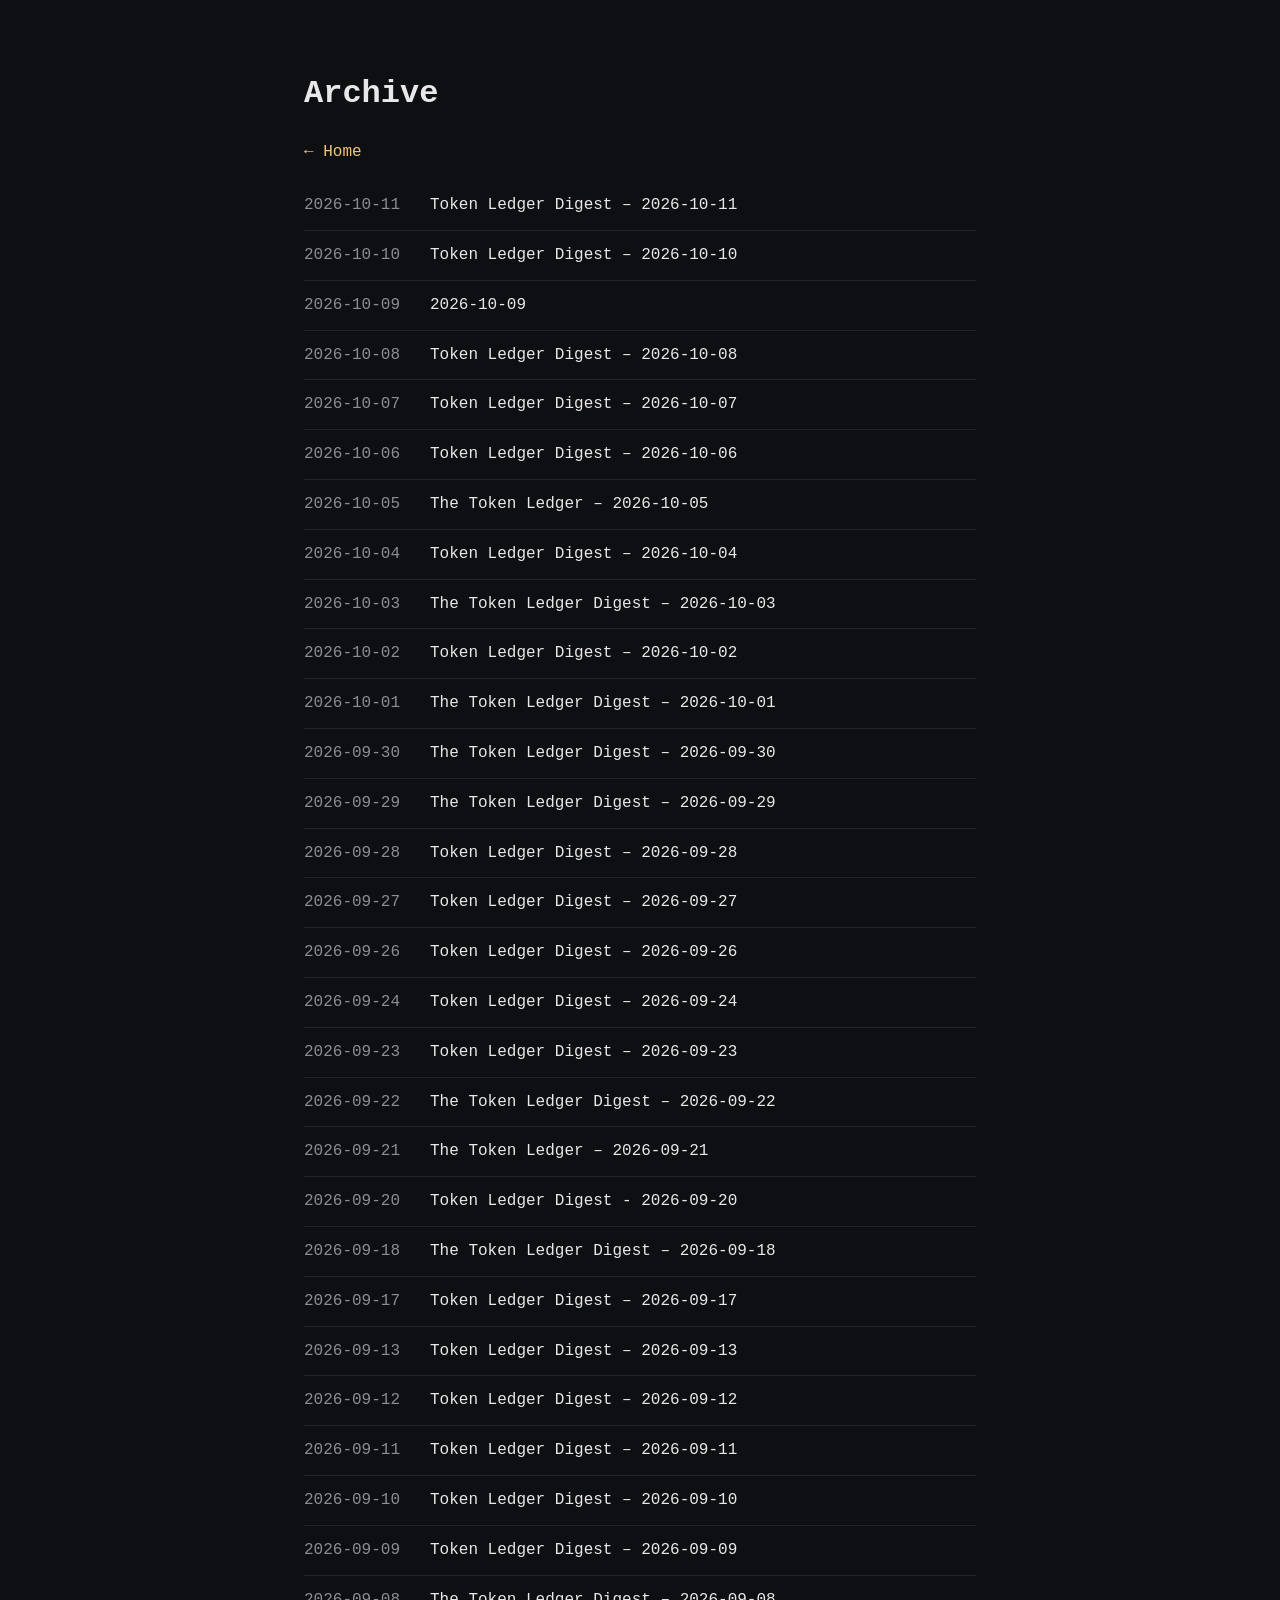
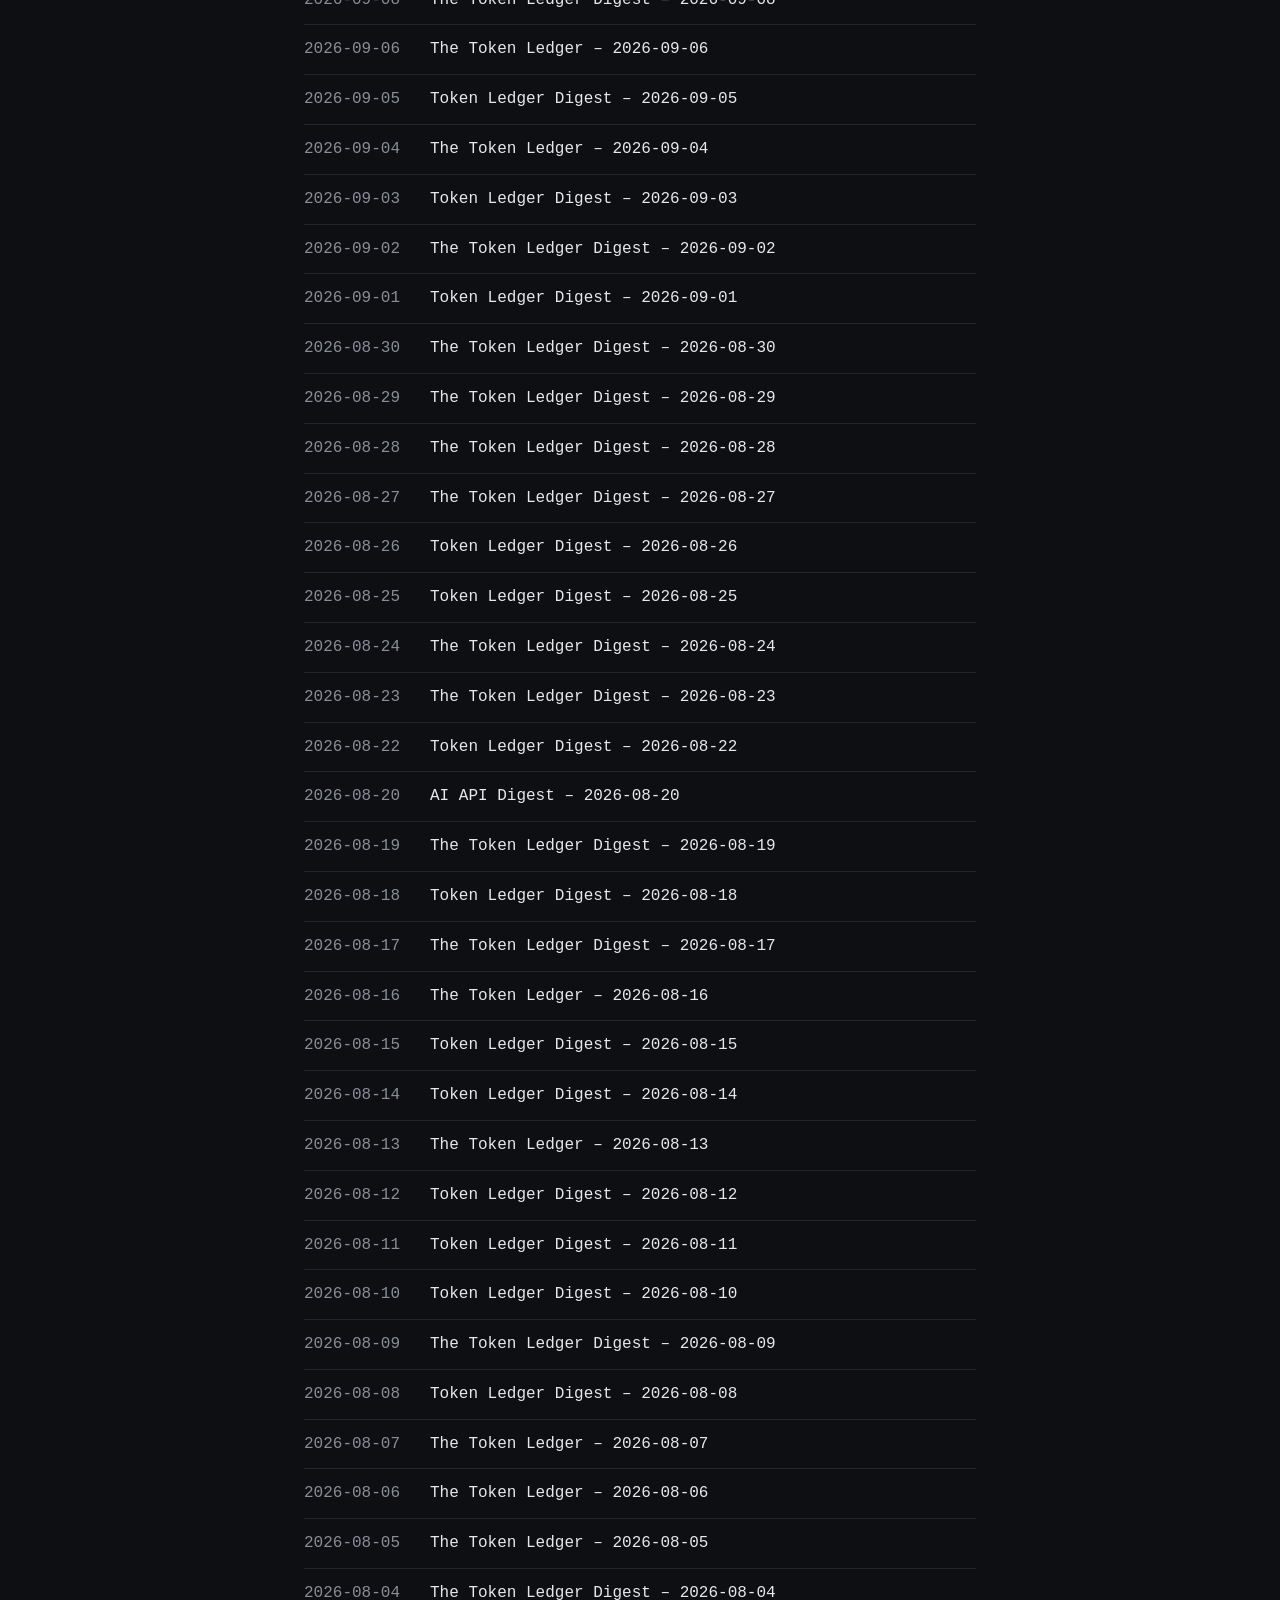
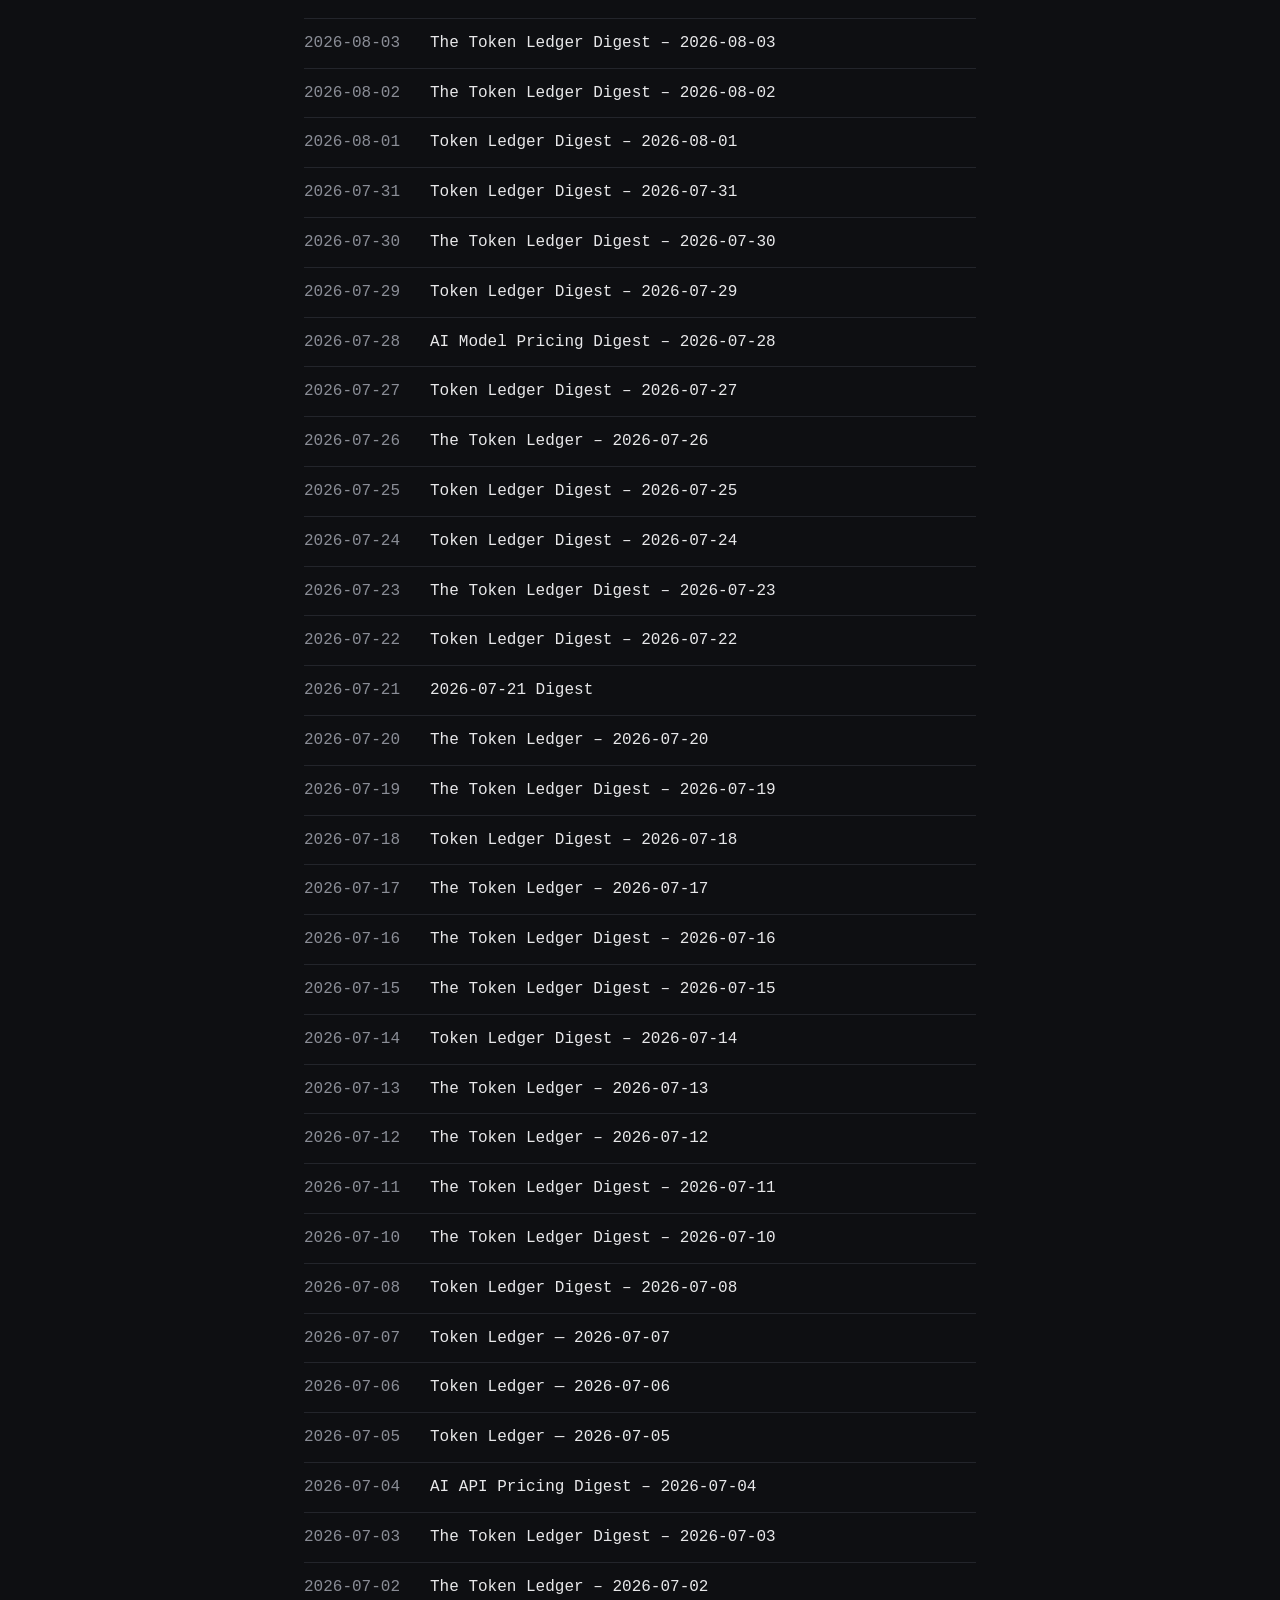
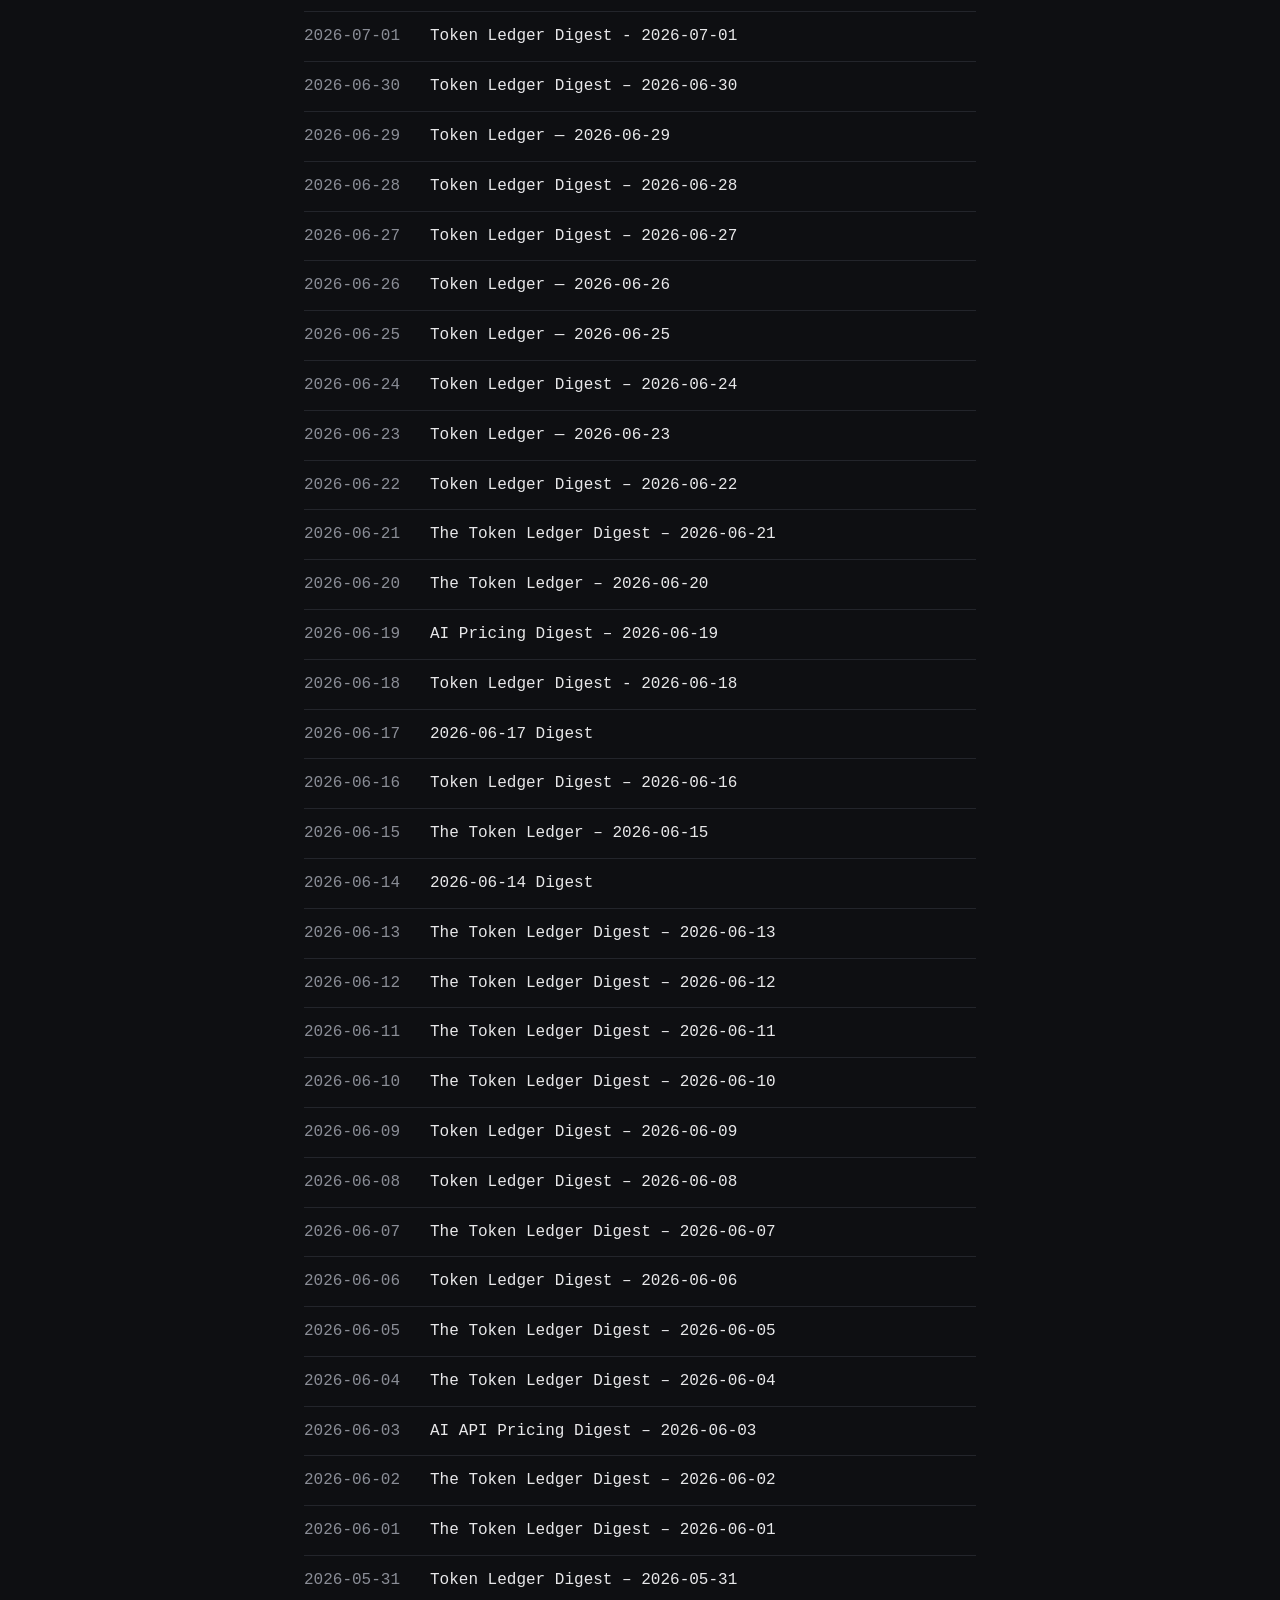
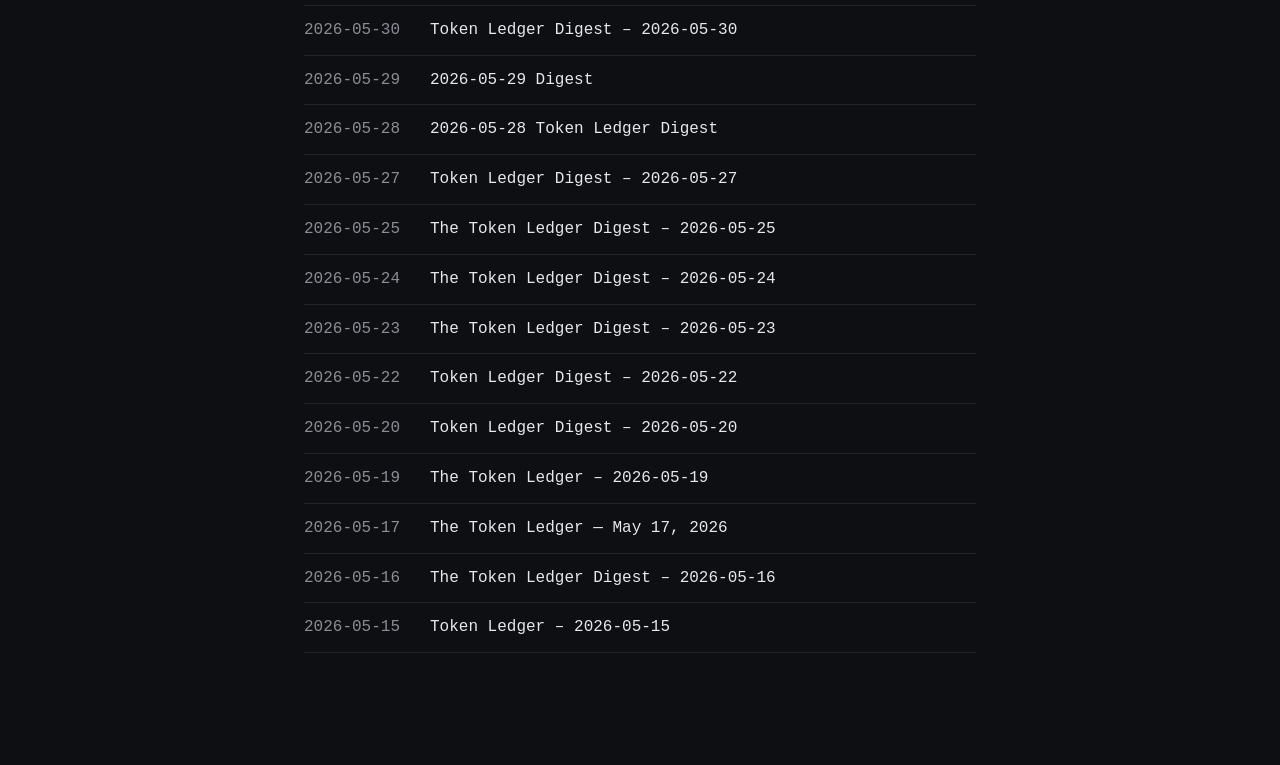
==== site/archive_index.html @ 9f9533fa "digest: 2026-10-11" ====
<!doctype html><meta charset=utf-8><title>Archive — The Token Ledger</title><link rel=stylesheet href=style.css><body><main><h1>Archive</h1><p><a href="./">← Home</a></p><ul class="archive"><li><a href="entry.html?d=2026-10-11"><span class="d">2026-10-11</span> Token Ledger Digest – 2026-10-11</a></li>
<li><a href="entry.html?d=2026-10-10"><span class="d">2026-10-10</span> Token Ledger Digest – 2026-10-10</a></li>
<li><a href="entry.html?d=2026-10-09"><span class="d">2026-10-09</span> 2026-10-09</a></li>
<li><a href="entry.html?d=2026-10-08"><span class="d">2026-10-08</span> Token Ledger Digest – 2026-10-08</a></li>
<li><a href="entry.html?d=2026-10-07"><span class="d">2026-10-07</span> Token Ledger Digest – 2026-10-07</a></li>
<li><a href="entry.html?d=2026-10-06"><span class="d">2026-10-06</span> Token Ledger Digest – 2026-10-06</a></li>
<li><a href="entry.html?d=2026-10-05"><span class="d">2026-10-05</span> The Token Ledger – 2026-10-05</a></li>
<li><a href="entry.html?d=2026-10-04"><span class="d">2026-10-04</span> Token Ledger Digest – 2026-10-04</a></li>
<li><a href="entry.html?d=2026-10-03"><span class="d">2026-10-03</span> The Token Ledger Digest – 2026-10-03</a></li>
<li><a href="entry.html?d=2026-10-02"><span class="d">2026-10-02</span> Token Ledger Digest – 2026-10-02</a></li>
<li><a href="entry.html?d=2026-10-01"><span class="d">2026-10-01</span> The Token Ledger Digest – 2026-10-01</a></li>
<li><a href="entry.html?d=2026-09-30"><span class="d">2026-09-30</span> The Token Ledger Digest – 2026-09-30</a></li>
<li><a href="entry.html?d=2026-09-29"><span class="d">2026-09-29</span> The Token Ledger Digest – 2026-09-29</a></li>
<li><a href="entry.html?d=2026-09-28"><span class="d">2026-09-28</span> Token Ledger Digest – 2026-09-28</a></li>
<li><a href="entry.html?d=2026-09-27"><span class="d">2026-09-27</span> Token Ledger Digest – 2026-09-27</a></li>
<li><a href="entry.html?d=2026-09-26"><span class="d">2026-09-26</span> Token Ledger Digest – 2026-09-26</a></li>
<li><a href="entry.html?d=2026-09-24"><span class="d">2026-09-24</span> Token Ledger Digest – 2026-09-24</a></li>
<li><a href="entry.html?d=2026-09-23"><span class="d">2026-09-23</span> Token Ledger Digest – 2026-09-23</a></li>
<li><a href="entry.html?d=2026-09-22"><span class="d">2026-09-22</span> The Token Ledger Digest – 2026-09-22</a></li>
<li><a href="entry.html?d=2026-09-21"><span class="d">2026-09-21</span> The Token Ledger – 2026-09-21</a></li>
<li><a href="entry.html?d=2026-09-20"><span class="d">2026-09-20</span> Token Ledger Digest - 2026-09-20</a></li>
<li><a href="entry.html?d=2026-09-18"><span class="d">2026-09-18</span> The Token Ledger Digest – 2026-09-18</a></li>
<li><a href="entry.html?d=2026-09-17"><span class="d">2026-09-17</span> Token Ledger Digest – 2026-09-17</a></li>
<li><a href="entry.html?d=2026-09-13"><span class="d">2026-09-13</span> Token Ledger Digest – 2026-09-13</a></li>
<li><a href="entry.html?d=2026-09-12"><span class="d">2026-09-12</span> Token Ledger Digest – 2026-09-12</a></li>
<li><a href="entry.html?d=2026-09-11"><span class="d">2026-09-11</span> Token Ledger Digest – 2026-09-11</a></li>
<li><a href="entry.html?d=2026-09-10"><span class="d">2026-09-10</span> Token Ledger Digest – 2026-09-10</a></li>
<li><a href="entry.html?d=2026-09-09"><span class="d">2026-09-09</span> Token Ledger Digest – 2026-09-09</a></li>
<li><a href="entry.html?d=2026-09-08"><span class="d">2026-09-08</span> The Token Ledger Digest – 2026-09-08</a></li>
<li><a href="entry.html?d=2026-09-06"><span class="d">2026-09-06</span> The Token Ledger – 2026-09-06</a></li>
<li><a href="entry.html?d=2026-09-05"><span class="d">2026-09-05</span> Token Ledger Digest – 2026-09-05</a></li>
<li><a href="entry.html?d=2026-09-04"><span class="d">2026-09-04</span> The Token Ledger – 2026-09-04</a></li>
<li><a href="entry.html?d=2026-09-03"><span class="d">2026-09-03</span> Token Ledger Digest – 2026-09-03</a></li>
<li><a href="entry.html?d=2026-09-02"><span class="d">2026-09-02</span> The Token Ledger Digest – 2026-09-02</a></li>
<li><a href="entry.html?d=2026-09-01"><span class="d">2026-09-01</span> Token Ledger Digest – 2026-09-01</a></li>
<li><a href="entry.html?d=2026-08-30"><span class="d">2026-08-30</span> The Token Ledger Digest – 2026-08-30</a></li>
<li><a href="entry.html?d=2026-08-29"><span class="d">2026-08-29</span> The Token Ledger Digest – 2026-08-29</a></li>
<li><a href="entry.html?d=2026-08-28"><span class="d">2026-08-28</span> The Token Ledger Digest – 2026-08-28</a></li>
<li><a href="entry.html?d=2026-08-27"><span class="d">2026-08-27</span> The Token Ledger Digest – 2026-08-27</a></li>
<li><a href="entry.html?d=2026-08-26"><span class="d">2026-08-26</span> Token Ledger Digest – 2026-08-26</a></li>
<li><a href="entry.html?d=2026-08-25"><span class="d">2026-08-25</span> Token Ledger Digest – 2026-08-25</a></li>
<li><a href="entry.html?d=2026-08-24"><span class="d">2026-08-24</span> The Token Ledger Digest – 2026-08-24</a></li>
<li><a href="entry.html?d=2026-08-23"><span class="d">2026-08-23</span> The Token Ledger Digest – 2026-08-23</a></li>
<li><a href="entry.html?d=2026-08-22"><span class="d">2026-08-22</span> Token Ledger Digest – 2026-08-22</a></li>
<li><a href="entry.html?d=2026-08-20"><span class="d">2026-08-20</span> AI API Digest – 2026-08-20</a></li>
<li><a href="entry.html?d=2026-08-19"><span class="d">2026-08-19</span> The Token Ledger Digest – 2026-08-19</a></li>
<li><a href="entry.html?d=2026-08-18"><span class="d">2026-08-18</span> Token Ledger Digest – 2026-08-18</a></li>
<li><a href="entry.html?d=2026-08-17"><span class="d">2026-08-17</span> The Token Ledger Digest – 2026-08-17</a></li>
<li><a href="entry.html?d=2026-08-16"><span class="d">2026-08-16</span> The Token Ledger – 2026-08-16</a></li>
<li><a href="entry.html?d=2026-08-15"><span class="d">2026-08-15</span> Token Ledger Digest – 2026-08-15</a></li>
<li><a href="entry.html?d=2026-08-14"><span class="d">2026-08-14</span> Token Ledger Digest – 2026-08-14</a></li>
<li><a href="entry.html?d=2026-08-13"><span class="d">2026-08-13</span> The Token Ledger – 2026-08-13</a></li>
<li><a href="entry.html?d=2026-08-12"><span class="d">2026-08-12</span> Token Ledger Digest – 2026-08-12</a></li>
<li><a href="entry.html?d=2026-08-11"><span class="d">2026-08-11</span> Token Ledger Digest – 2026-08-11</a></li>
<li><a href="entry.html?d=2026-08-10"><span class="d">2026-08-10</span> Token Ledger Digest – 2026-08-10</a></li>
<li><a href="entry.html?d=2026-08-09"><span class="d">2026-08-09</span> The Token Ledger Digest – 2026-08-09</a></li>
<li><a href="entry.html?d=2026-08-08"><span class="d">2026-08-08</span> Token Ledger Digest – 2026-08-08</a></li>
<li><a href="entry.html?d=2026-08-07"><span class="d">2026-08-07</span> The Token Ledger – 2026-08-07</a></li>
<li><a href="entry.html?d=2026-08-06"><span class="d">2026-08-06</span> The Token Ledger – 2026-08-06</a></li>
<li><a href="entry.html?d=2026-08-05"><span class="d">2026-08-05</span> The Token Ledger – 2026-08-05</a></li>
<li><a href="entry.html?d=2026-08-04"><span class="d">2026-08-04</span> The Token Ledger Digest – 2026-08-04</a></li>
<li><a href="entry.html?d=2026-08-03"><span class="d">2026-08-03</span> The Token Ledger Digest – 2026-08-03</a></li>
<li><a href="entry.html?d=2026-08-02"><span class="d">2026-08-02</span> The Token Ledger Digest – 2026-08-02</a></li>
<li><a href="entry.html?d=2026-08-01"><span class="d">2026-08-01</span> Token Ledger Digest – 2026-08-01</a></li>
<li><a href="entry.html?d=2026-07-31"><span class="d">2026-07-31</span> Token Ledger Digest – 2026-07-31</a></li>
<li><a href="entry.html?d=2026-07-30"><span class="d">2026-07-30</span> The Token Ledger Digest – 2026-07-30</a></li>
<li><a href="entry.html?d=2026-07-29"><span class="d">2026-07-29</span> Token Ledger Digest – 2026-07-29</a></li>
<li><a href="entry.html?d=2026-07-28"><span class="d">2026-07-28</span> AI Model Pricing Digest – 2026-07-28</a></li>
<li><a href="entry.html?d=2026-07-27"><span class="d">2026-07-27</span> Token Ledger Digest – 2026-07-27</a></li>
<li><a href="entry.html?d=2026-07-26"><span class="d">2026-07-26</span> The Token Ledger – 2026-07-26</a></li>
<li><a href="entry.html?d=2026-07-25"><span class="d">2026-07-25</span> Token Ledger Digest – 2026-07-25</a></li>
<li><a href="entry.html?d=2026-07-24"><span class="d">2026-07-24</span> Token Ledger Digest – 2026-07-24</a></li>
<li><a href="entry.html?d=2026-07-23"><span class="d">2026-07-23</span> The Token Ledger Digest – 2026-07-23</a></li>
<li><a href="entry.html?d=2026-07-22"><span class="d">2026-07-22</span> Token Ledger Digest – 2026-07-22</a></li>
<li><a href="entry.html?d=2026-07-21"><span class="d">2026-07-21</span> 2026-07-21 Digest</a></li>
<li><a href="entry.html?d=2026-07-20"><span class="d">2026-07-20</span> The Token Ledger – 2026-07-20</a></li>
<li><a href="entry.html?d=2026-07-19"><span class="d">2026-07-19</span> The Token Ledger Digest – 2026-07-19</a></li>
<li><a href="entry.html?d=2026-07-18"><span class="d">2026-07-18</span> Token Ledger Digest – 2026-07-18</a></li>
<li><a href="entry.html?d=2026-07-17"><span class="d">2026-07-17</span> The Token Ledger – 2026-07-17</a></li>
<li><a href="entry.html?d=2026-07-16"><span class="d">2026-07-16</span> The Token Ledger Digest – 2026-07-16</a></li>
<li><a href="entry.html?d=2026-07-15"><span class="d">2026-07-15</span> The Token Ledger Digest – 2026-07-15</a></li>
<li><a href="entry.html?d=2026-07-14"><span class="d">2026-07-14</span> Token Ledger Digest – 2026-07-14</a></li>
<li><a href="entry.html?d=2026-07-13"><span class="d">2026-07-13</span> The Token Ledger – 2026-07-13</a></li>
<li><a href="entry.html?d=2026-07-12"><span class="d">2026-07-12</span> The Token Ledger – 2026-07-12</a></li>
<li><a href="entry.html?d=2026-07-11"><span class="d">2026-07-11</span> The Token Ledger Digest – 2026-07-11</a></li>
<li><a href="entry.html?d=2026-07-10"><span class="d">2026-07-10</span> The Token Ledger Digest – 2026-07-10</a></li>
<li><a href="entry.html?d=2026-07-08"><span class="d">2026-07-08</span> Token Ledger Digest – 2026-07-08</a></li>
<li><a href="entry.html?d=2026-07-07"><span class="d">2026-07-07</span> Token Ledger — 2026-07-07</a></li>
<li><a href="entry.html?d=2026-07-06"><span class="d">2026-07-06</span> Token Ledger — 2026-07-06</a></li>
<li><a href="entry.html?d=2026-07-05"><span class="d">2026-07-05</span> Token Ledger — 2026-07-05</a></li>
<li><a href="entry.html?d=2026-07-04"><span class="d">2026-07-04</span> AI API Pricing Digest – 2026-07-04</a></li>
<li><a href="entry.html?d=2026-07-03"><span class="d">2026-07-03</span> The Token Ledger Digest – 2026-07-03</a></li>
<li><a href="entry.html?d=2026-07-02"><span class="d">2026-07-02</span> The Token Ledger – 2026-07-02</a></li>
<li><a href="entry.html?d=2026-07-01"><span class="d">2026-07-01</span> Token Ledger Digest - 2026-07-01</a></li>
<li><a href="entry.html?d=2026-06-30"><span class="d">2026-06-30</span> Token Ledger Digest – 2026-06-30</a></li>
<li><a href="entry.html?d=2026-06-29"><span class="d">2026-06-29</span> Token Ledger — 2026-06-29</a></li>
<li><a href="entry.html?d=2026-06-28"><span class="d">2026-06-28</span> Token Ledger Digest – 2026-06-28</a></li>
<li><a href="entry.html?d=2026-06-27"><span class="d">2026-06-27</span> Token Ledger Digest – 2026-06-27</a></li>
<li><a href="entry.html?d=2026-06-26"><span class="d">2026-06-26</span> Token Ledger — 2026-06-26</a></li>
<li><a href="entry.html?d=2026-06-25"><span class="d">2026-06-25</span> Token Ledger — 2026-06-25</a></li>
<li><a href="entry.html?d=2026-06-24"><span class="d">2026-06-24</span> Token Ledger Digest – 2026-06-24</a></li>
<li><a href="entry.html?d=2026-06-23"><span class="d">2026-06-23</span> Token Ledger — 2026-06-23</a></li>
<li><a href="entry.html?d=2026-06-22"><span class="d">2026-06-22</span> Token Ledger Digest – 2026-06-22</a></li>
<li><a href="entry.html?d=2026-06-21"><span class="d">2026-06-21</span> The Token Ledger Digest – 2026-06-21</a></li>
<li><a href="entry.html?d=2026-06-20"><span class="d">2026-06-20</span> The Token Ledger – 2026-06-20</a></li>
<li><a href="entry.html?d=2026-06-19"><span class="d">2026-06-19</span> AI Pricing Digest – 2026-06-19</a></li>
<li><a href="entry.html?d=2026-06-18"><span class="d">2026-06-18</span> Token Ledger Digest - 2026-06-18</a></li>
<li><a href="entry.html?d=2026-06-17"><span class="d">2026-06-17</span> 2026-06-17 Digest</a></li>
<li><a href="entry.html?d=2026-06-16"><span class="d">2026-06-16</span> Token Ledger Digest – 2026-06-16</a></li>
<li><a href="entry.html?d=2026-06-15"><span class="d">2026-06-15</span> The Token Ledger – 2026-06-15</a></li>
<li><a href="entry.html?d=2026-06-14"><span class="d">2026-06-14</span> 2026-06-14 Digest</a></li>
<li><a href="entry.html?d=2026-06-13"><span class="d">2026-06-13</span> The Token Ledger Digest – 2026-06-13</a></li>
<li><a href="entry.html?d=2026-06-12"><span class="d">2026-06-12</span> The Token Ledger Digest – 2026-06-12</a></li>
<li><a href="entry.html?d=2026-06-11"><span class="d">2026-06-11</span> The Token Ledger Digest – 2026-06-11</a></li>
<li><a href="entry.html?d=2026-06-10"><span class="d">2026-06-10</span> The Token Ledger Digest – 2026-06-10</a></li>
<li><a href="entry.html?d=2026-06-09"><span class="d">2026-06-09</span> Token Ledger Digest – 2026-06-09</a></li>
<li><a href="entry.html?d=2026-06-08"><span class="d">2026-06-08</span> Token Ledger Digest – 2026-06-08</a></li>
<li><a href="entry.html?d=2026-06-07"><span class="d">2026-06-07</span> The Token Ledger Digest – 2026-06-07</a></li>
<li><a href="entry.html?d=2026-06-06"><span class="d">2026-06-06</span> Token Ledger Digest – 2026-06-06</a></li>
<li><a href="entry.html?d=2026-06-05"><span class="d">2026-06-05</span> The Token Ledger Digest – 2026-06-05</a></li>
<li><a href="entry.html?d=2026-06-04"><span class="d">2026-06-04</span> The Token Ledger Digest – 2026-06-04</a></li>
<li><a href="entry.html?d=2026-06-03"><span class="d">2026-06-03</span> AI API Pricing Digest – 2026-06-03</a></li>
<li><a href="entry.html?d=2026-06-02"><span class="d">2026-06-02</span> The Token Ledger Digest – 2026-06-02</a></li>
<li><a href="entry.html?d=2026-06-01"><span class="d">2026-06-01</span> The Token Ledger Digest – 2026-06-01</a></li>
<li><a href="entry.html?d=2026-05-31"><span class="d">2026-05-31</span> Token Ledger Digest – 2026-05-31</a></li>
<li><a href="entry.html?d=2026-05-30"><span class="d">2026-05-30</span> Token Ledger Digest – 2026-05-30</a></li>
<li><a href="entry.html?d=2026-05-29"><span class="d">2026-05-29</span> 2026-05-29 Digest</a></li>
<li><a href="entry.html?d=2026-05-28"><span class="d">2026-05-28</span> 2026-05-28 Token Ledger Digest</a></li>
<li><a href="entry.html?d=2026-05-27"><span class="d">2026-05-27</span> Token Ledger Digest – 2026-05-27</a></li>
<li><a href="entry.html?d=2026-05-25"><span class="d">2026-05-25</span> The Token Ledger Digest – 2026-05-25</a></li>
<li><a href="entry.html?d=2026-05-24"><span class="d">2026-05-24</span> The Token Ledger Digest – 2026-05-24</a></li>
<li><a href="entry.html?d=2026-05-23"><span class="d">2026-05-23</span> The Token Ledger Digest – 2026-05-23</a></li>
<li><a href="entry.html?d=2026-05-22"><span class="d">2026-05-22</span> Token Ledger Digest – 2026-05-22</a></li>
<li><a href="entry.html?d=2026-05-20"><span class="d">2026-05-20</span> Token Ledger Digest – 2026-05-20</a></li>
<li><a href="entry.html?d=2026-05-19"><span class="d">2026-05-19</span> The Token Ledger – 2026-05-19</a></li>
<li><a href="entry.html?d=2026-05-17"><span class="d">2026-05-17</span> The Token Ledger — May 17, 2026</a></li>
<li><a href="entry.html?d=2026-05-16"><span class="d">2026-05-16</span> The Token Ledger Digest – 2026-05-16</a></li>
<li><a href="entry.html?d=2026-05-15"><span class="d">2026-05-15</span> Token Ledger – 2026-05-15</a></li></ul></main></body>
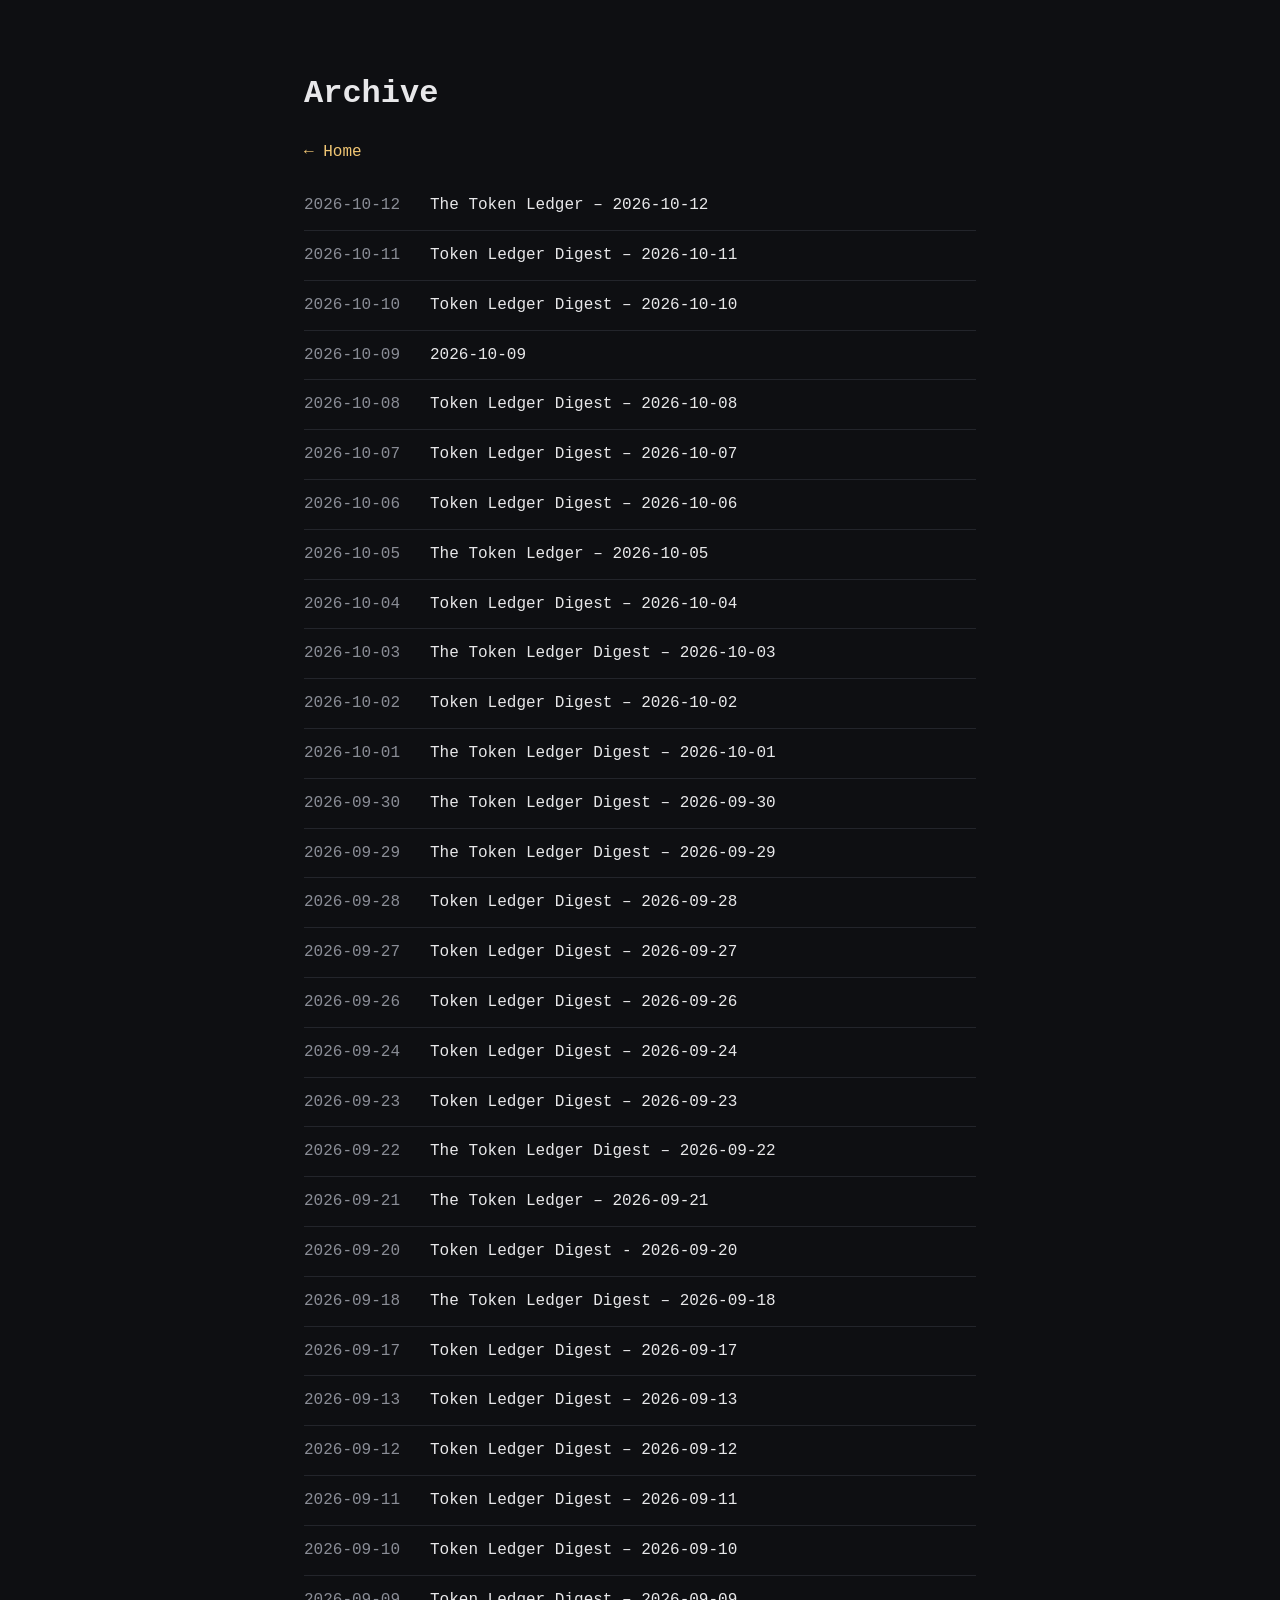
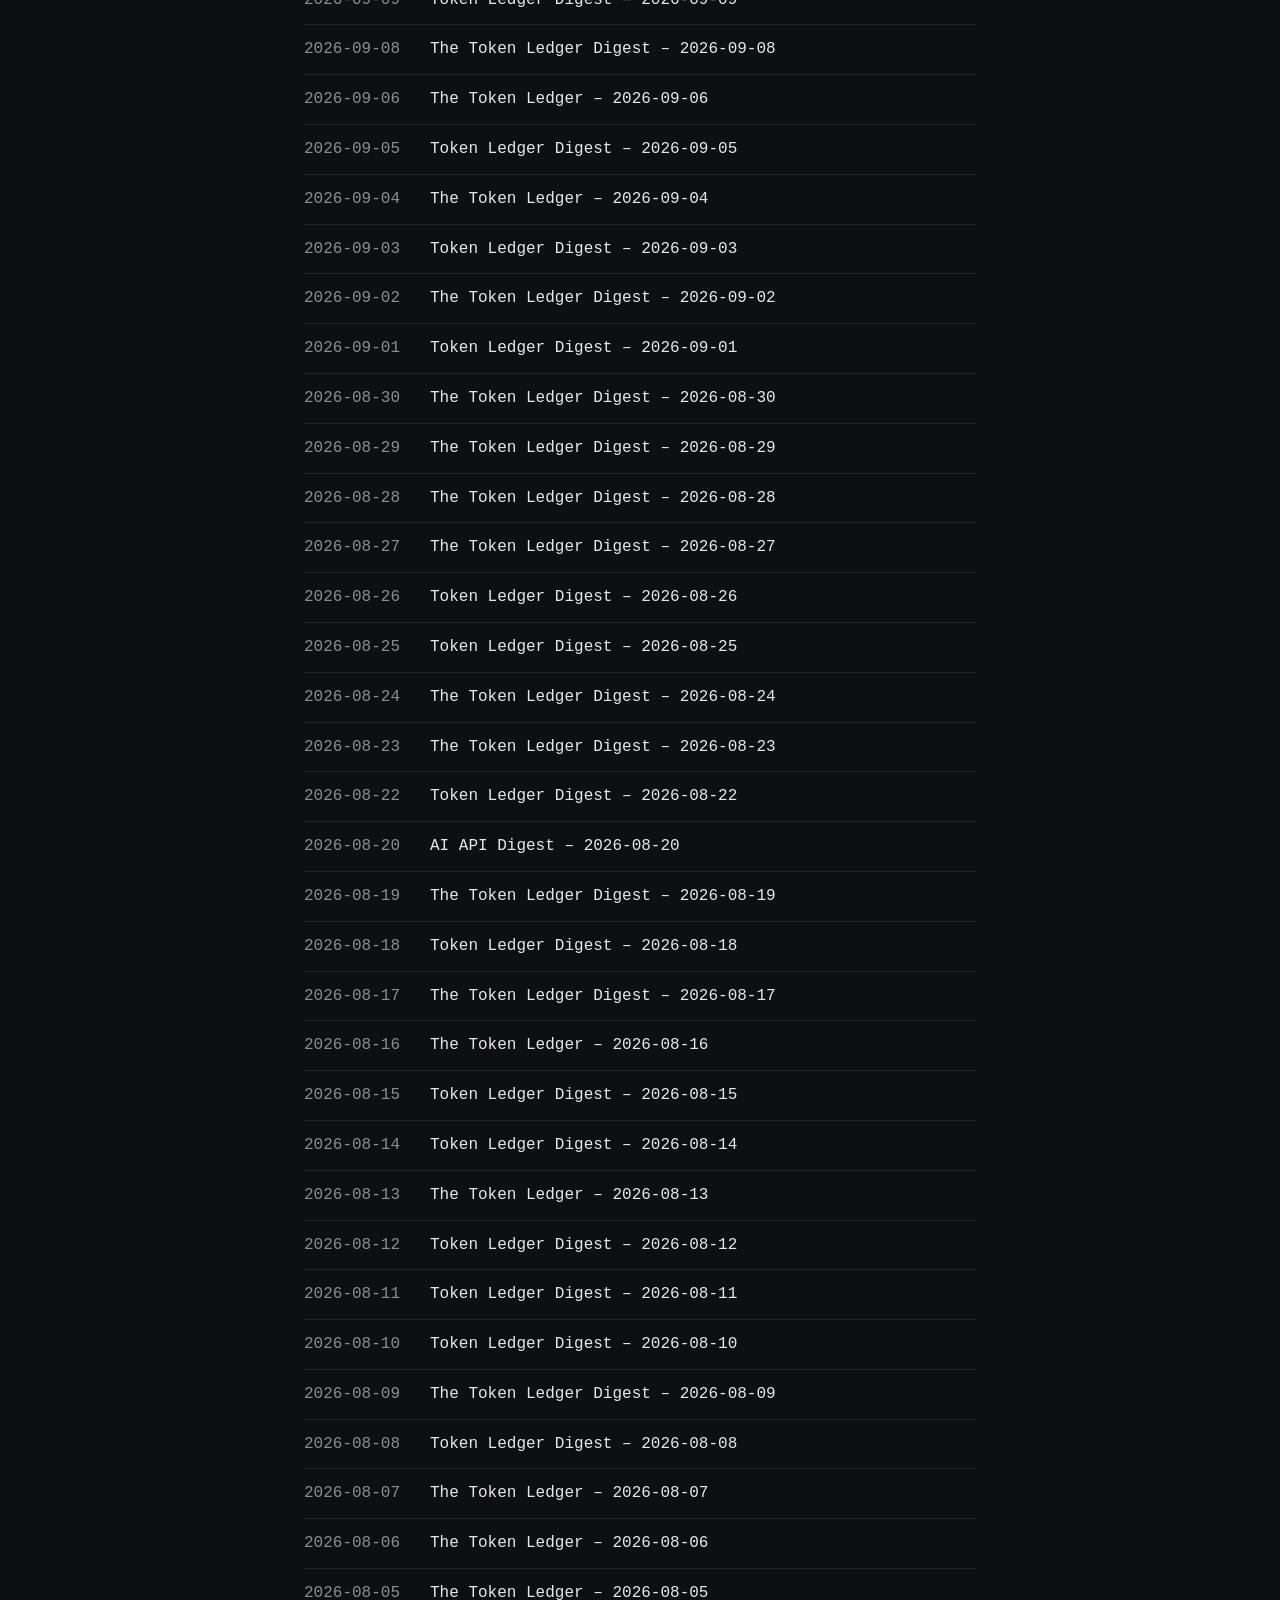
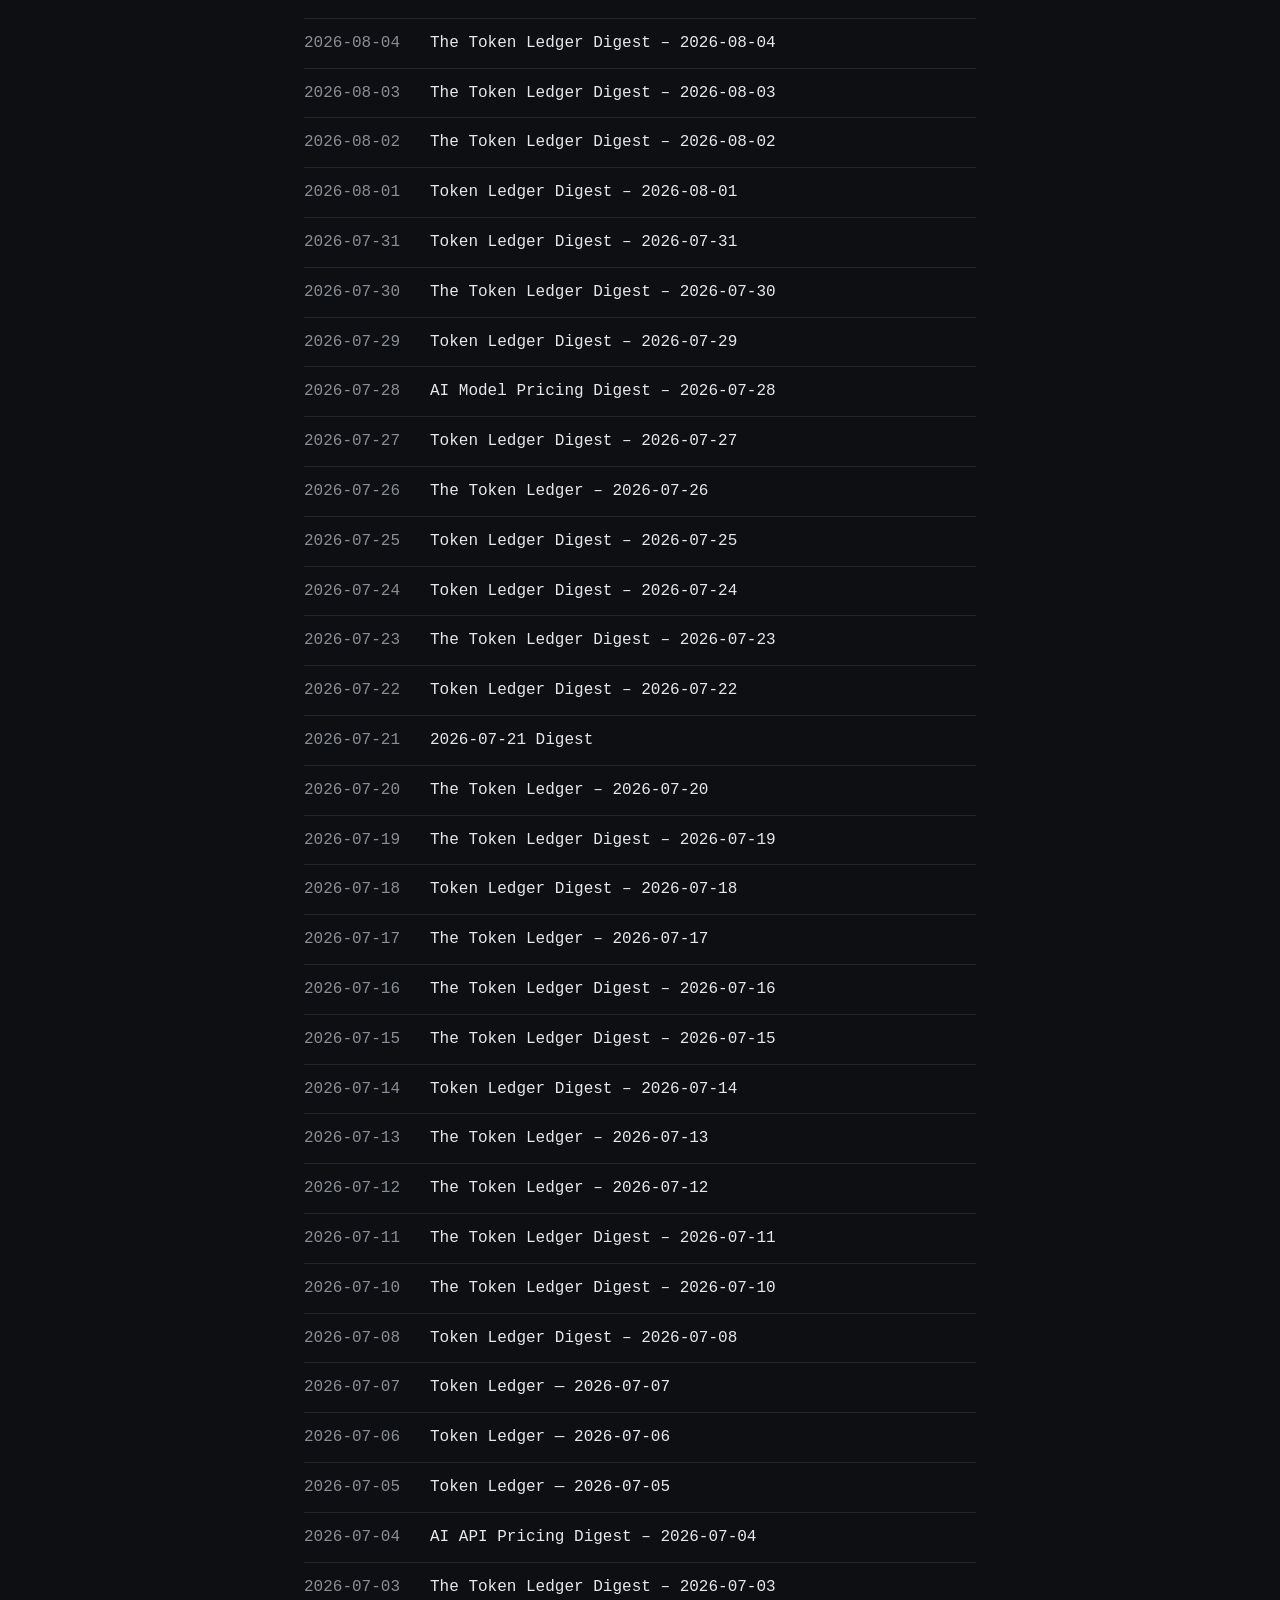
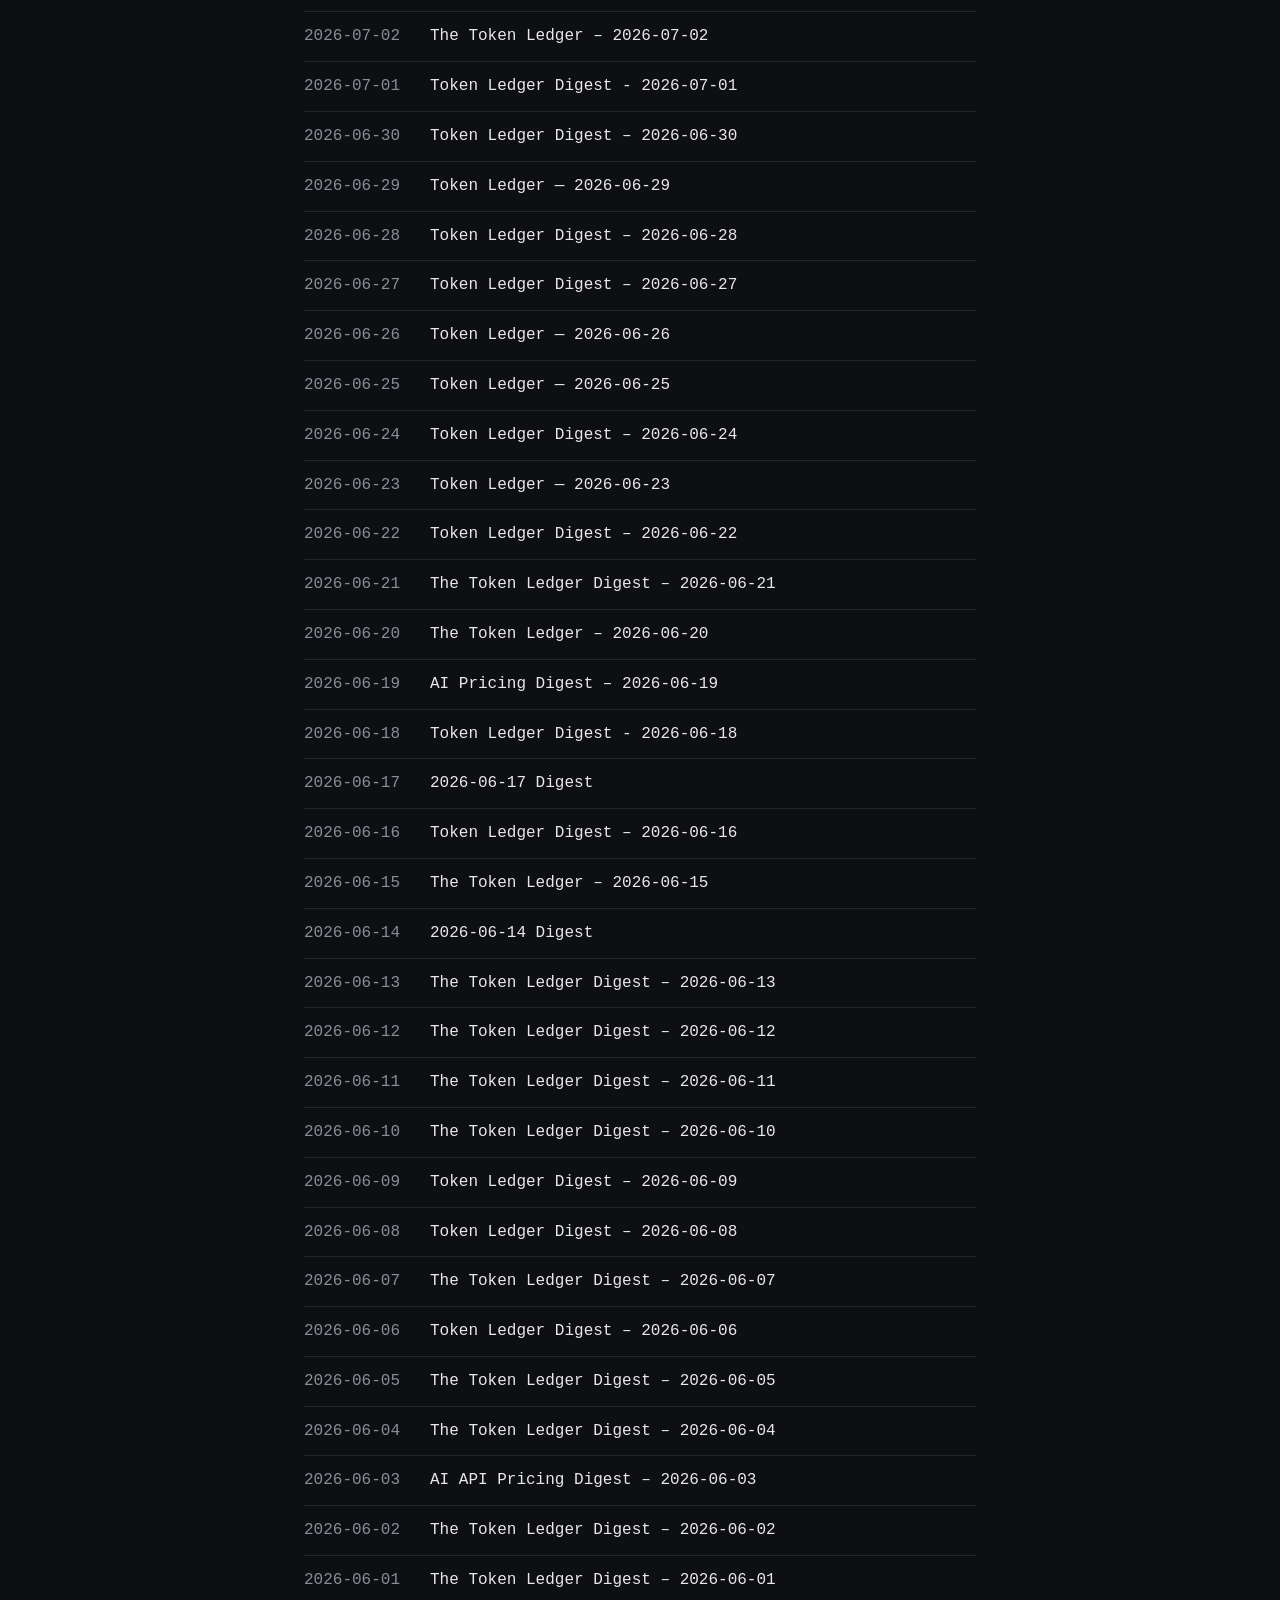
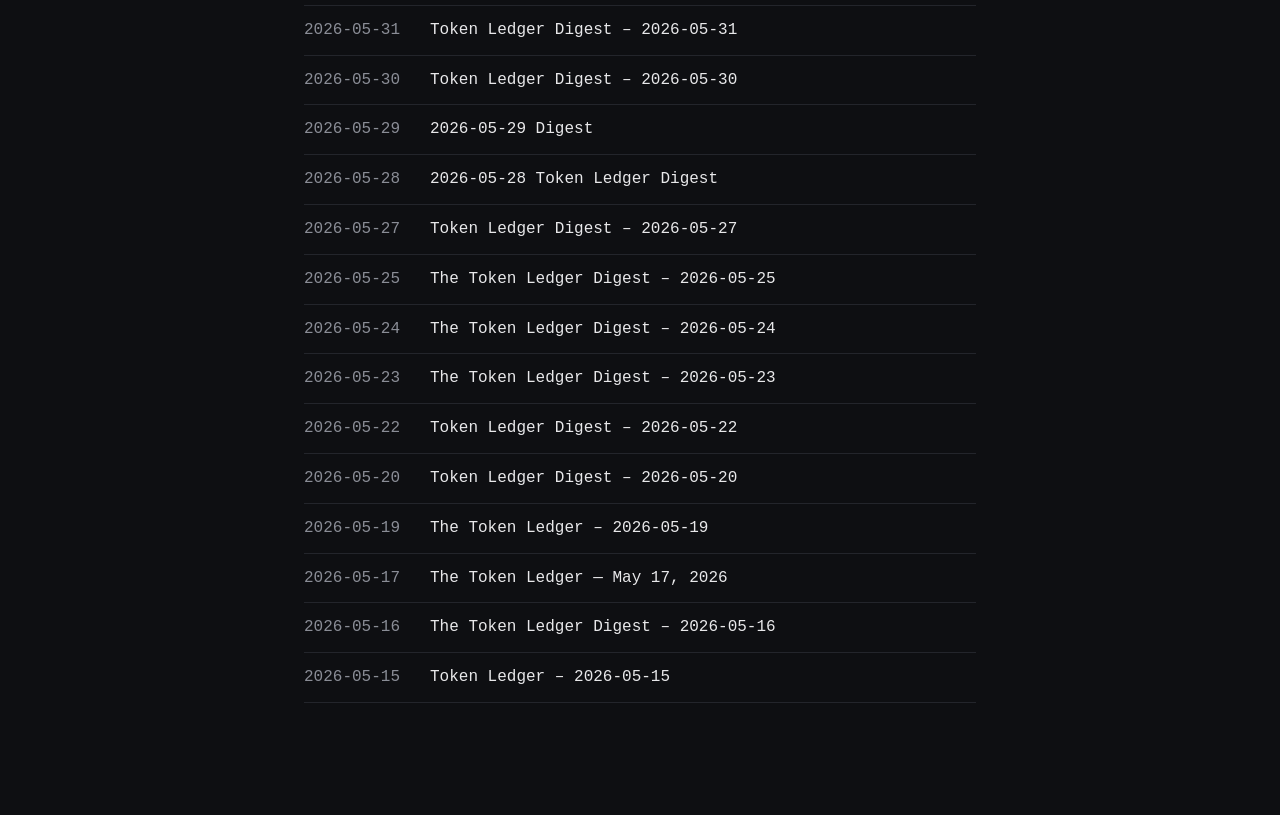
==== commit f63bdfa1: "digest: 2026-10-12" ====
--- a/site/archive_index.html
+++ b/site/archive_index.html
@@ -1,4 +1,5 @@
-<!doctype html><meta charset=utf-8><title>Archive — The Token Ledger</title><link rel=stylesheet href=style.css><body><main><h1>Archive</h1><p><a href="./">← Home</a></p><ul class="archive"><li><a href="entry.html?d=2026-10-11"><span class="d">2026-10-11</span> Token Ledger Digest – 2026-10-11</a></li>
+<!doctype html><meta charset=utf-8><title>Archive — The Token Ledger</title><link rel=stylesheet href=style.css><body><main><h1>Archive</h1><p><a href="./">← Home</a></p><ul class="archive"><li><a href="entry.html?d=2026-10-12"><span class="d">2026-10-12</span> The Token Ledger – 2026-10-12</a></li>
+<li><a href="entry.html?d=2026-10-11"><span class="d">2026-10-11</span> Token Ledger Digest – 2026-10-11</a></li>
 <li><a href="entry.html?d=2026-10-10"><span class="d">2026-10-10</span> Token Ledger Digest – 2026-10-10</a></li>
 <li><a href="entry.html?d=2026-10-09"><span class="d">2026-10-09</span> 2026-10-09</a></li>
 <li><a href="entry.html?d=2026-10-08"><span class="d">2026-10-08</span> Token Ledger Digest – 2026-10-08</a></li>
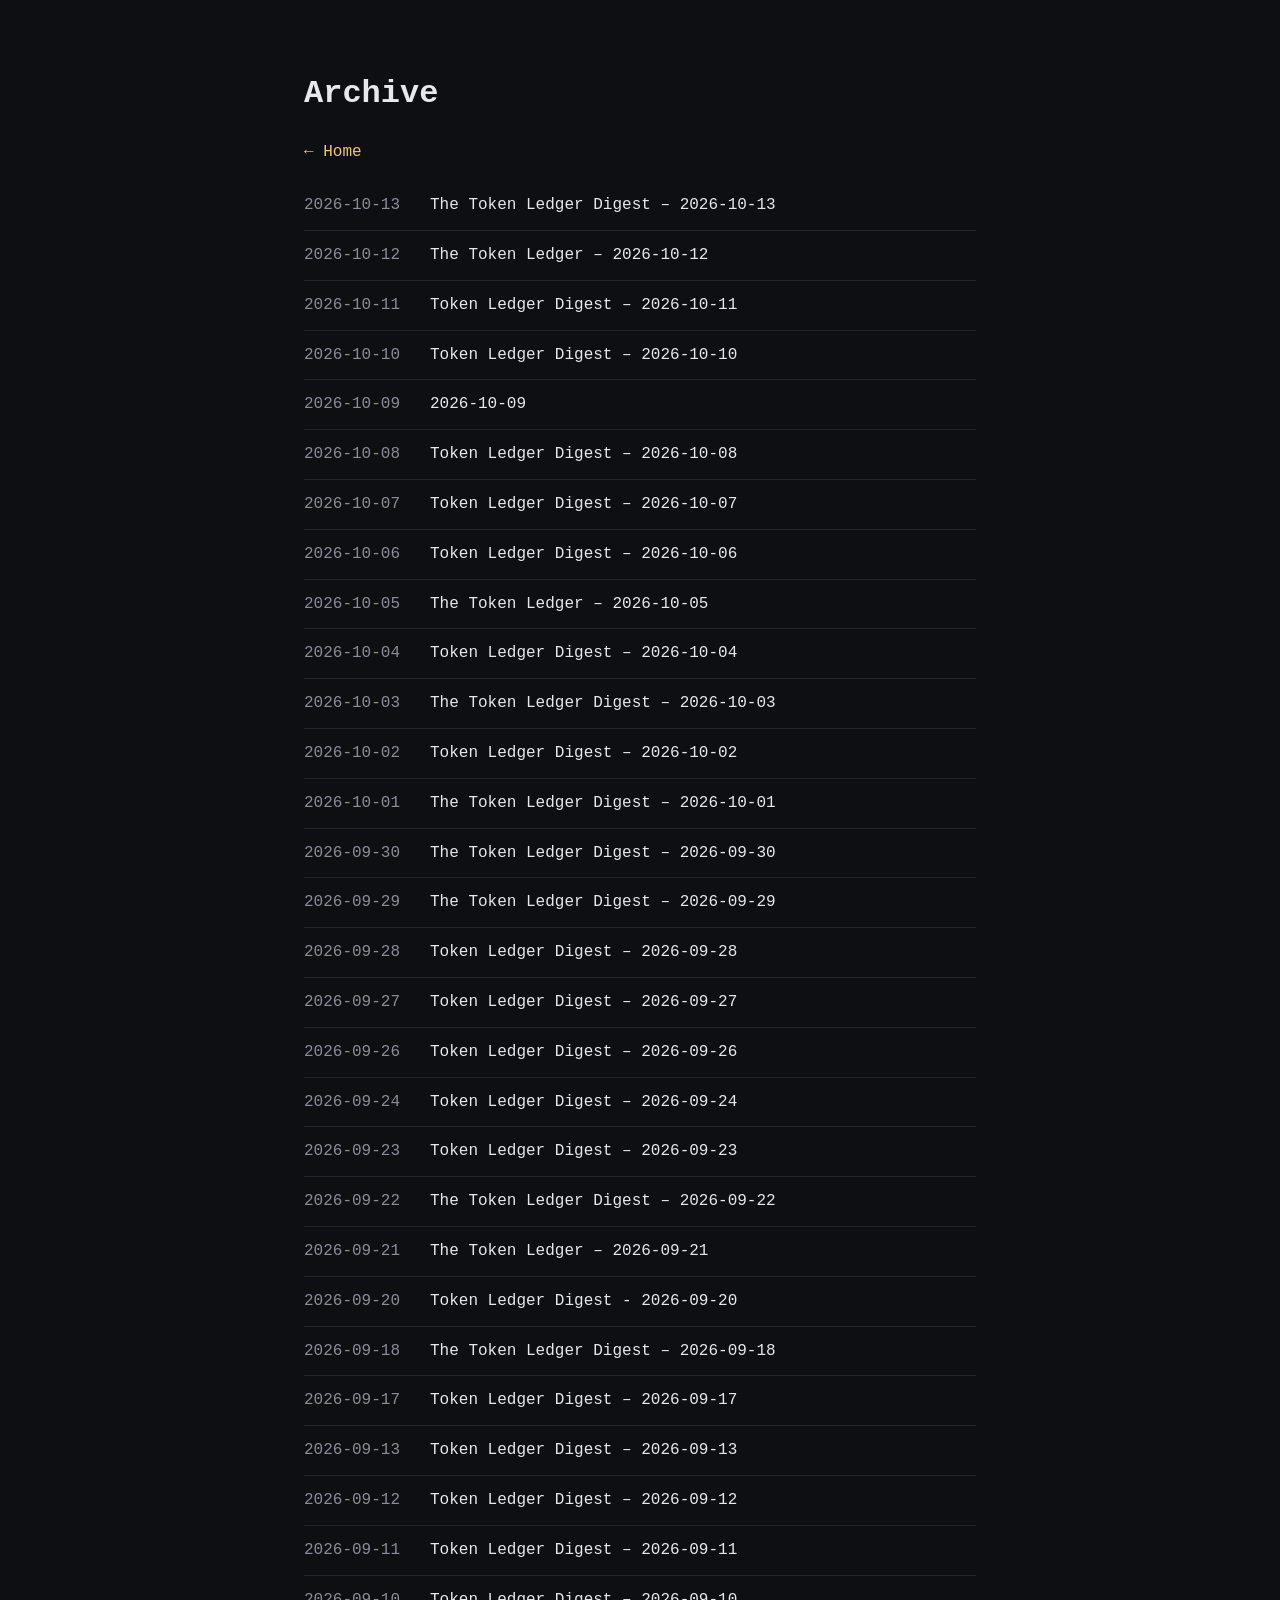
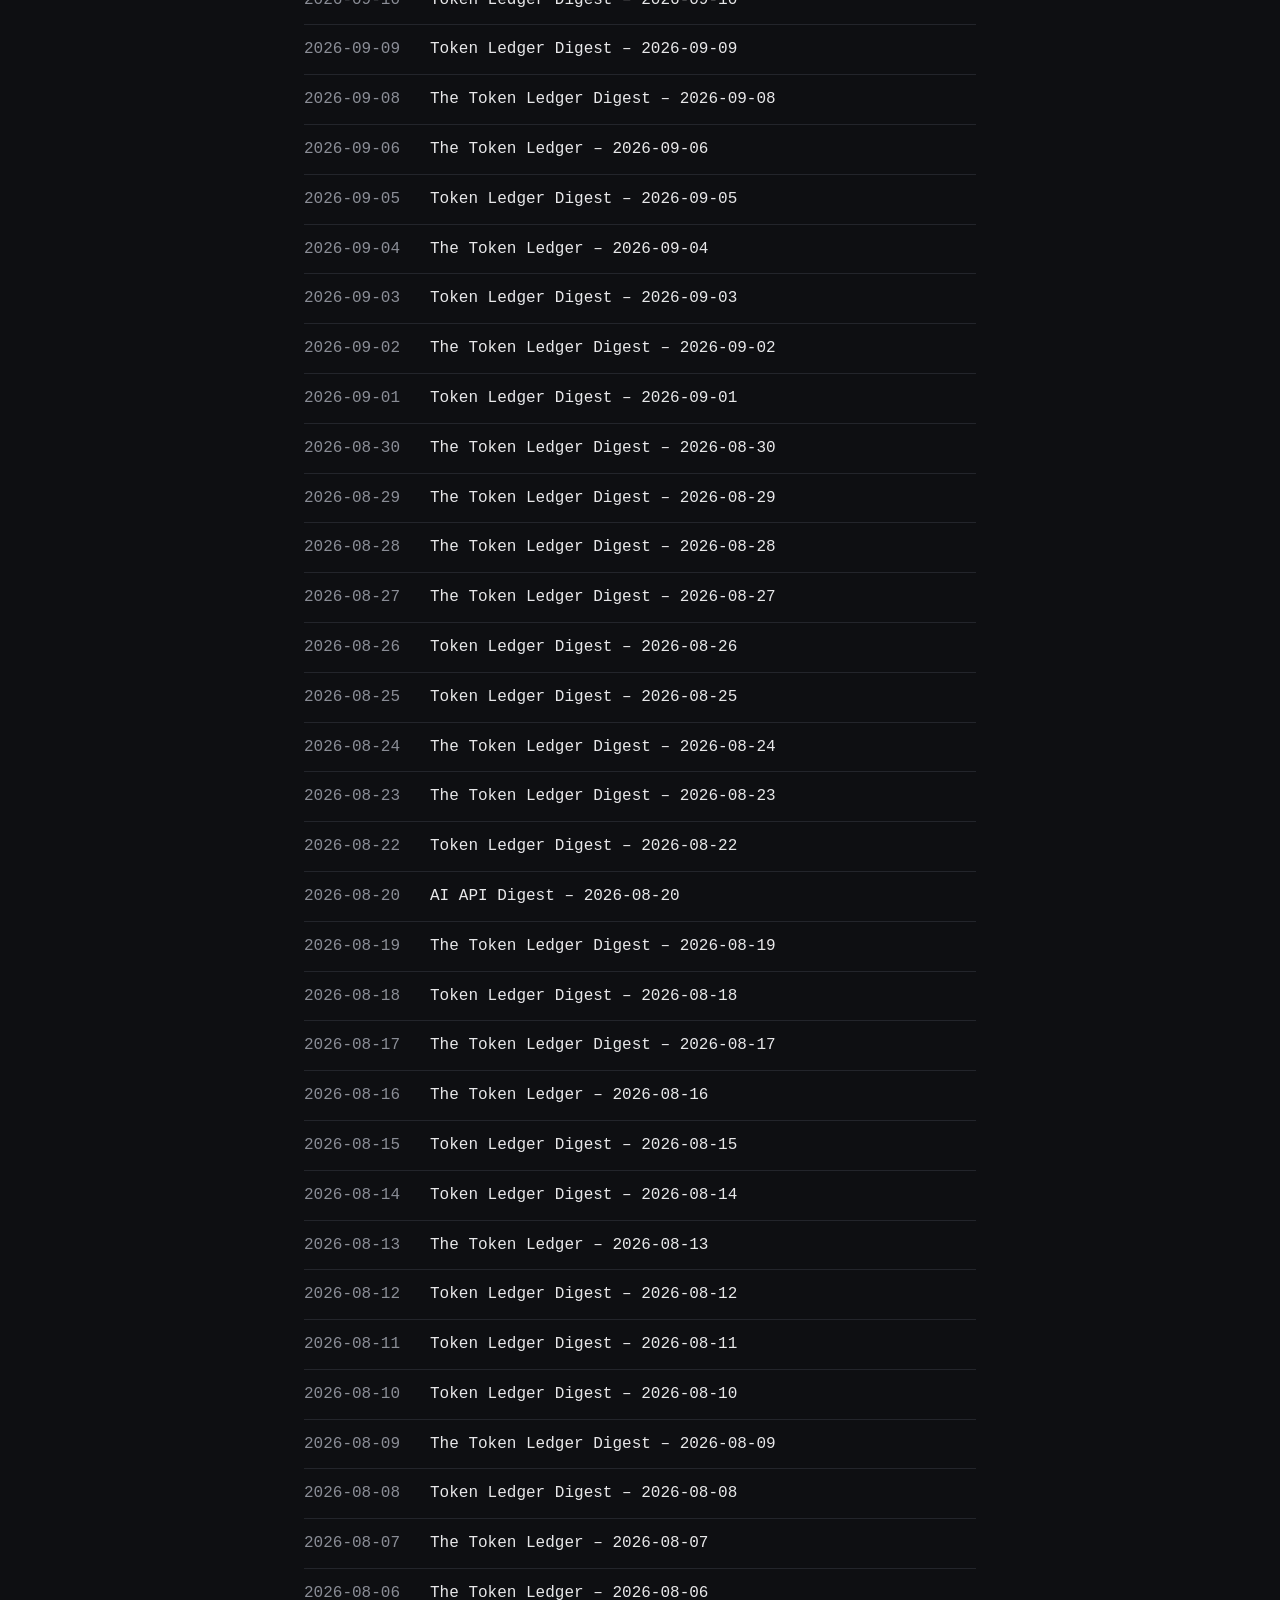
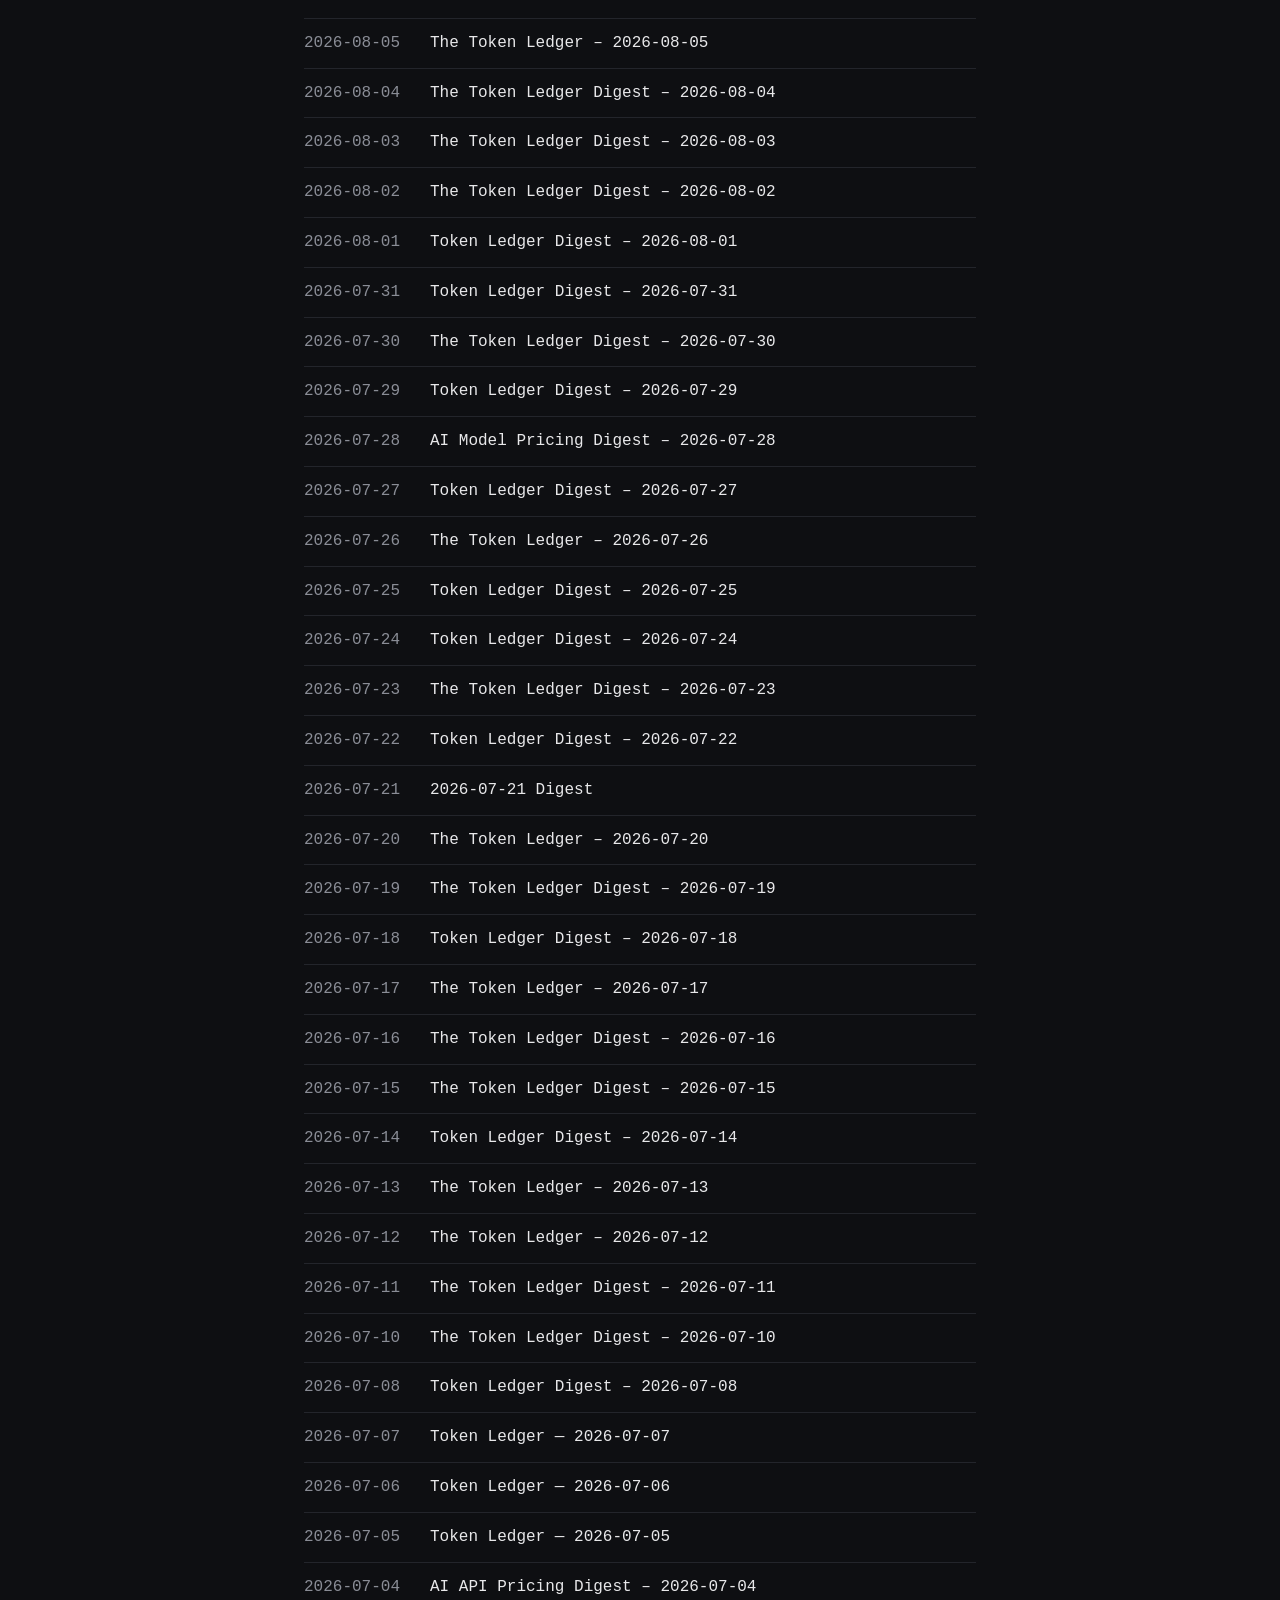
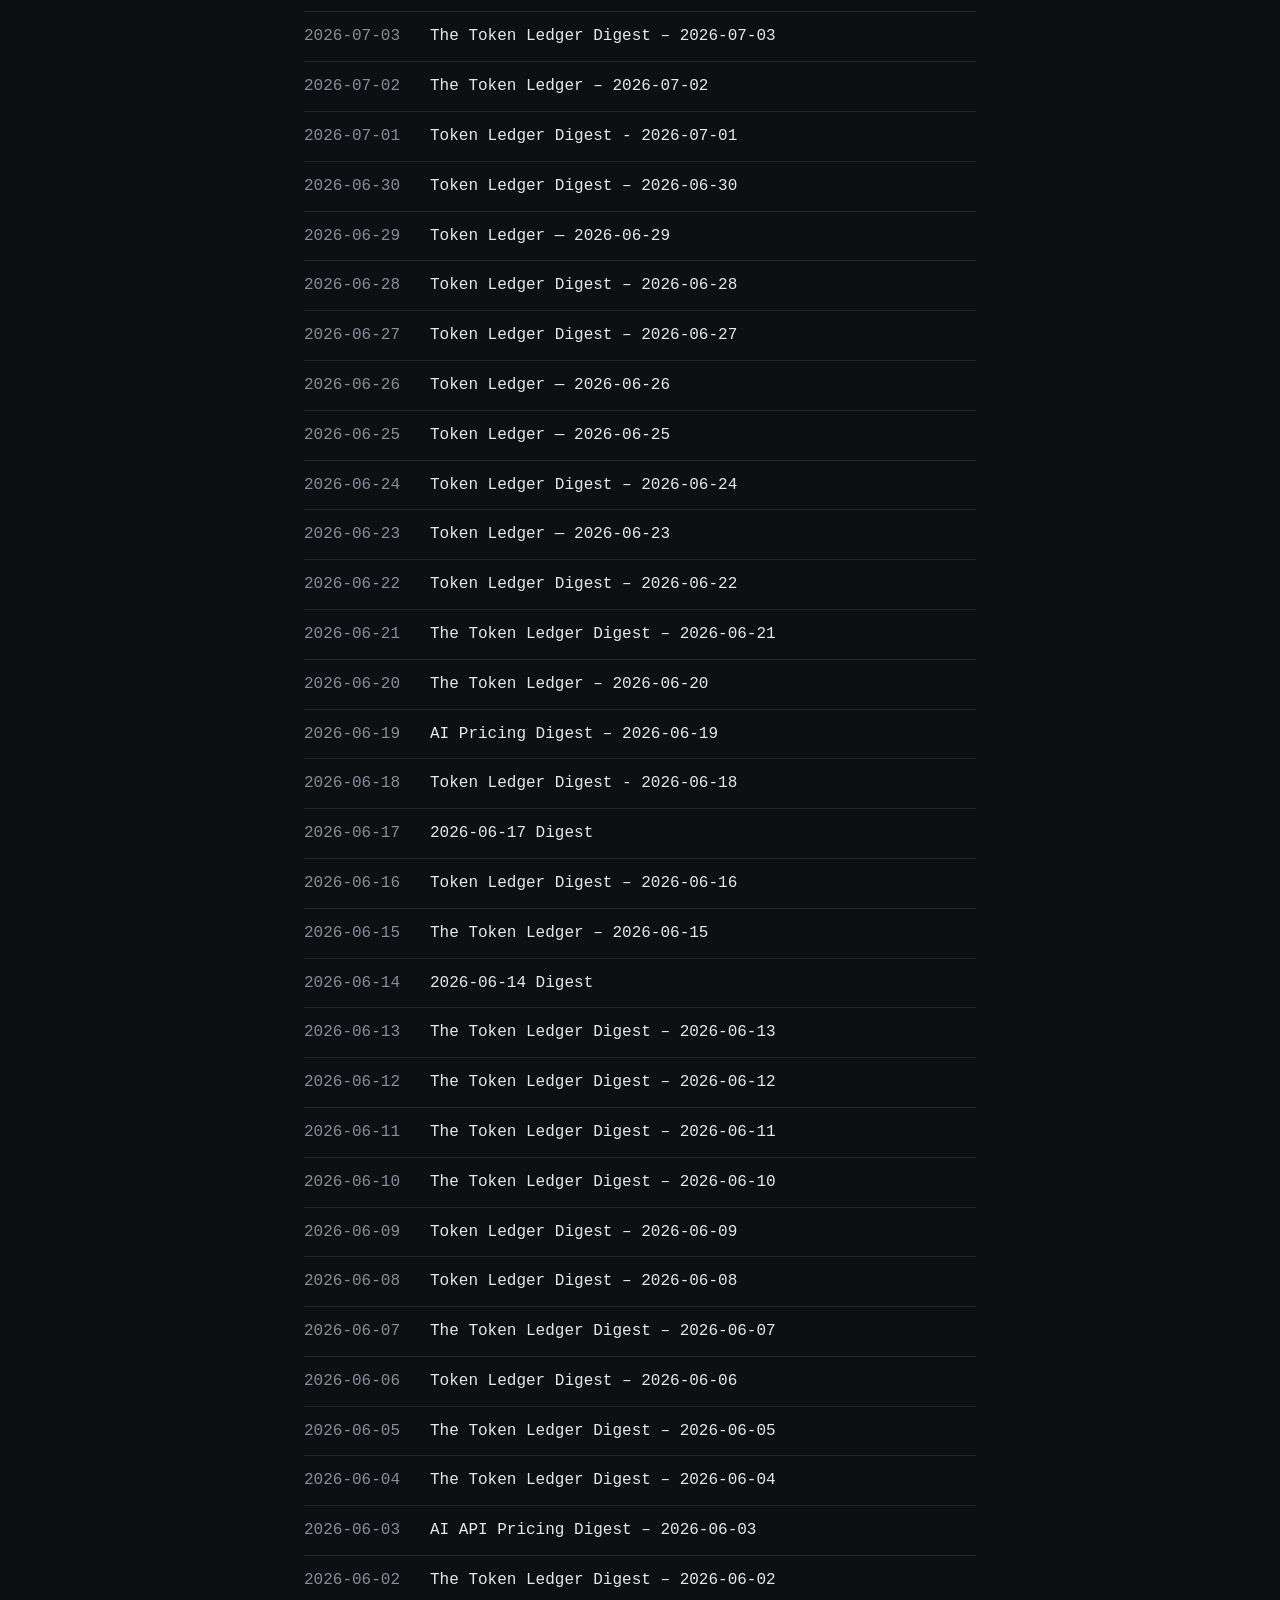
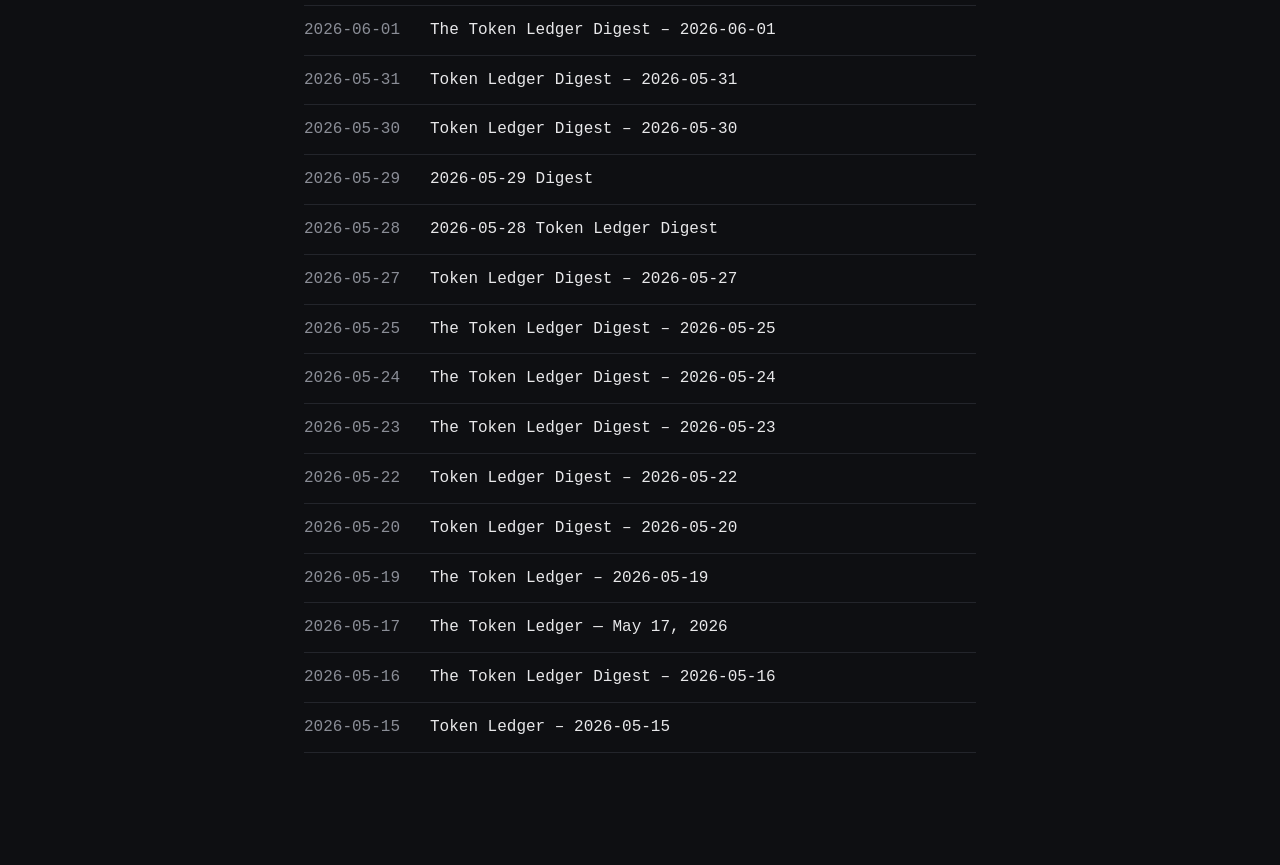
==== commit 3a8bd854: "digest: 2026-10-13" ====
--- a/site/archive_index.html
+++ b/site/archive_index.html
@@ -1,4 +1,5 @@
-<!doctype html><meta charset=utf-8><title>Archive — The Token Ledger</title><link rel=stylesheet href=style.css><body><main><h1>Archive</h1><p><a href="./">← Home</a></p><ul class="archive"><li><a href="entry.html?d=2026-10-12"><span class="d">2026-10-12</span> The Token Ledger – 2026-10-12</a></li>
+<!doctype html><meta charset=utf-8><title>Archive — The Token Ledger</title><link rel=stylesheet href=style.css><body><main><h1>Archive</h1><p><a href="./">← Home</a></p><ul class="archive"><li><a href="entry.html?d=2026-10-13"><span class="d">2026-10-13</span> The Token Ledger Digest – 2026-10-13</a></li>
+<li><a href="entry.html?d=2026-10-12"><span class="d">2026-10-12</span> The Token Ledger – 2026-10-12</a></li>
 <li><a href="entry.html?d=2026-10-11"><span class="d">2026-10-11</span> Token Ledger Digest – 2026-10-11</a></li>
 <li><a href="entry.html?d=2026-10-10"><span class="d">2026-10-10</span> Token Ledger Digest – 2026-10-10</a></li>
 <li><a href="entry.html?d=2026-10-09"><span class="d">2026-10-09</span> 2026-10-09</a></li>
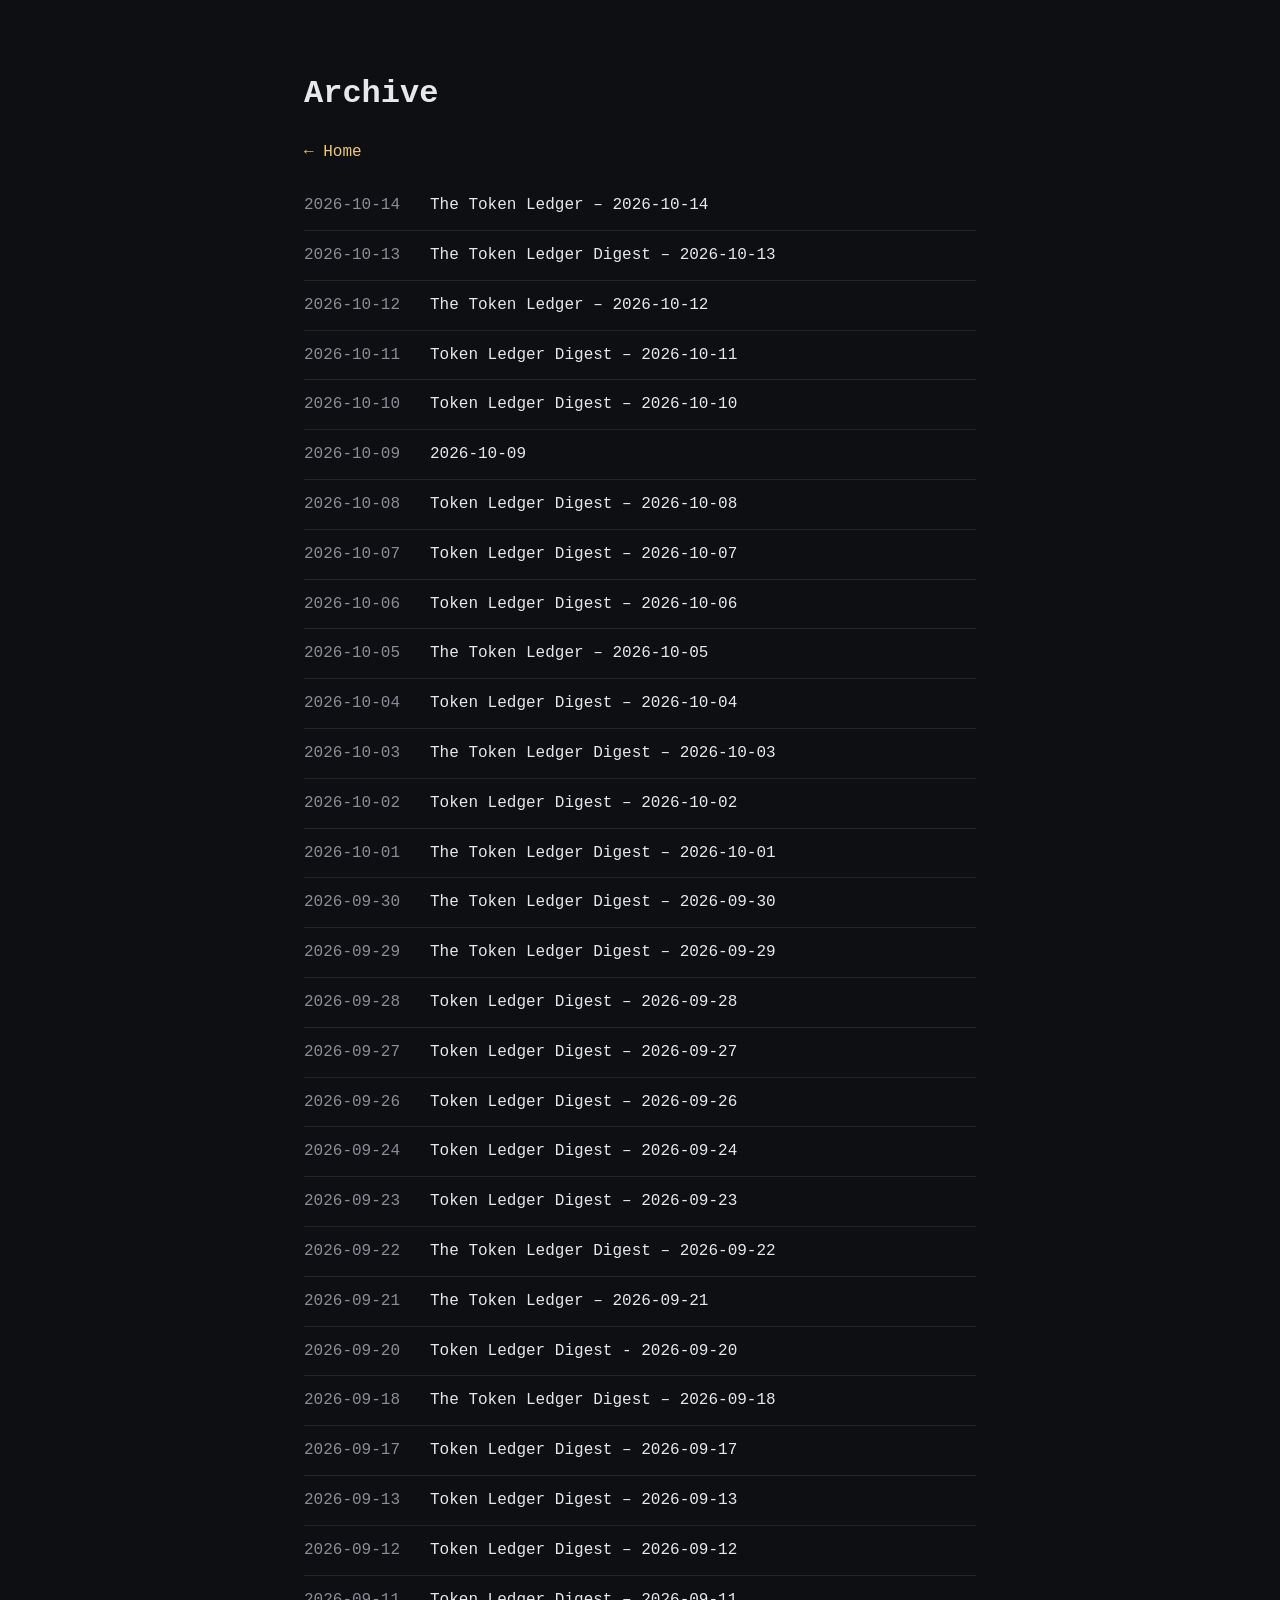
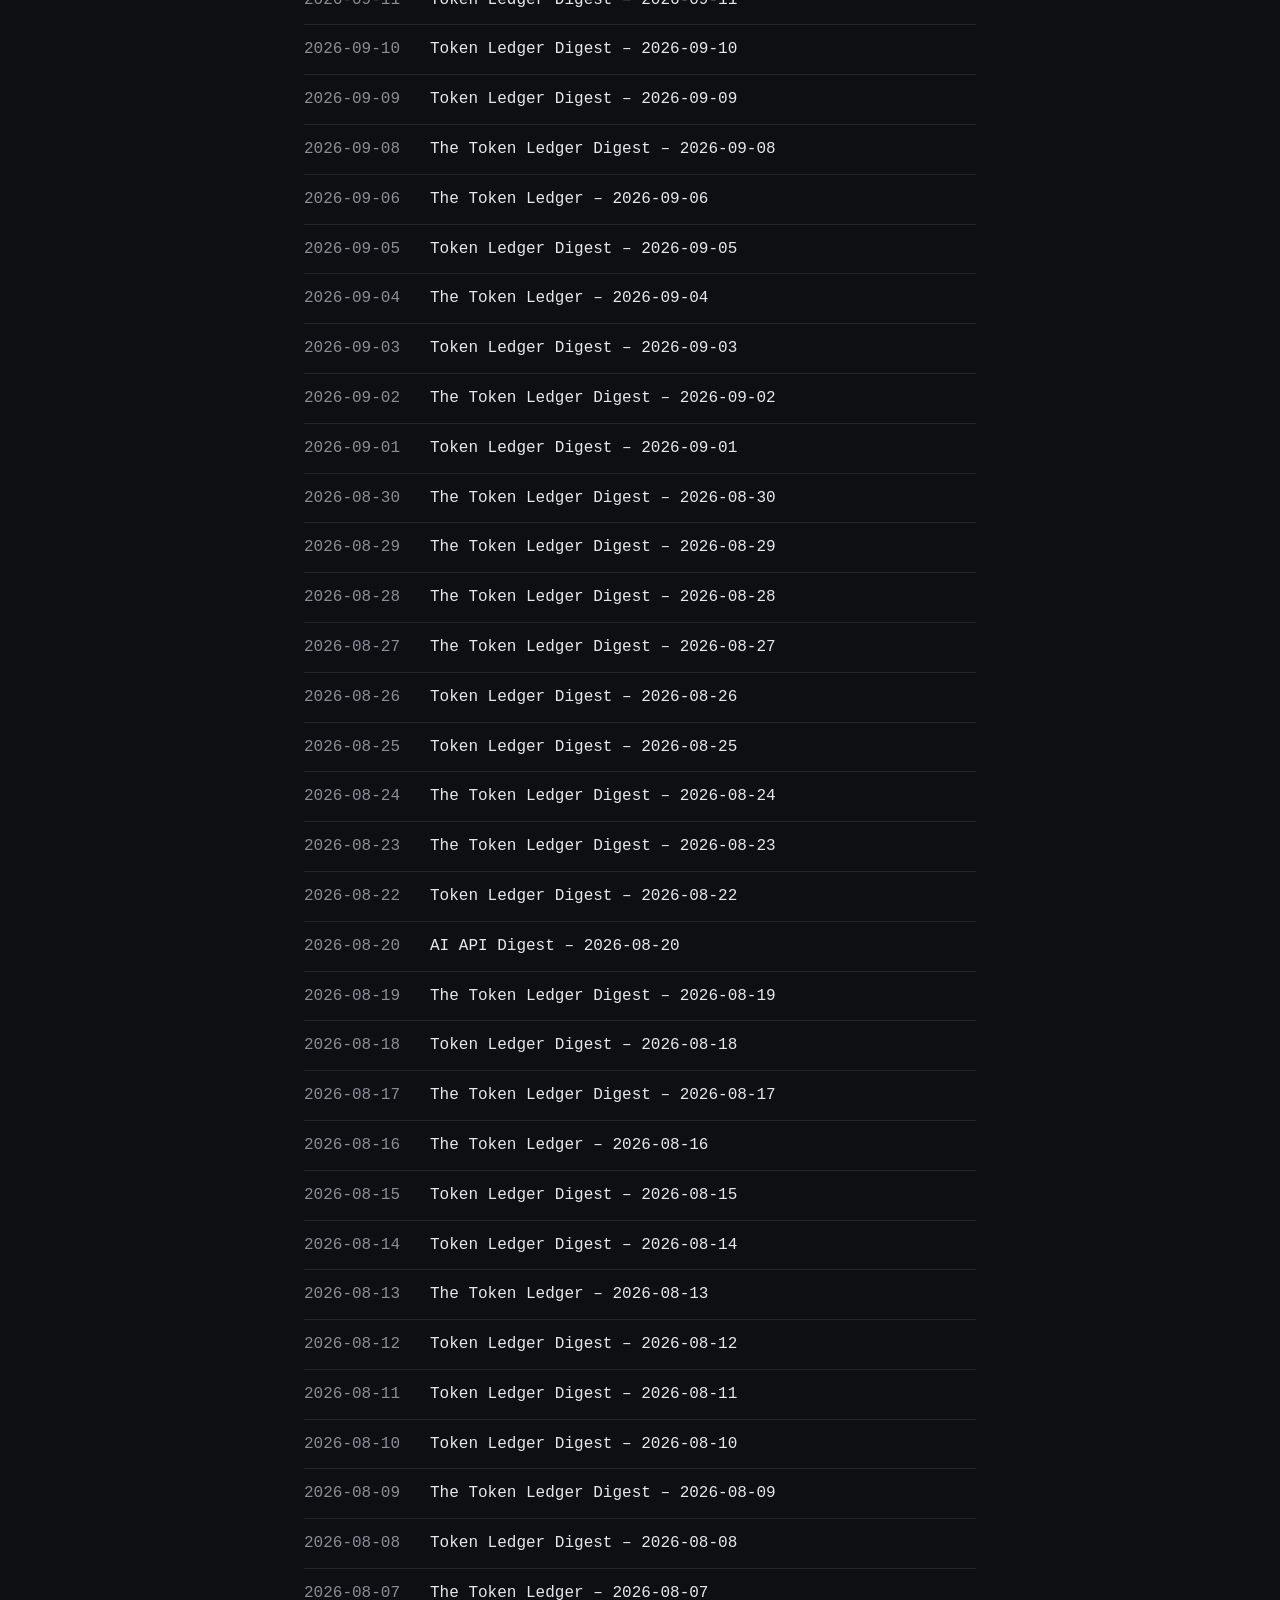
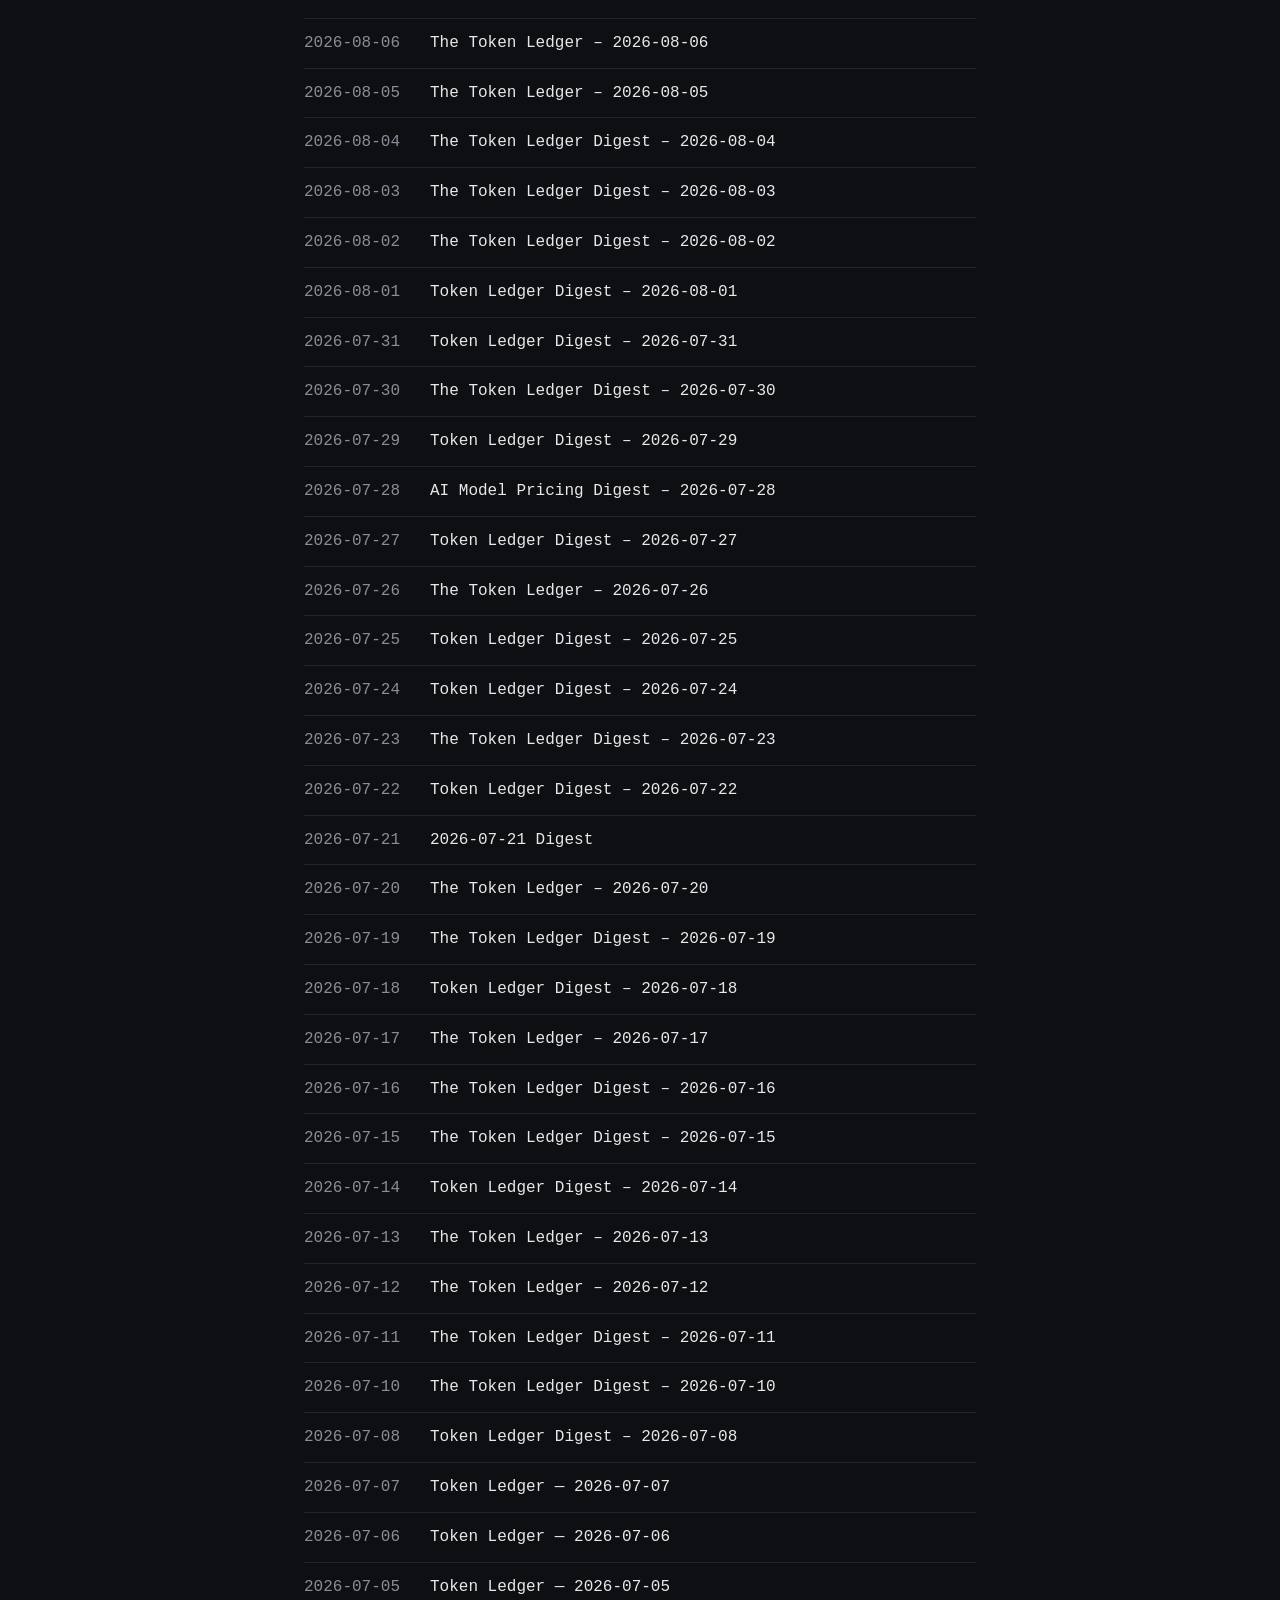
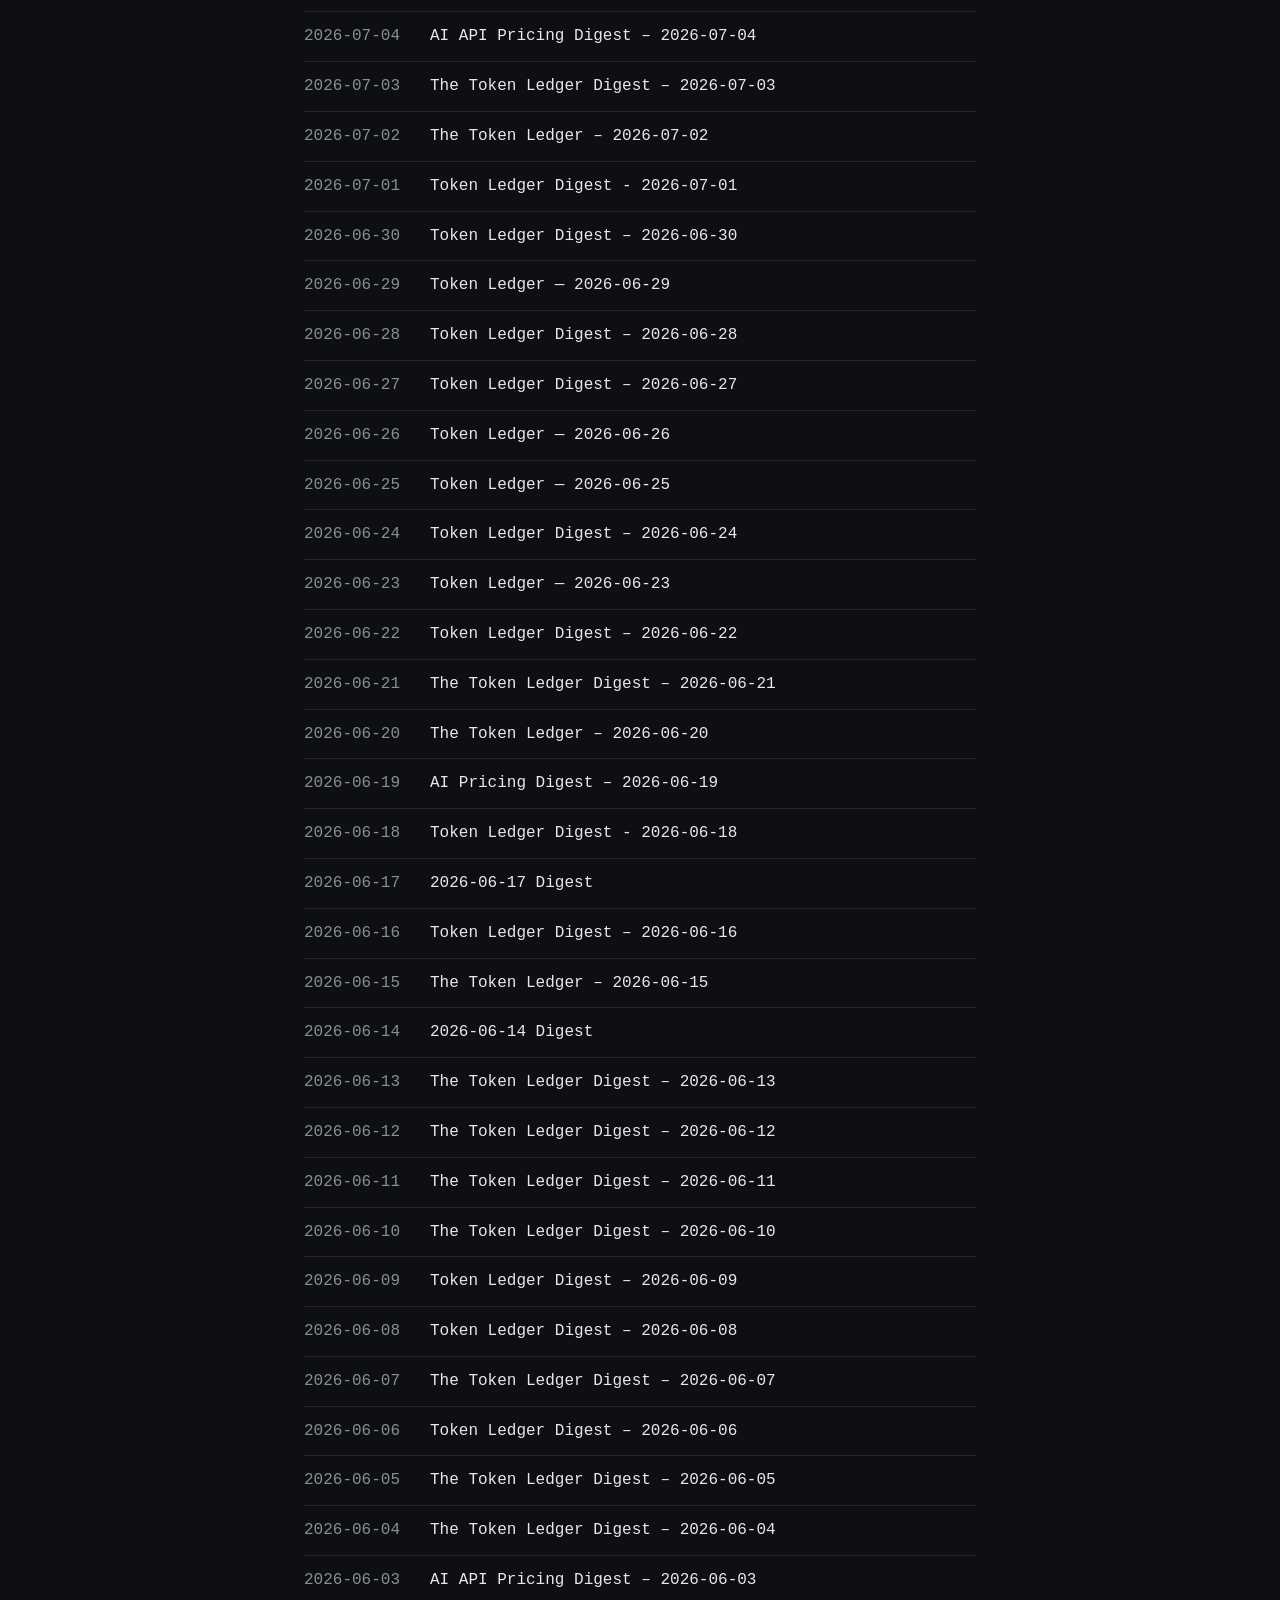
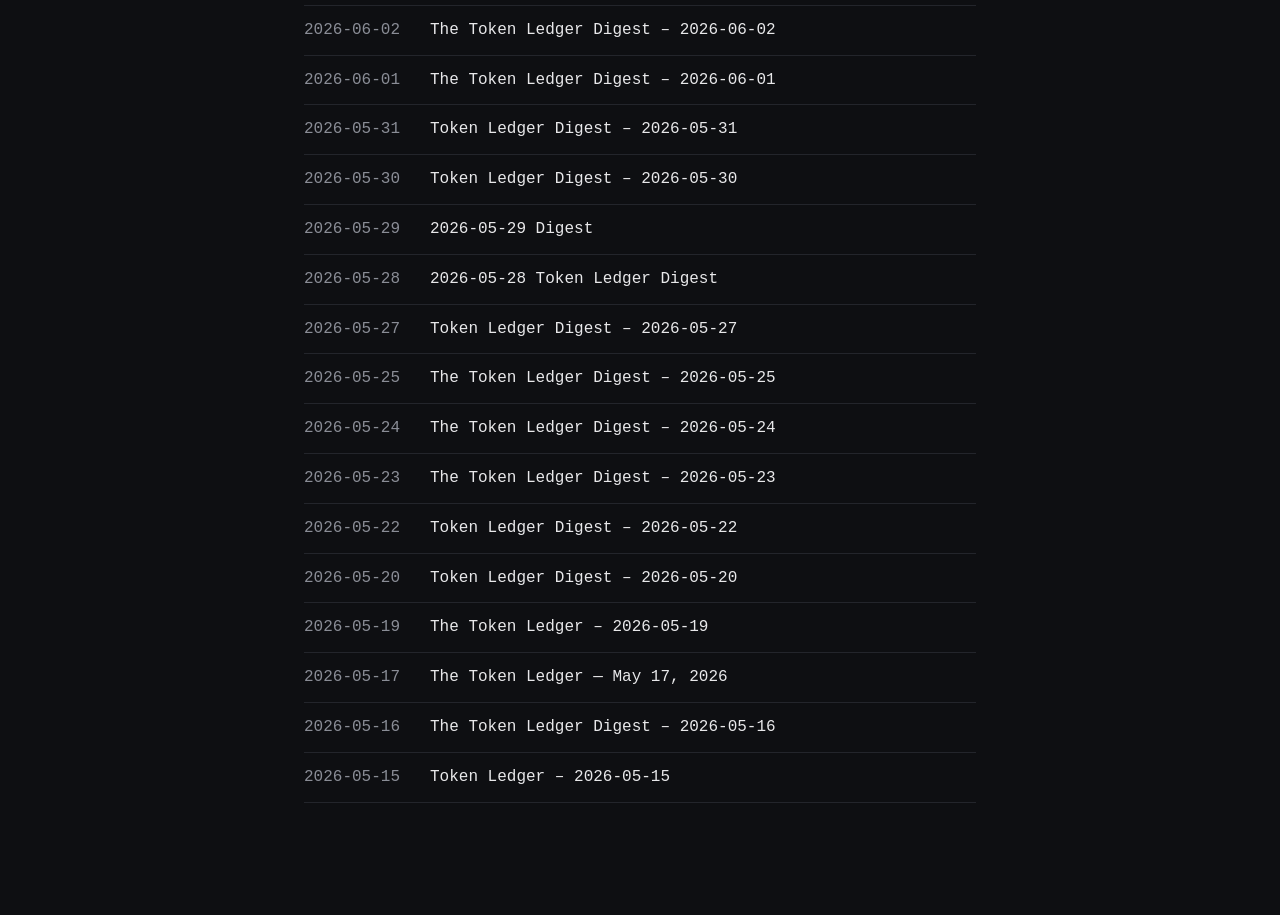
==== commit bcc58c36: "digest: 2026-10-14" ====
--- a/site/archive_index.html
+++ b/site/archive_index.html
@@ -1,4 +1,5 @@
-<!doctype html><meta charset=utf-8><title>Archive — The Token Ledger</title><link rel=stylesheet href=style.css><body><main><h1>Archive</h1><p><a href="./">← Home</a></p><ul class="archive"><li><a href="entry.html?d=2026-10-13"><span class="d">2026-10-13</span> The Token Ledger Digest – 2026-10-13</a></li>
+<!doctype html><meta charset=utf-8><title>Archive — The Token Ledger</title><link rel=stylesheet href=style.css><body><main><h1>Archive</h1><p><a href="./">← Home</a></p><ul class="archive"><li><a href="entry.html?d=2026-10-14"><span class="d">2026-10-14</span> The Token Ledger – 2026-10-14</a></li>
+<li><a href="entry.html?d=2026-10-13"><span class="d">2026-10-13</span> The Token Ledger Digest – 2026-10-13</a></li>
 <li><a href="entry.html?d=2026-10-12"><span class="d">2026-10-12</span> The Token Ledger – 2026-10-12</a></li>
 <li><a href="entry.html?d=2026-10-11"><span class="d">2026-10-11</span> Token Ledger Digest – 2026-10-11</a></li>
 <li><a href="entry.html?d=2026-10-10"><span class="d">2026-10-10</span> Token Ledger Digest – 2026-10-10</a></li>
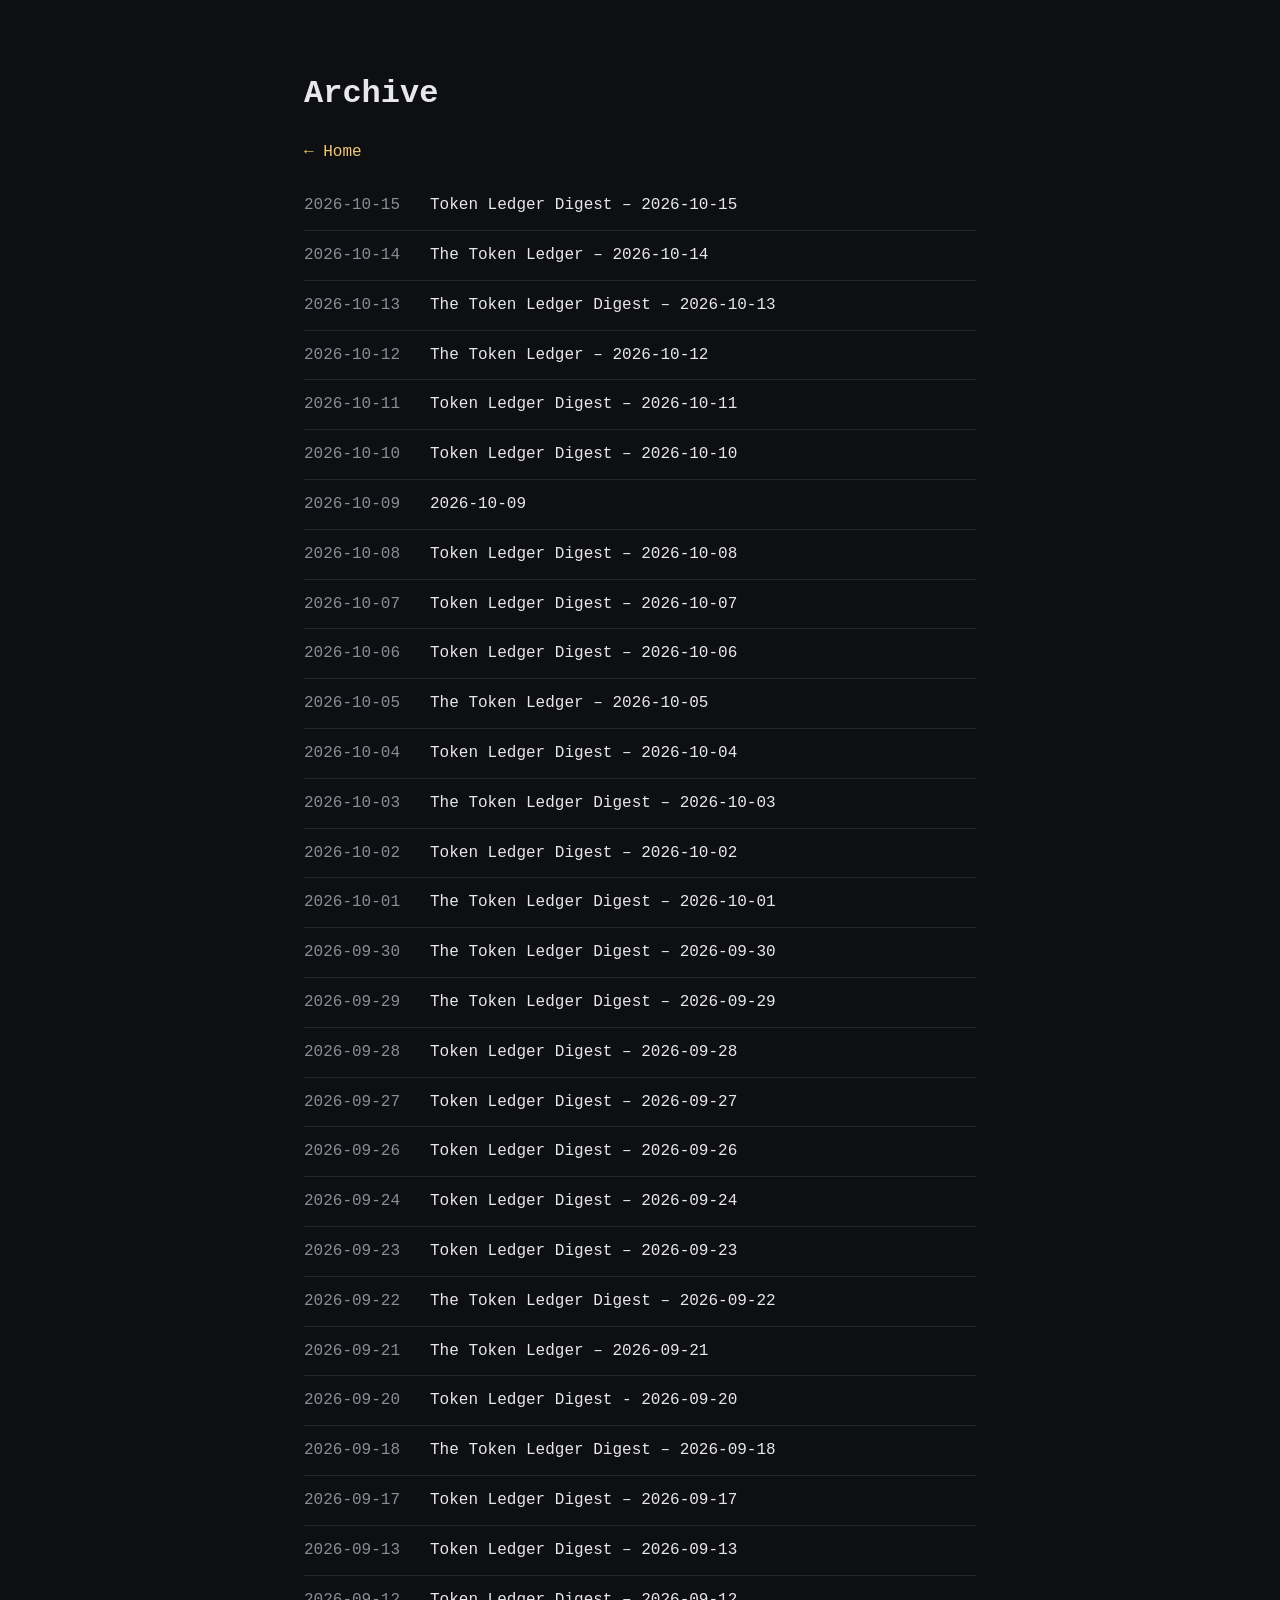
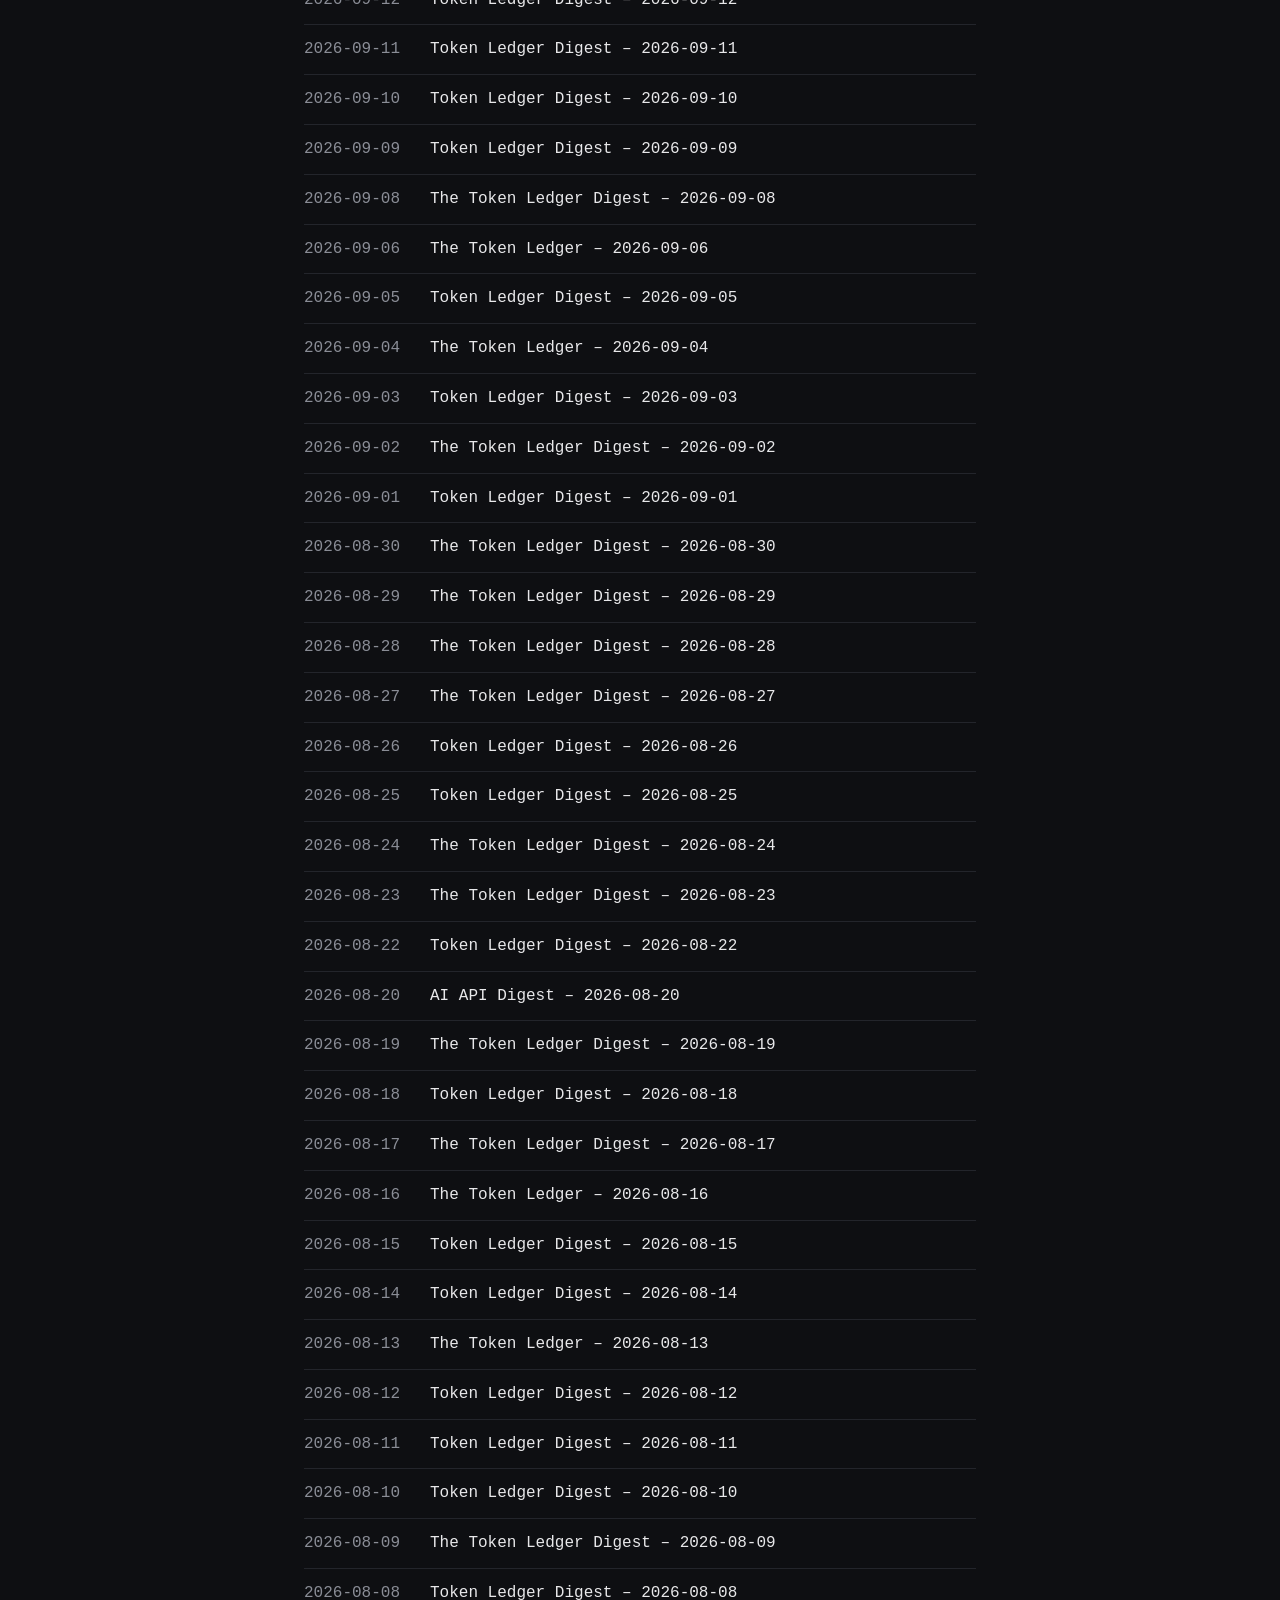
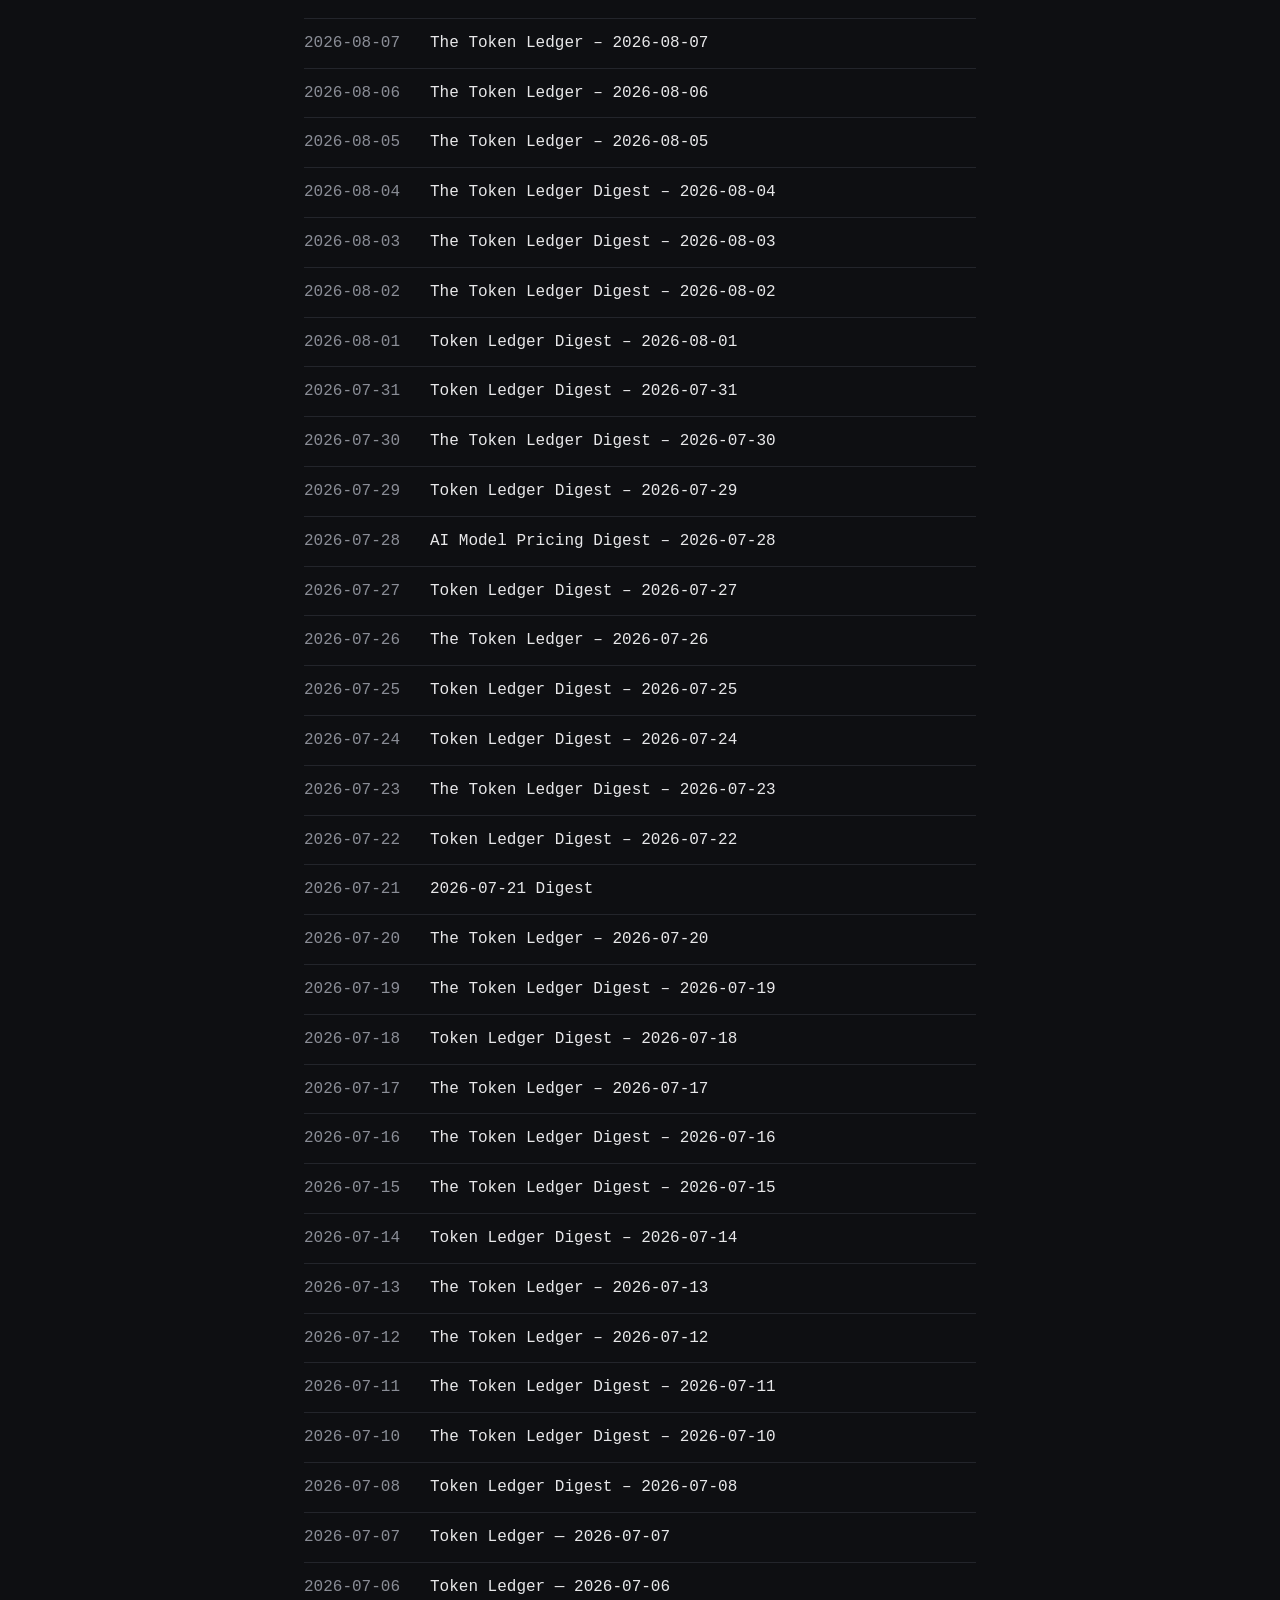
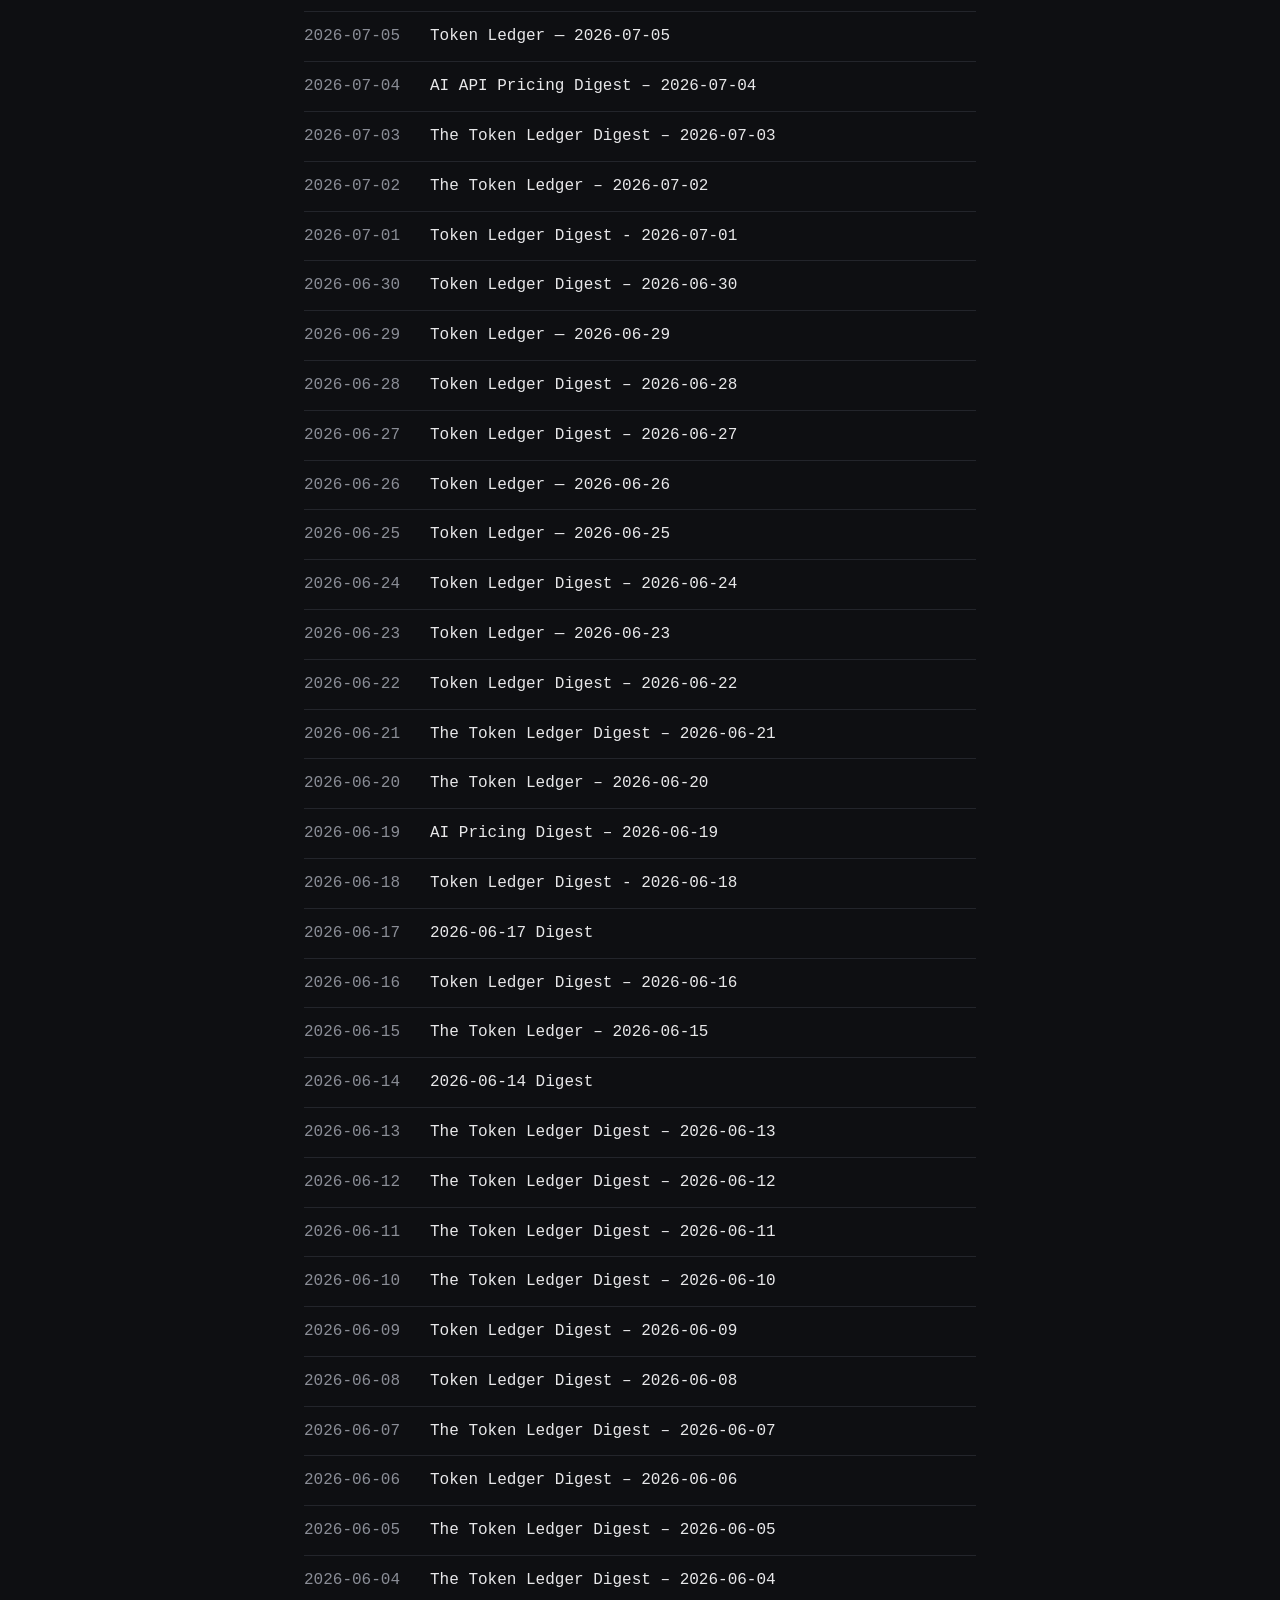
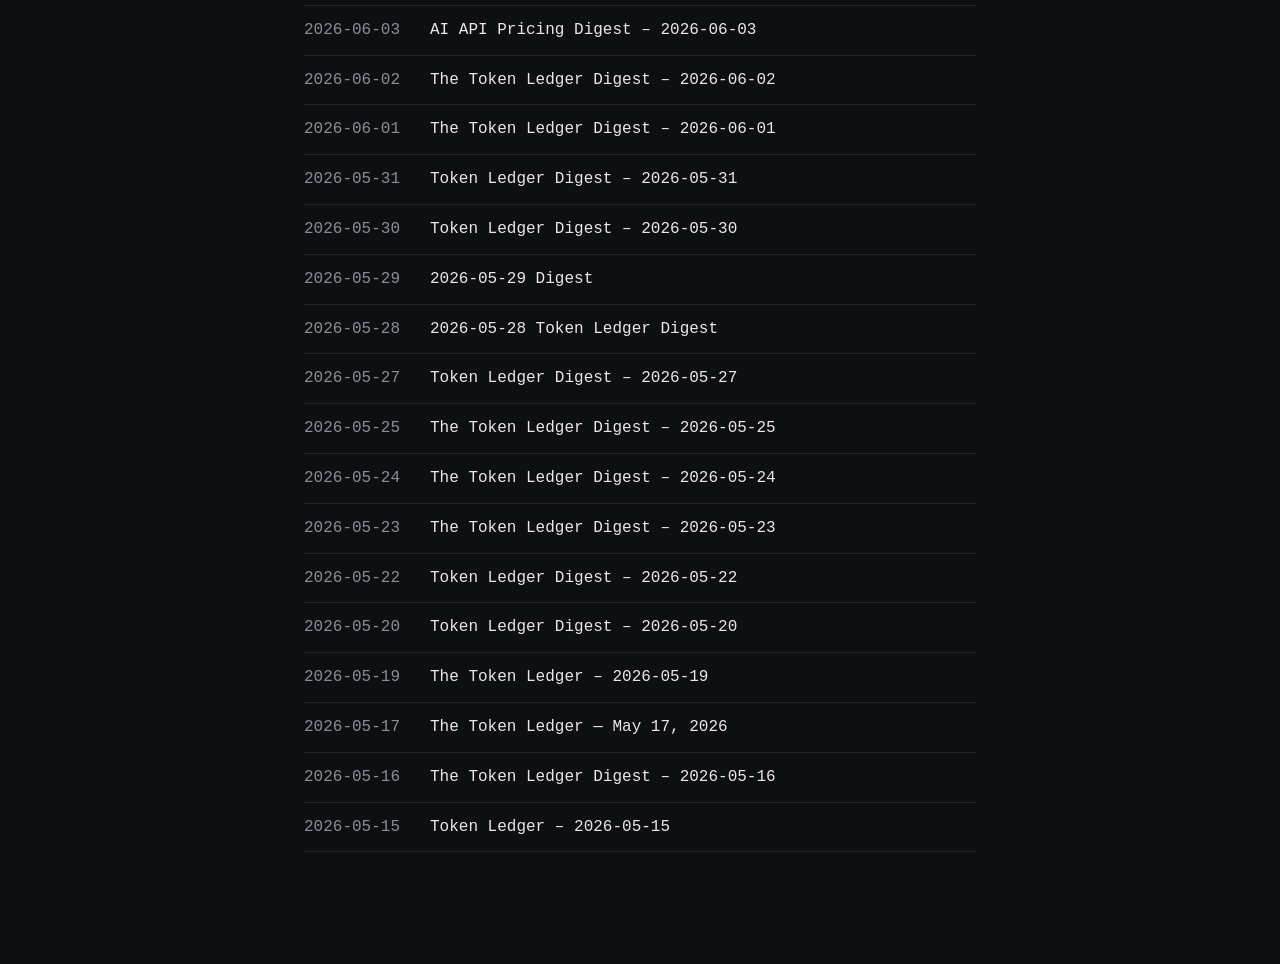
==== commit af8142dc: "digest: 2026-10-15" ====
--- a/site/archive_index.html
+++ b/site/archive_index.html
@@ -1,4 +1,5 @@
-<!doctype html><meta charset=utf-8><title>Archive — The Token Ledger</title><link rel=stylesheet href=style.css><body><main><h1>Archive</h1><p><a href="./">← Home</a></p><ul class="archive"><li><a href="entry.html?d=2026-10-14"><span class="d">2026-10-14</span> The Token Ledger – 2026-10-14</a></li>
+<!doctype html><meta charset=utf-8><title>Archive — The Token Ledger</title><link rel=stylesheet href=style.css><body><main><h1>Archive</h1><p><a href="./">← Home</a></p><ul class="archive"><li><a href="entry.html?d=2026-10-15"><span class="d">2026-10-15</span> Token Ledger Digest – 2026-10-15</a></li>
+<li><a href="entry.html?d=2026-10-14"><span class="d">2026-10-14</span> The Token Ledger – 2026-10-14</a></li>
 <li><a href="entry.html?d=2026-10-13"><span class="d">2026-10-13</span> The Token Ledger Digest – 2026-10-13</a></li>
 <li><a href="entry.html?d=2026-10-12"><span class="d">2026-10-12</span> The Token Ledger – 2026-10-12</a></li>
 <li><a href="entry.html?d=2026-10-11"><span class="d">2026-10-11</span> Token Ledger Digest – 2026-10-11</a></li>
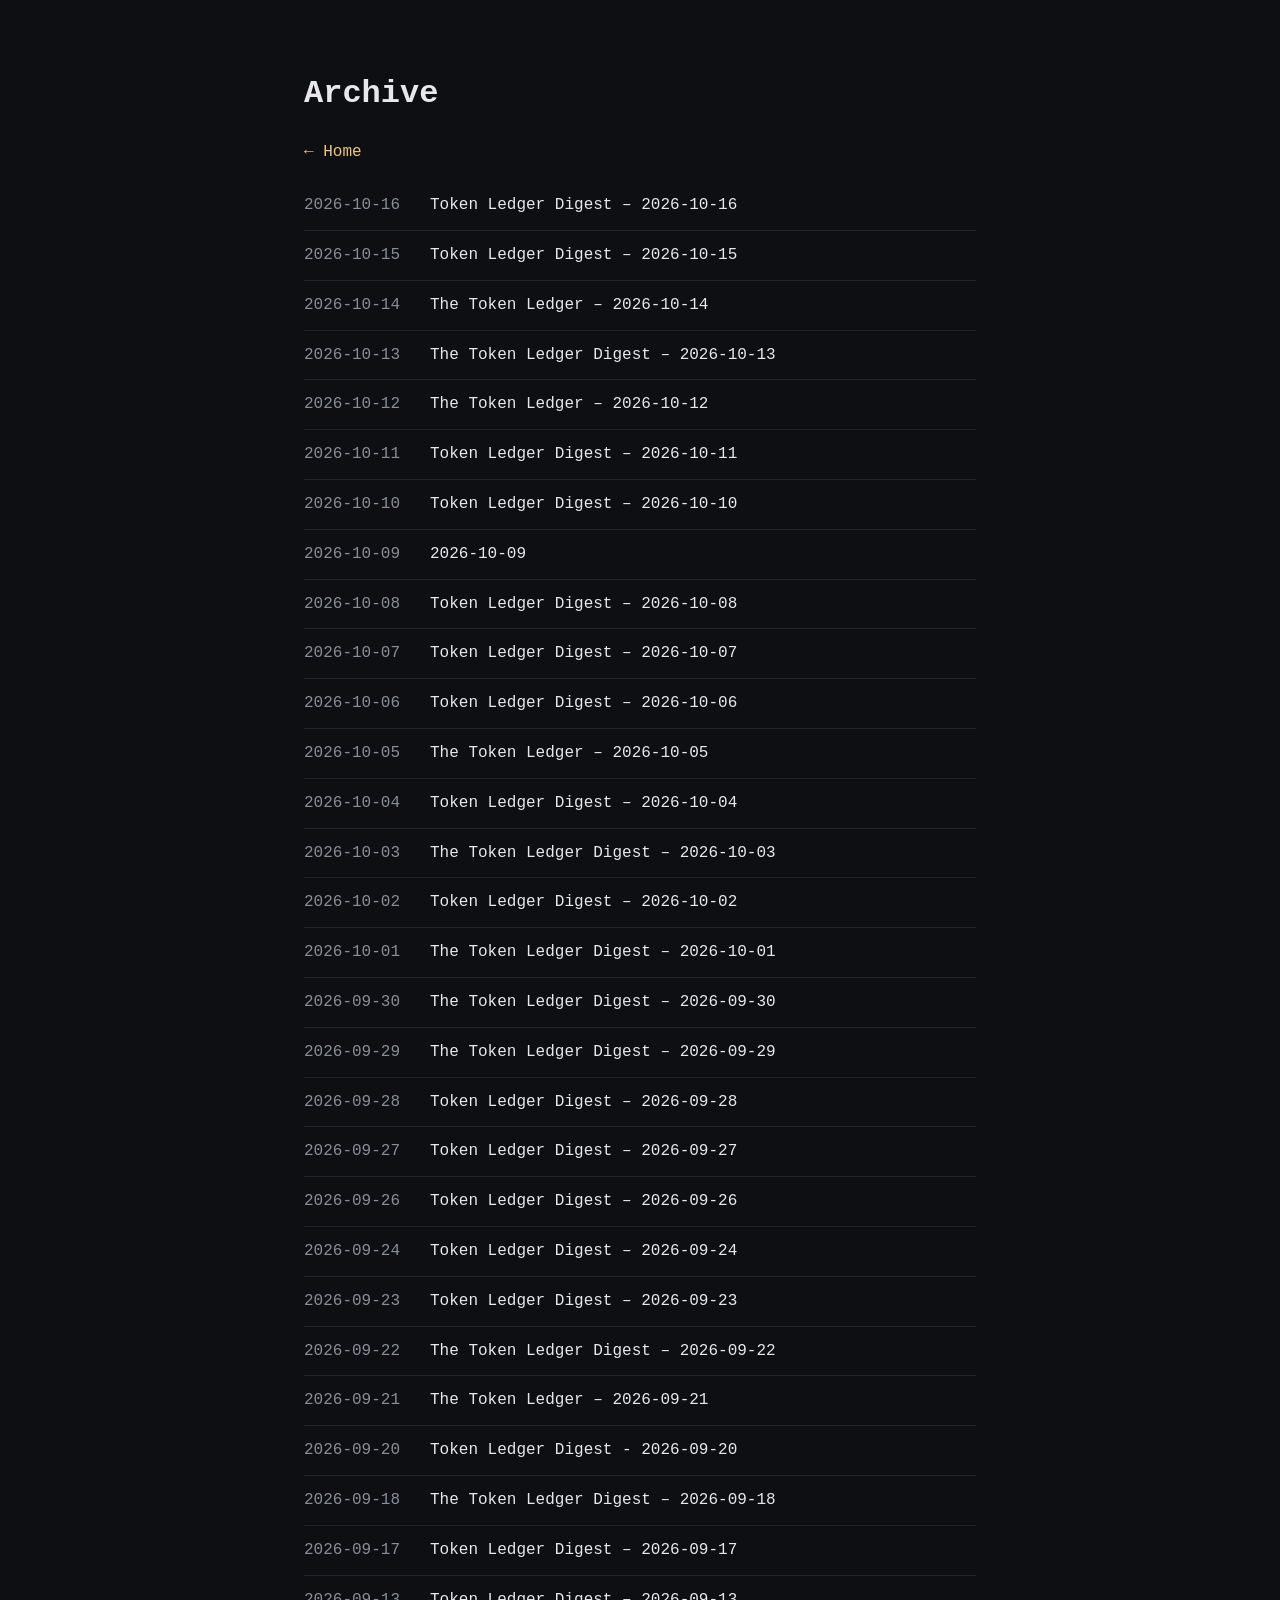
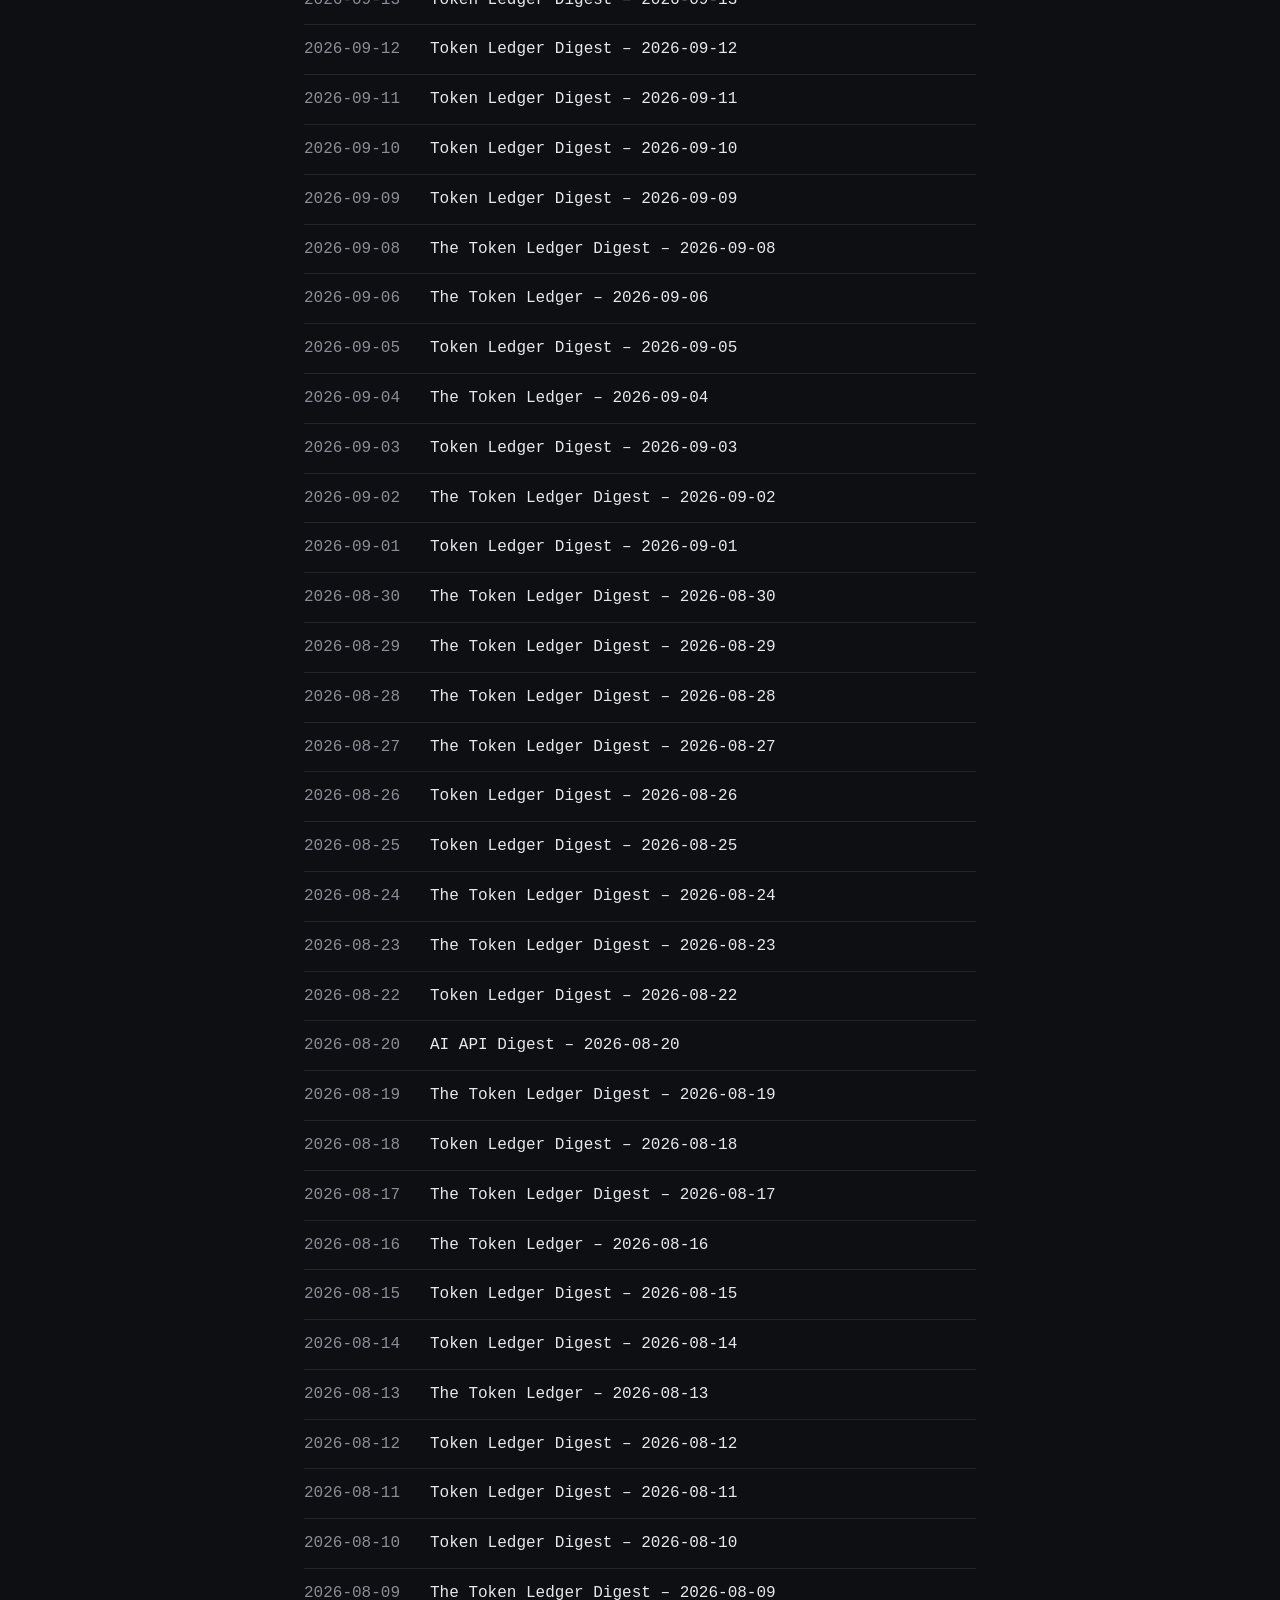
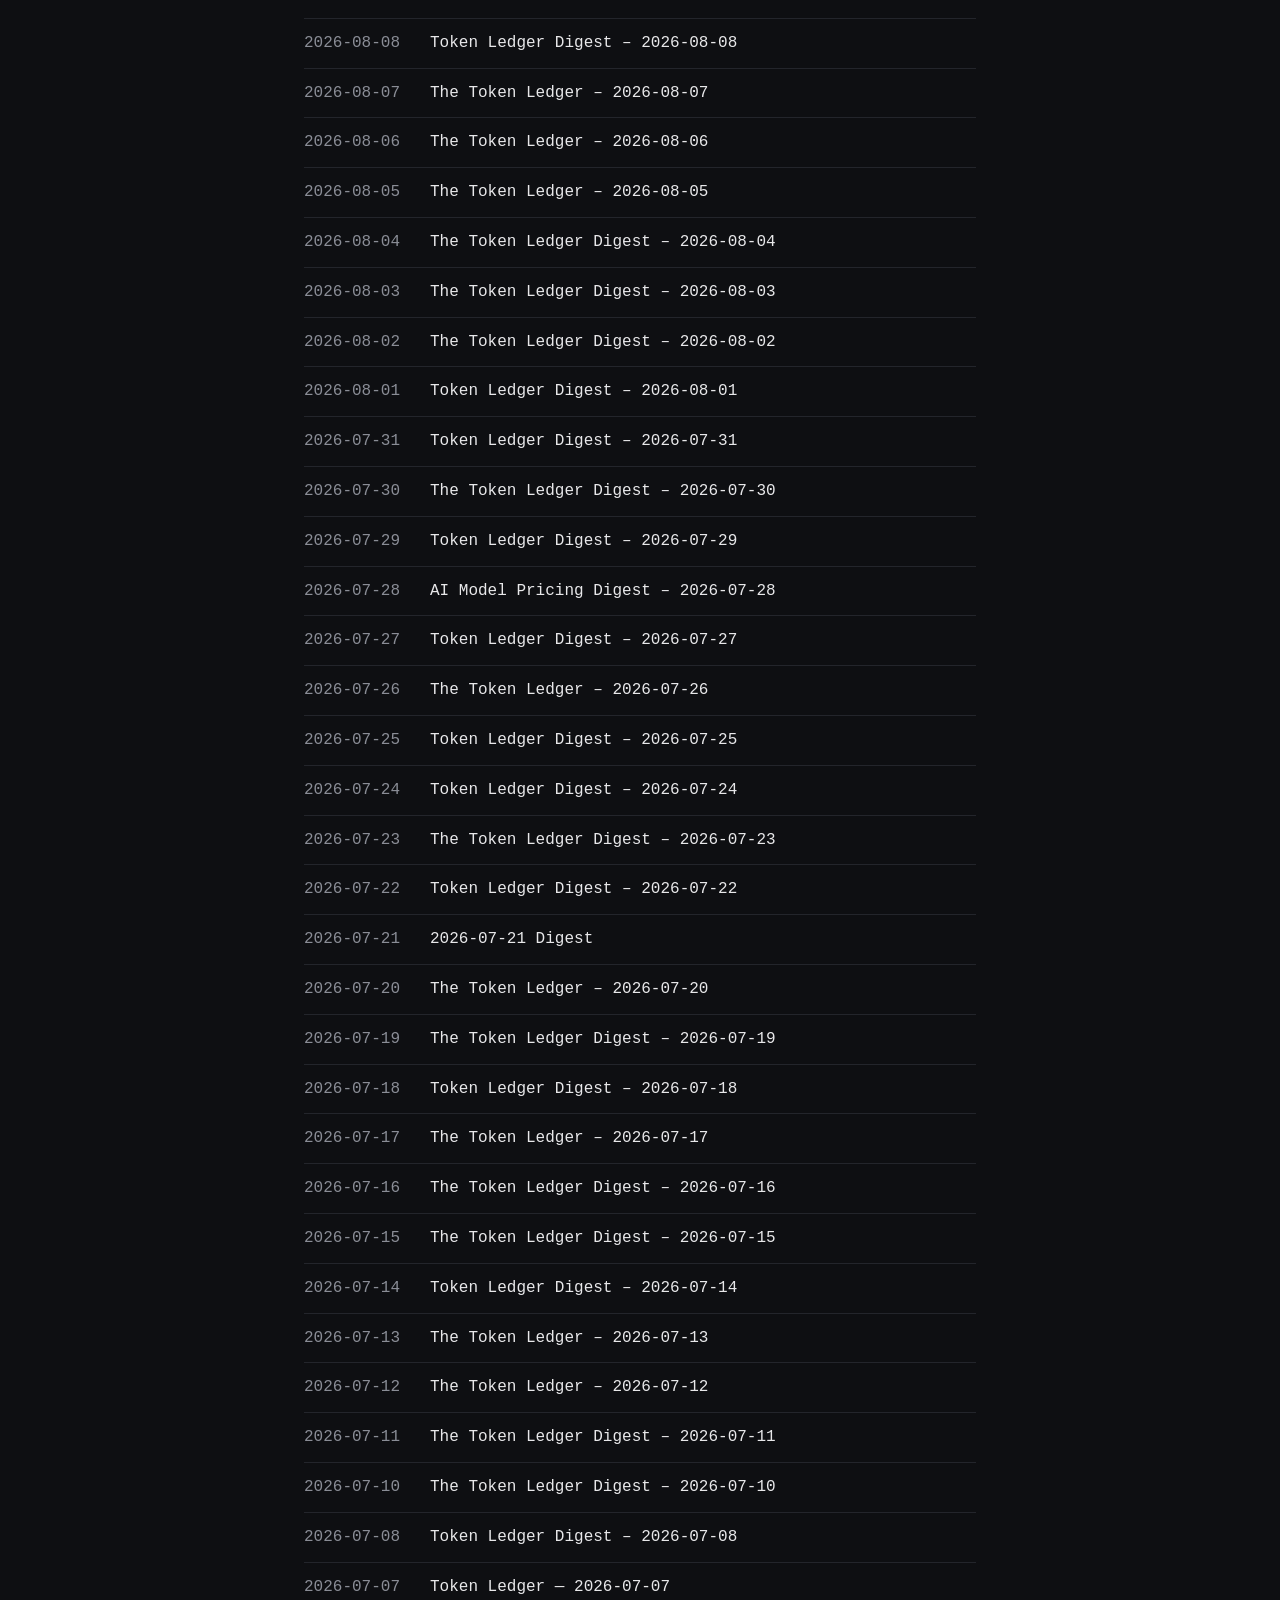
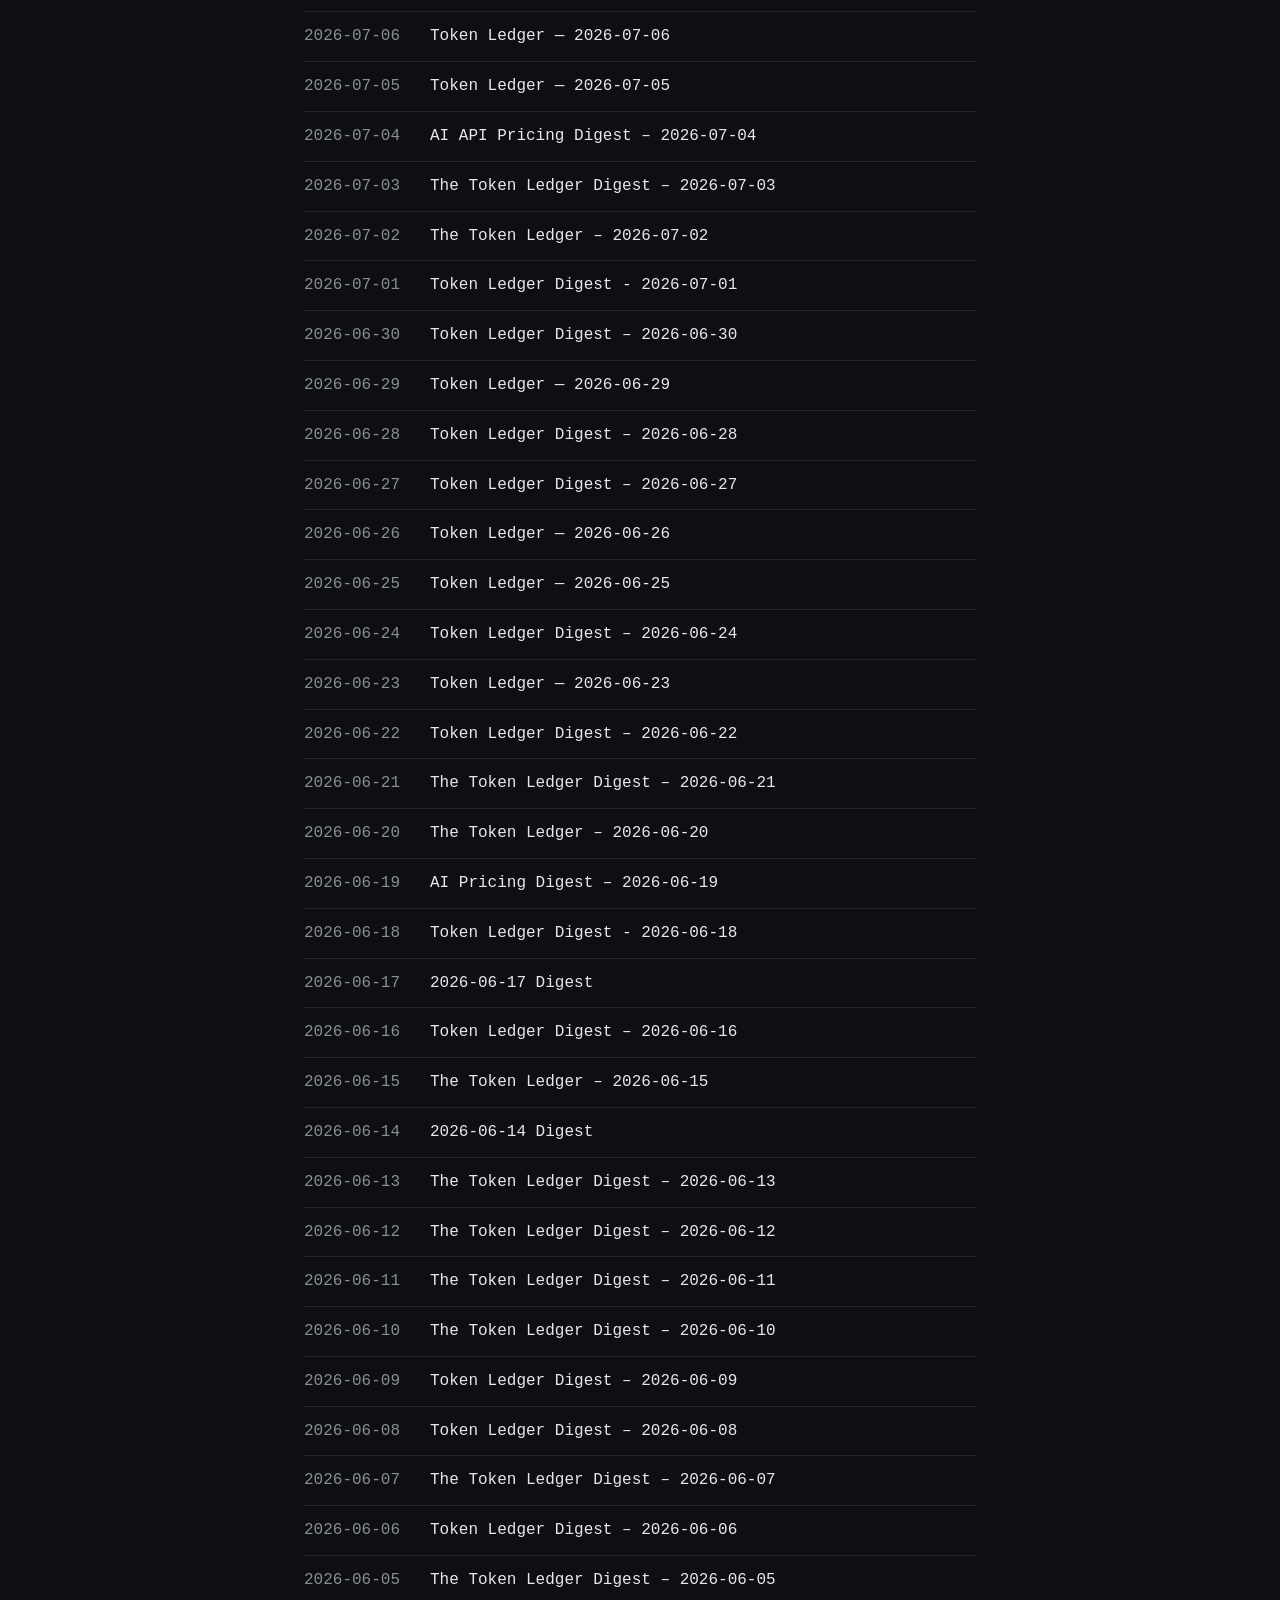
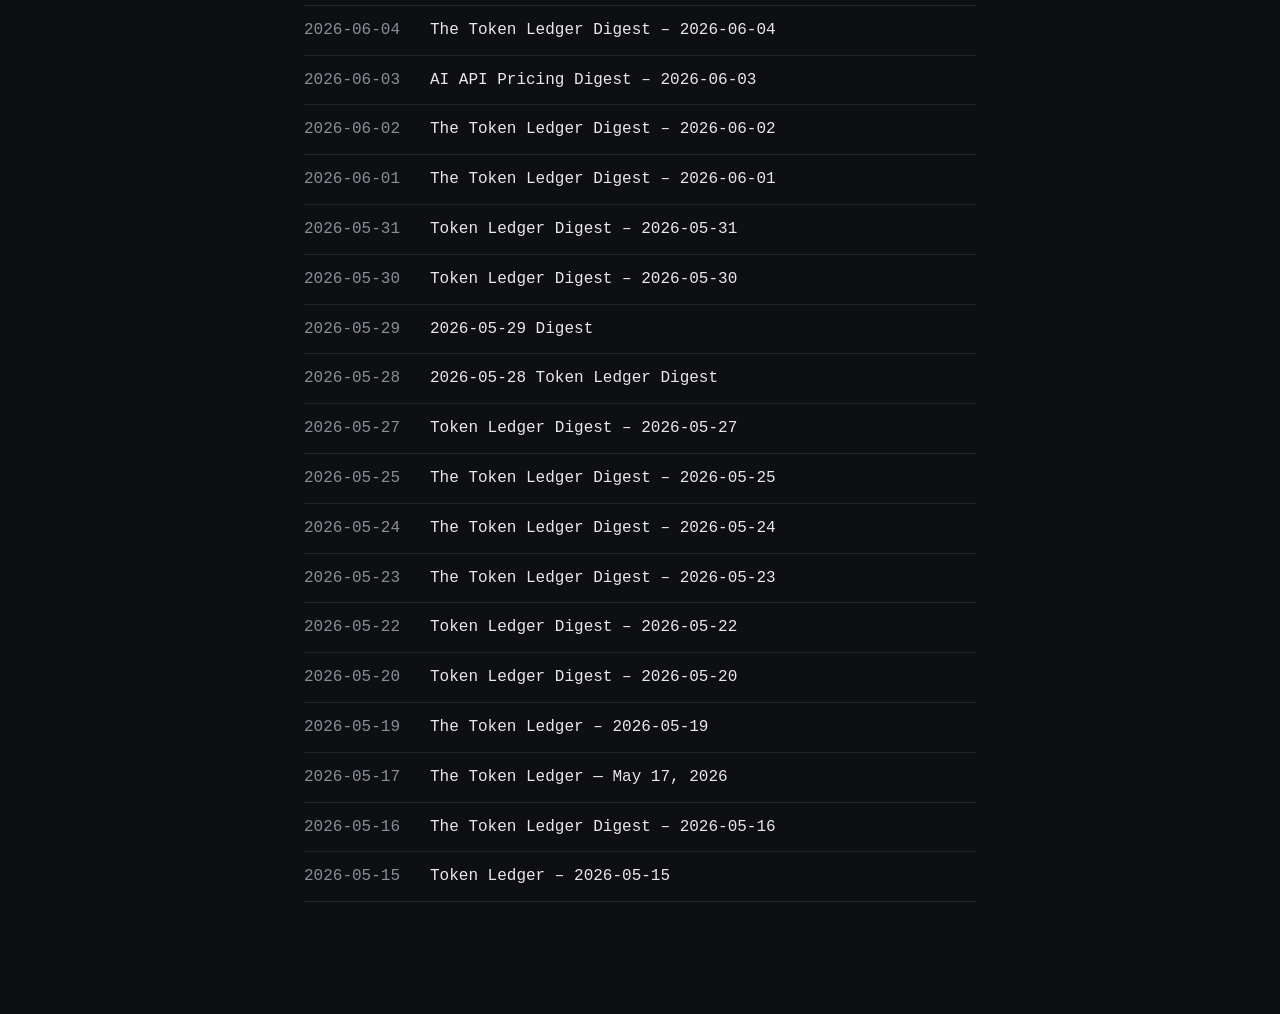
==== commit 5fc38940: "digest: 2026-10-16" ====
--- a/site/archive_index.html
+++ b/site/archive_index.html
@@ -1,4 +1,5 @@
-<!doctype html><meta charset=utf-8><title>Archive — The Token Ledger</title><link rel=stylesheet href=style.css><body><main><h1>Archive</h1><p><a href="./">← Home</a></p><ul class="archive"><li><a href="entry.html?d=2026-10-15"><span class="d">2026-10-15</span> Token Ledger Digest – 2026-10-15</a></li>
+<!doctype html><meta charset=utf-8><title>Archive — The Token Ledger</title><link rel=stylesheet href=style.css><body><main><h1>Archive</h1><p><a href="./">← Home</a></p><ul class="archive"><li><a href="entry.html?d=2026-10-16"><span class="d">2026-10-16</span> Token Ledger Digest – 2026-10-16</a></li>
+<li><a href="entry.html?d=2026-10-15"><span class="d">2026-10-15</span> Token Ledger Digest – 2026-10-15</a></li>
 <li><a href="entry.html?d=2026-10-14"><span class="d">2026-10-14</span> The Token Ledger – 2026-10-14</a></li>
 <li><a href="entry.html?d=2026-10-13"><span class="d">2026-10-13</span> The Token Ledger Digest – 2026-10-13</a></li>
 <li><a href="entry.html?d=2026-10-12"><span class="d">2026-10-12</span> The Token Ledger – 2026-10-12</a></li>
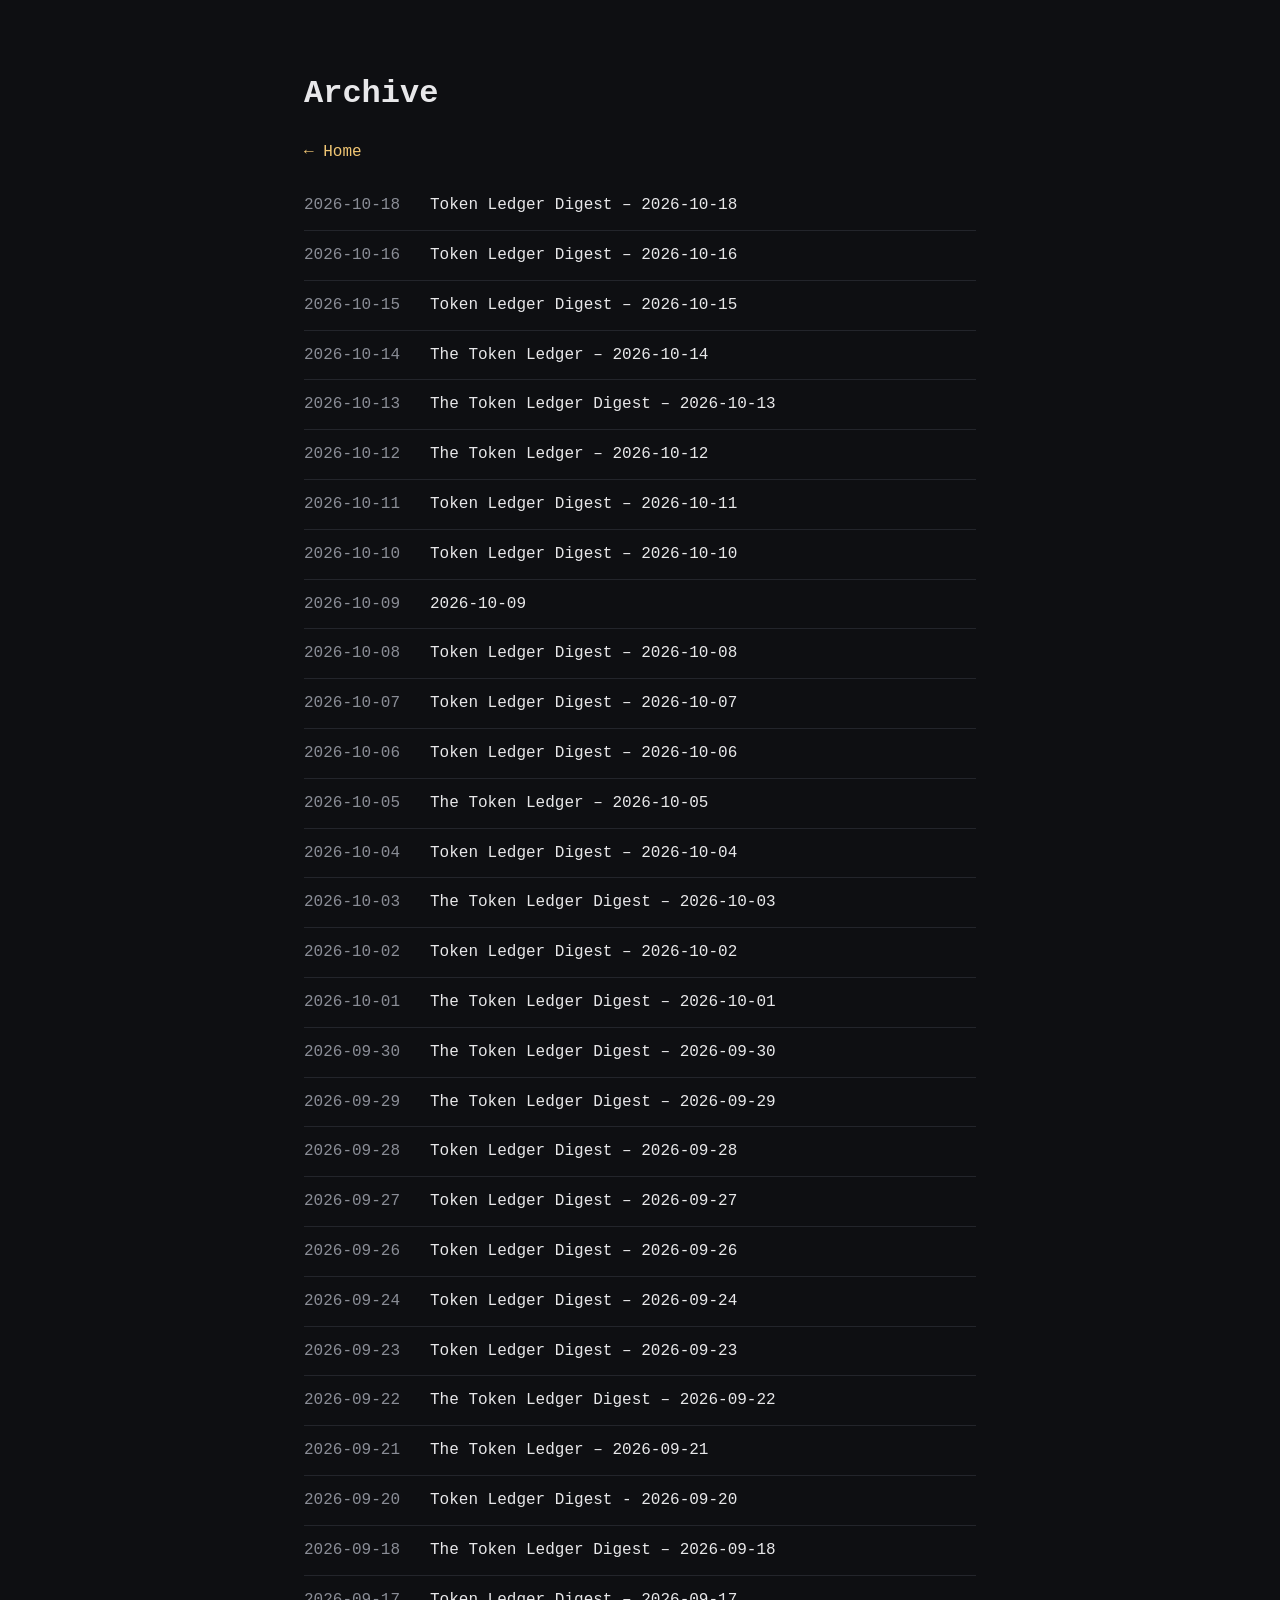
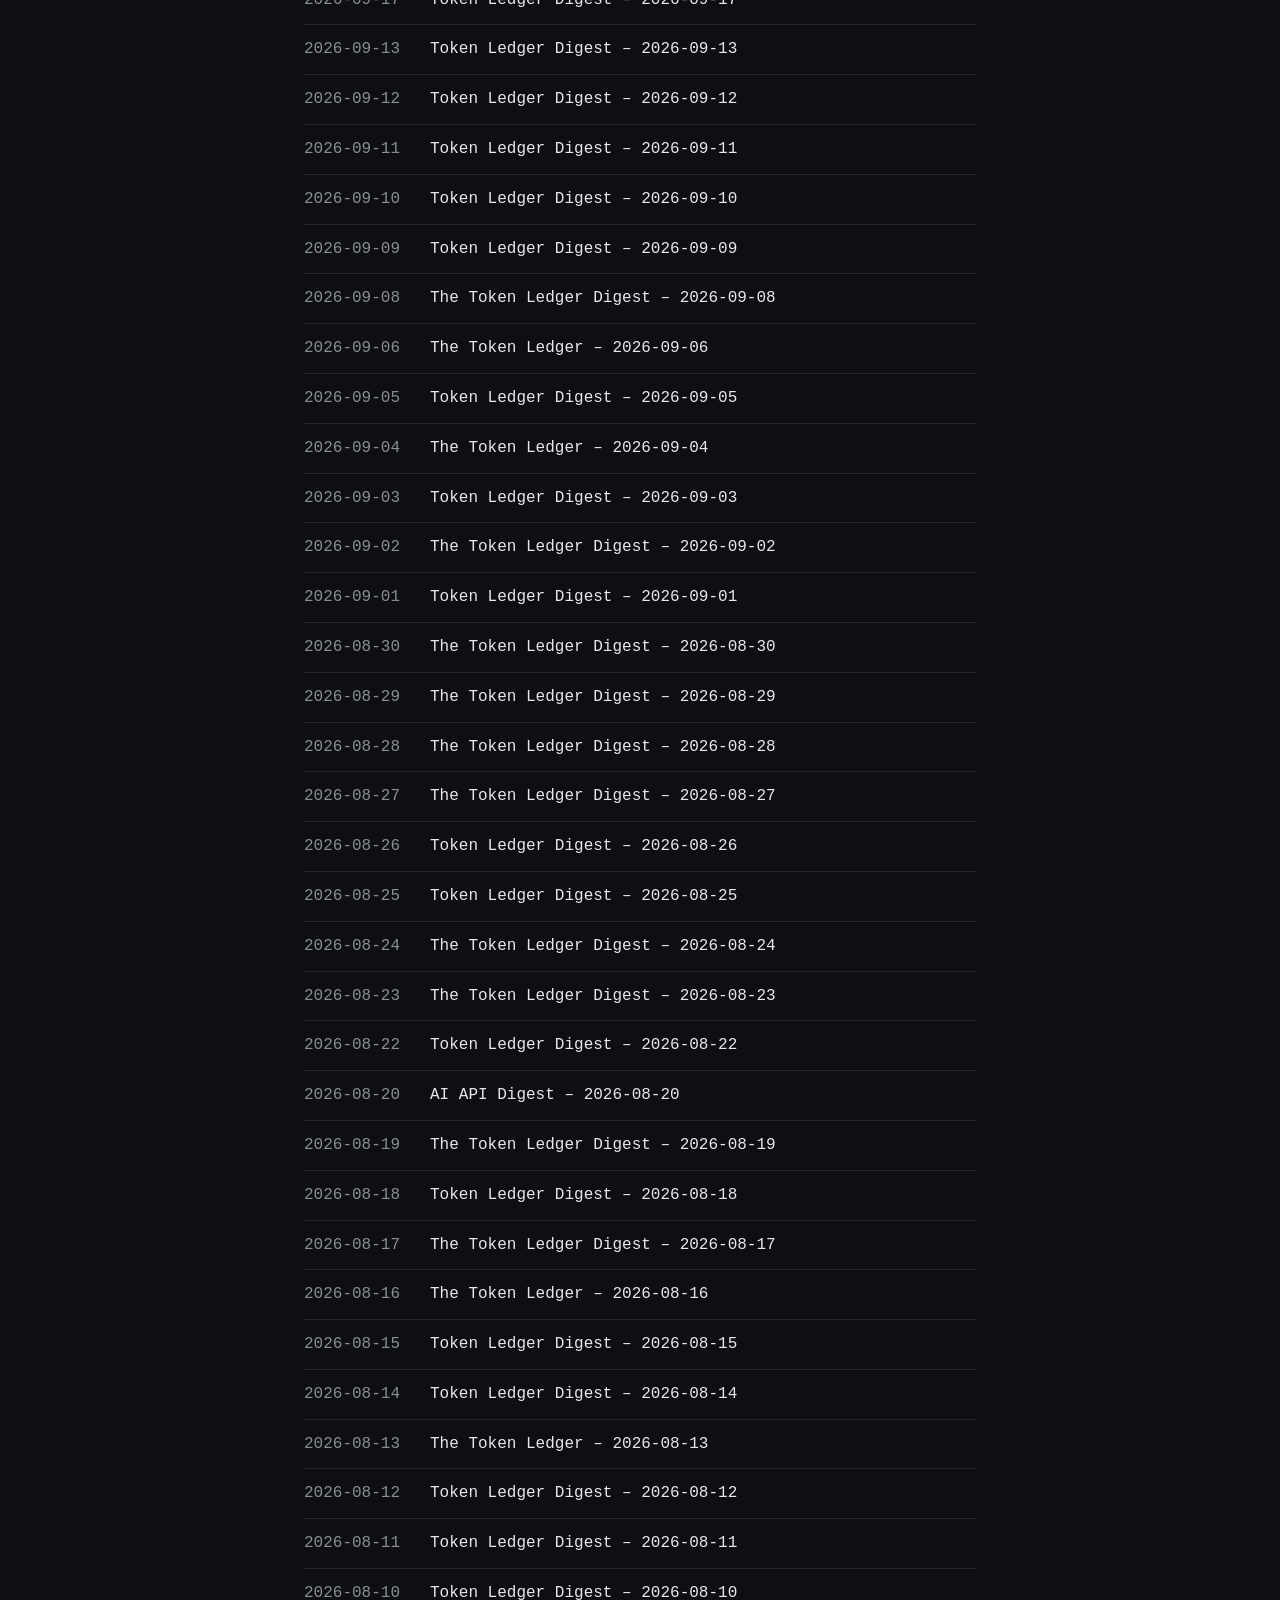
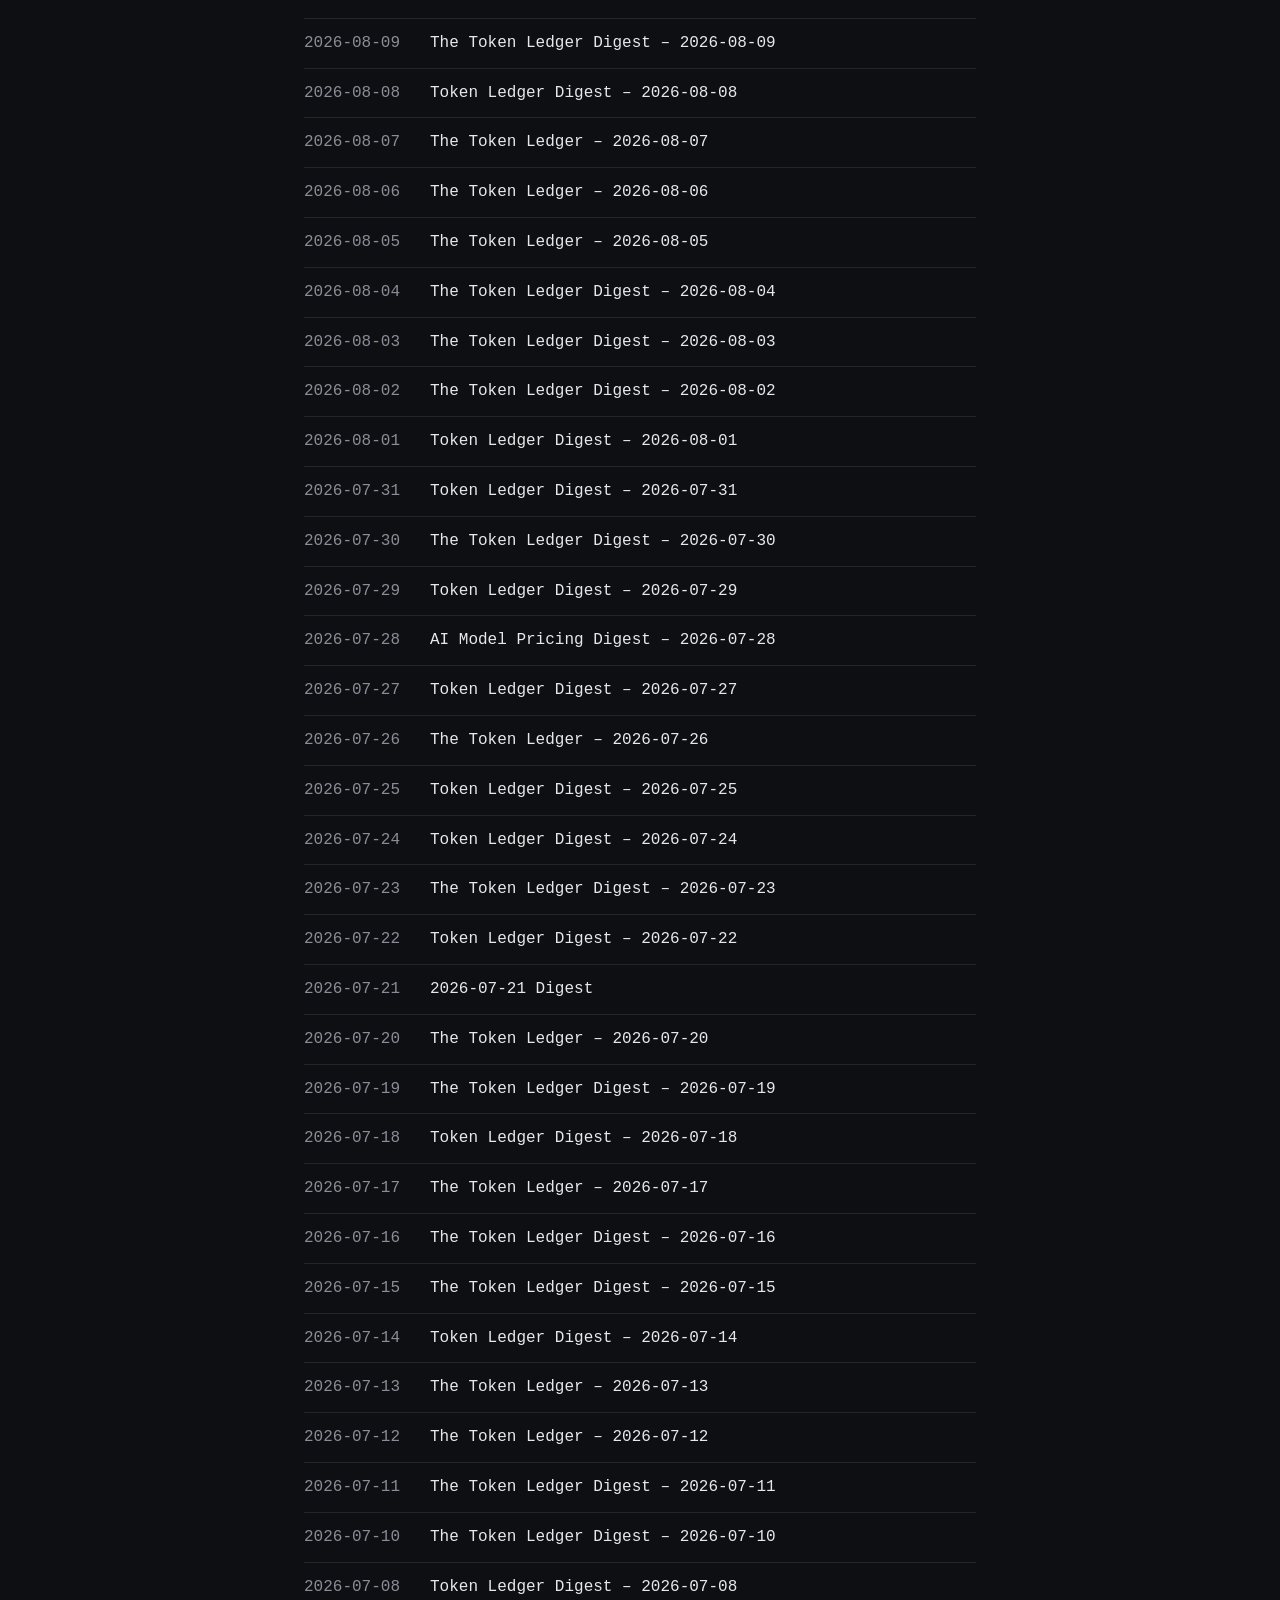
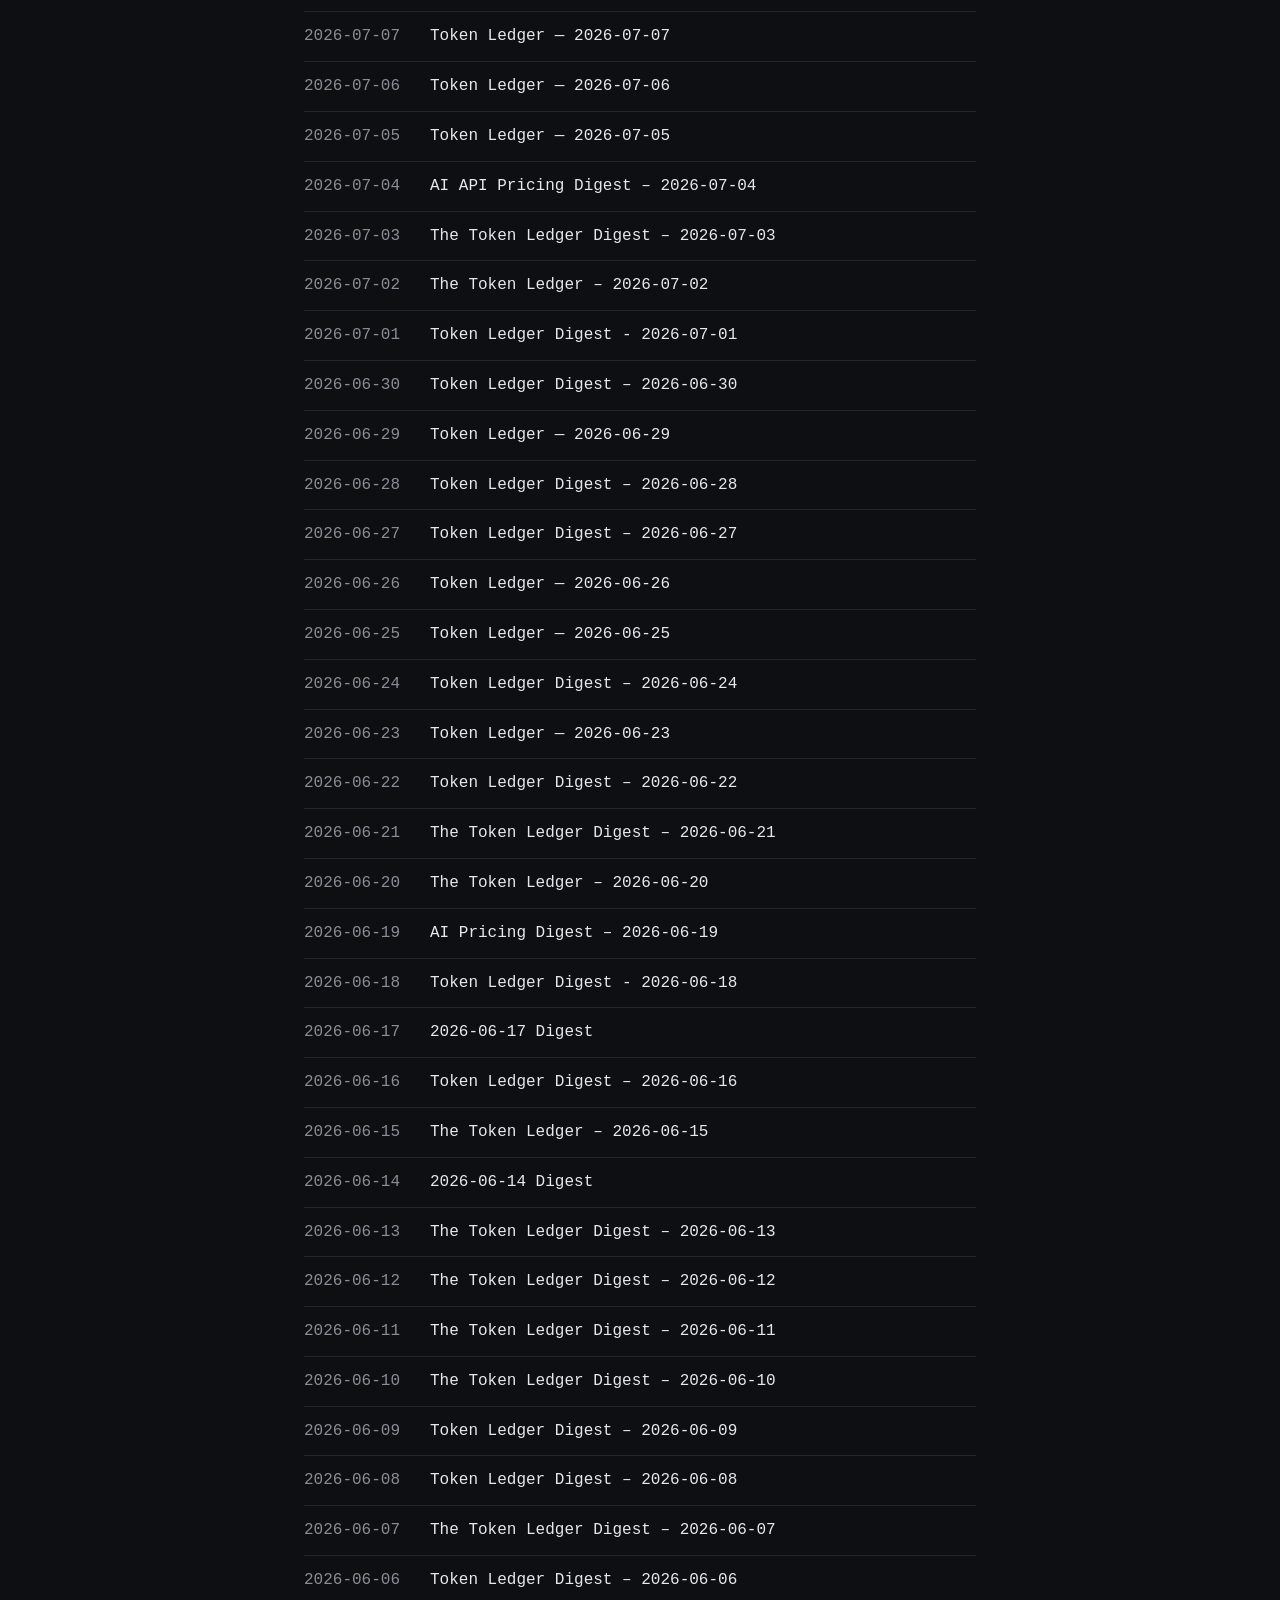
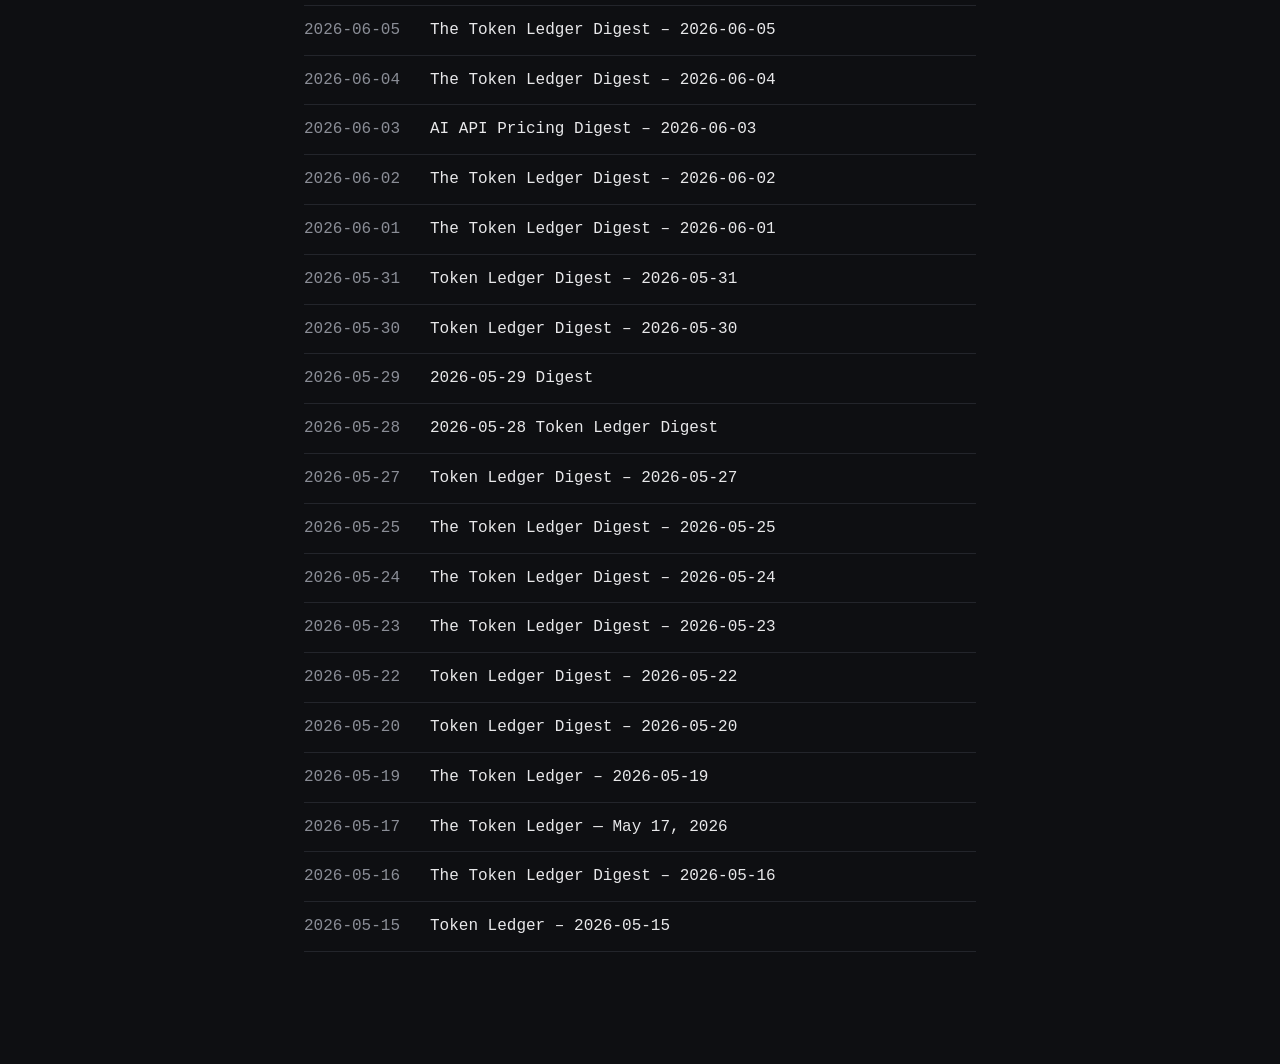
==== commit 58288975: "digest: 2026-10-18" ====
--- a/site/archive_index.html
+++ b/site/archive_index.html
@@ -1,4 +1,5 @@
-<!doctype html><meta charset=utf-8><title>Archive — The Token Ledger</title><link rel=stylesheet href=style.css><body><main><h1>Archive</h1><p><a href="./">← Home</a></p><ul class="archive"><li><a href="entry.html?d=2026-10-16"><span class="d">2026-10-16</span> Token Ledger Digest – 2026-10-16</a></li>
+<!doctype html><meta charset=utf-8><title>Archive — The Token Ledger</title><link rel=stylesheet href=style.css><body><main><h1>Archive</h1><p><a href="./">← Home</a></p><ul class="archive"><li><a href="entry.html?d=2026-10-18"><span class="d">2026-10-18</span> Token Ledger Digest – 2026-10-18</a></li>
+<li><a href="entry.html?d=2026-10-16"><span class="d">2026-10-16</span> Token Ledger Digest – 2026-10-16</a></li>
 <li><a href="entry.html?d=2026-10-15"><span class="d">2026-10-15</span> Token Ledger Digest – 2026-10-15</a></li>
 <li><a href="entry.html?d=2026-10-14"><span class="d">2026-10-14</span> The Token Ledger – 2026-10-14</a></li>
 <li><a href="entry.html?d=2026-10-13"><span class="d">2026-10-13</span> The Token Ledger Digest – 2026-10-13</a></li>
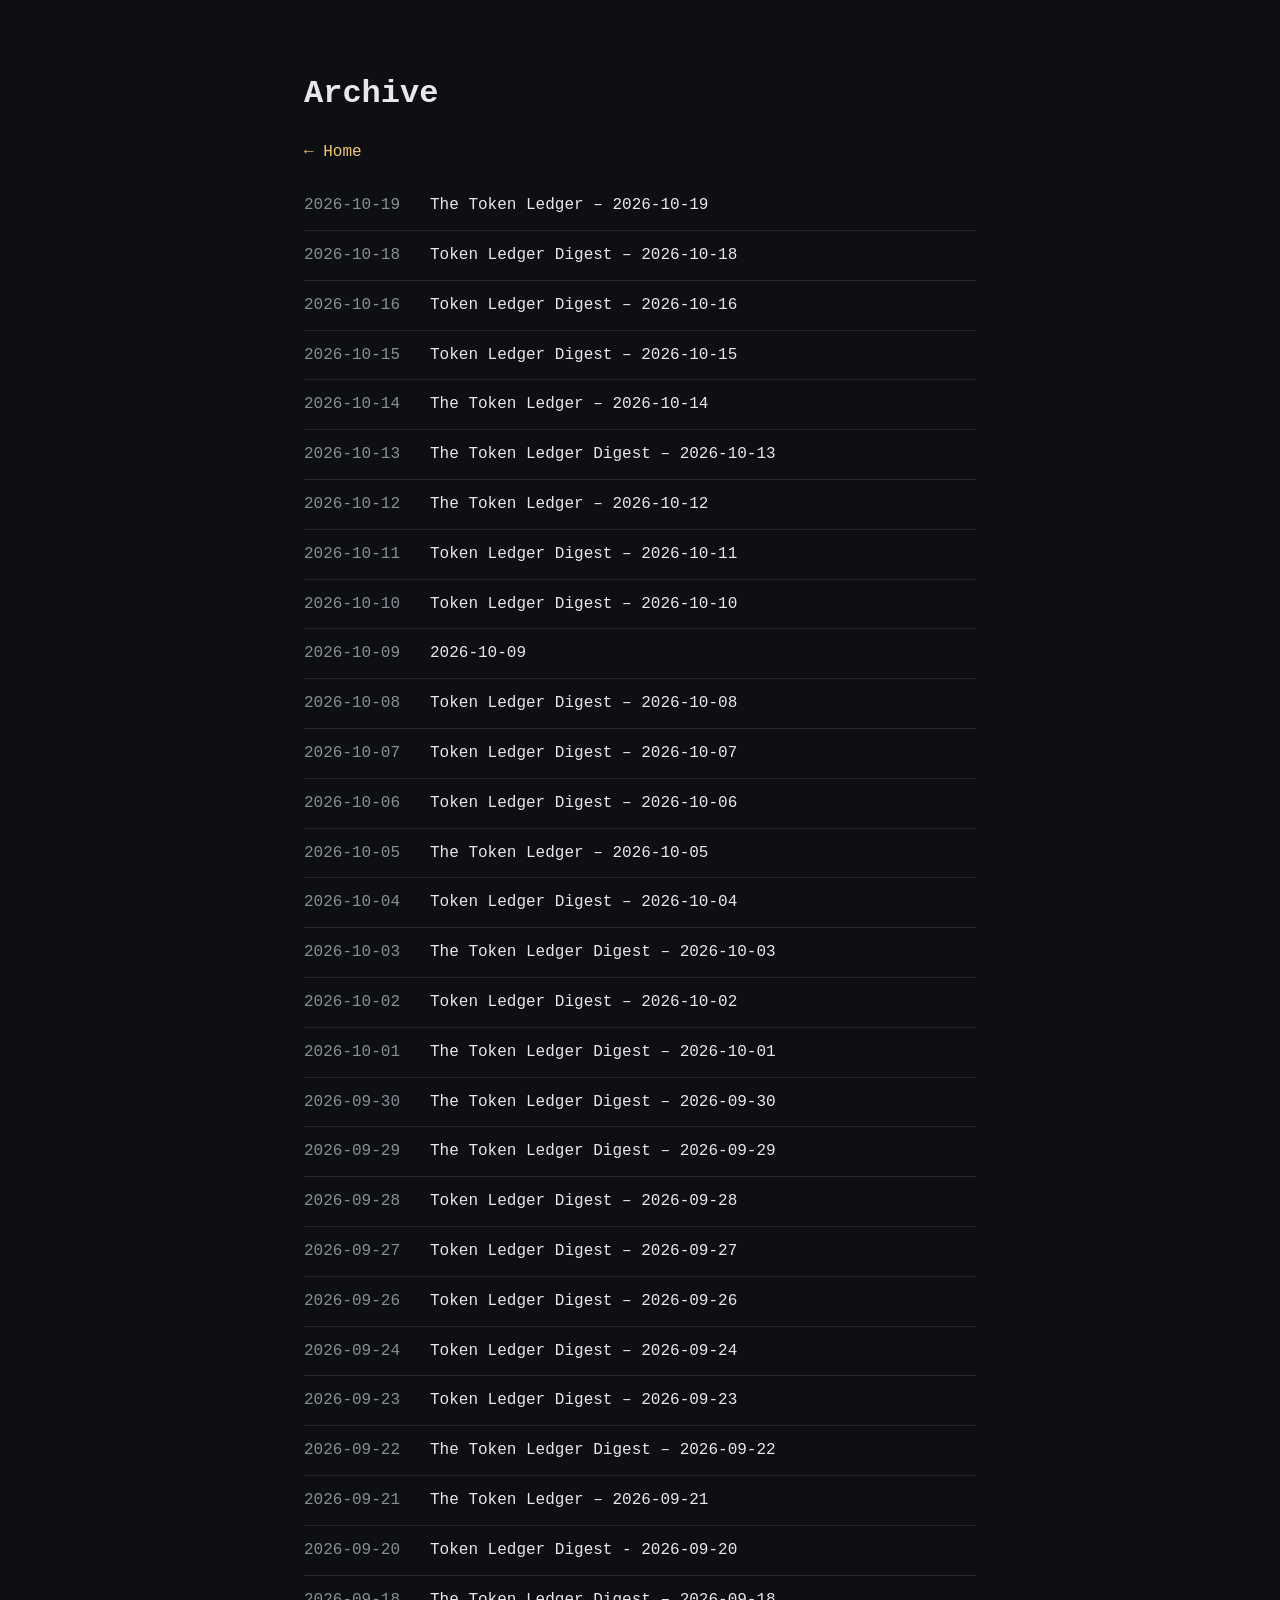
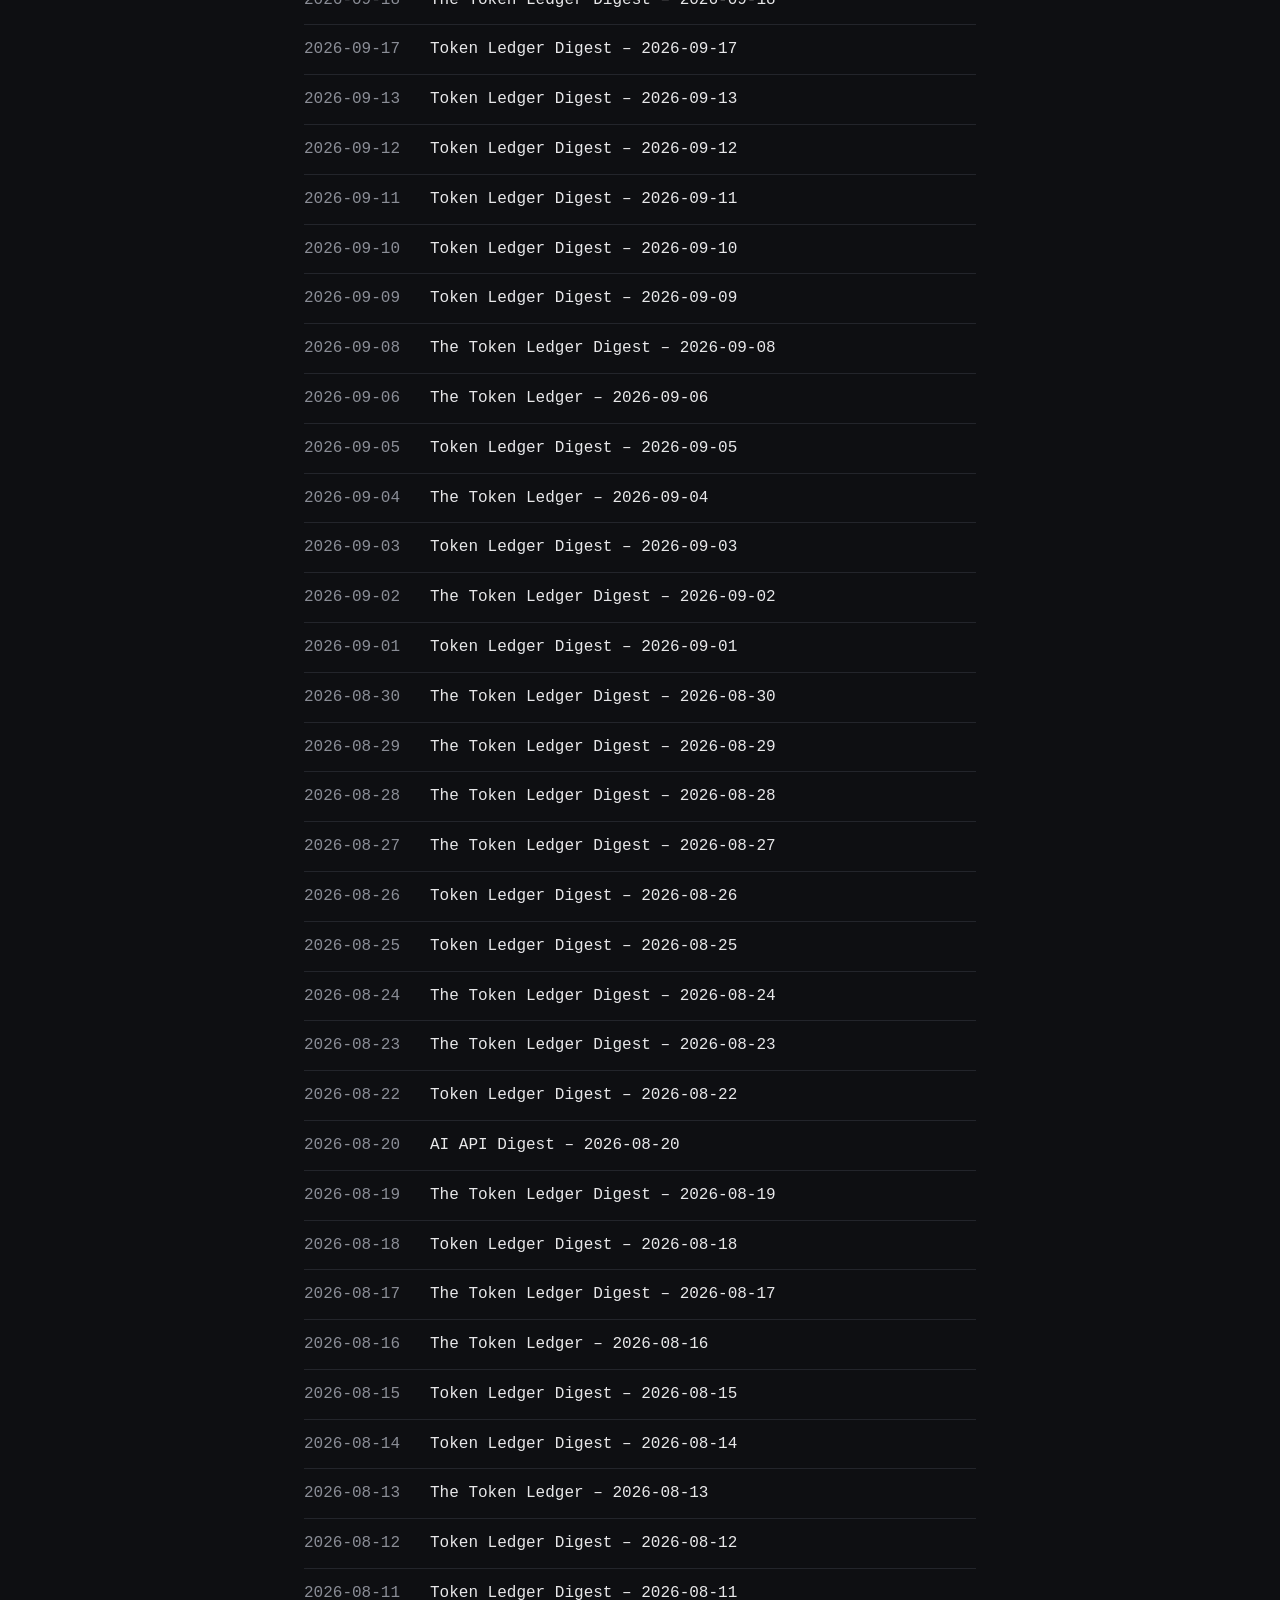
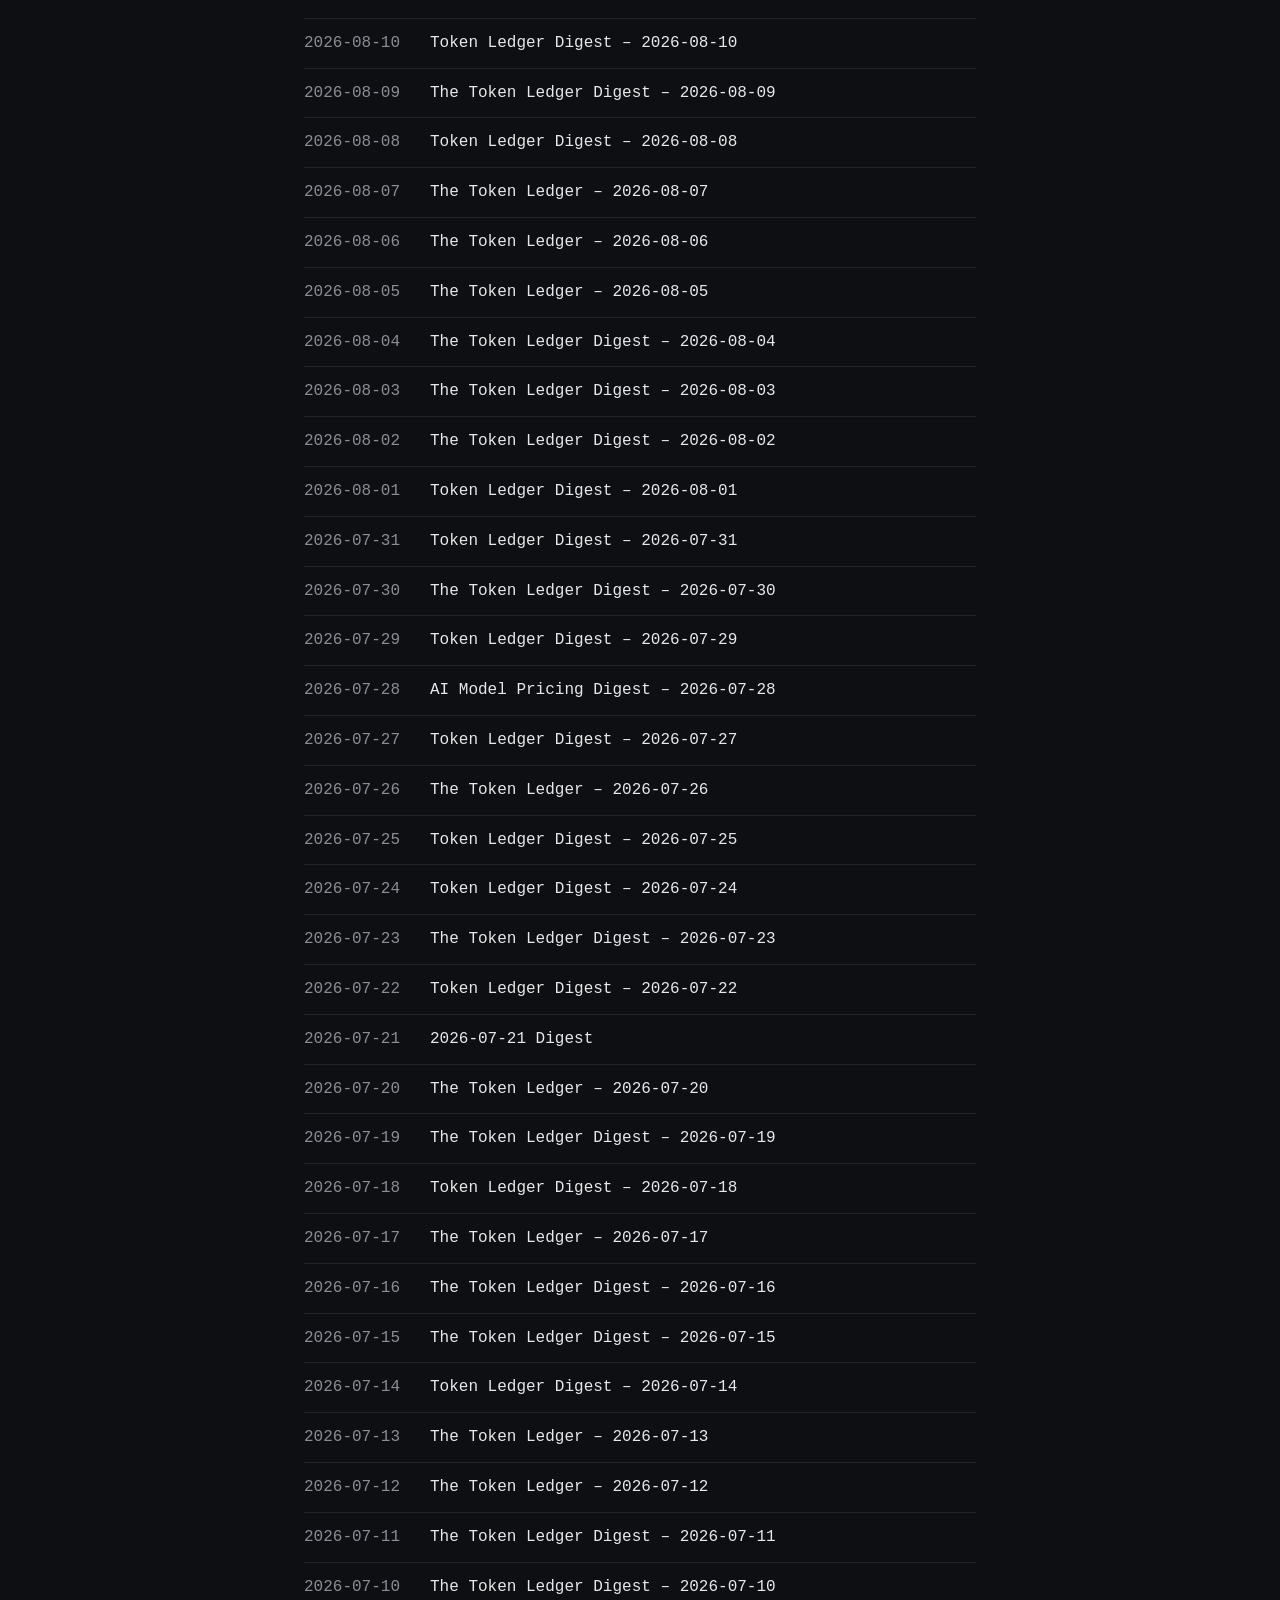
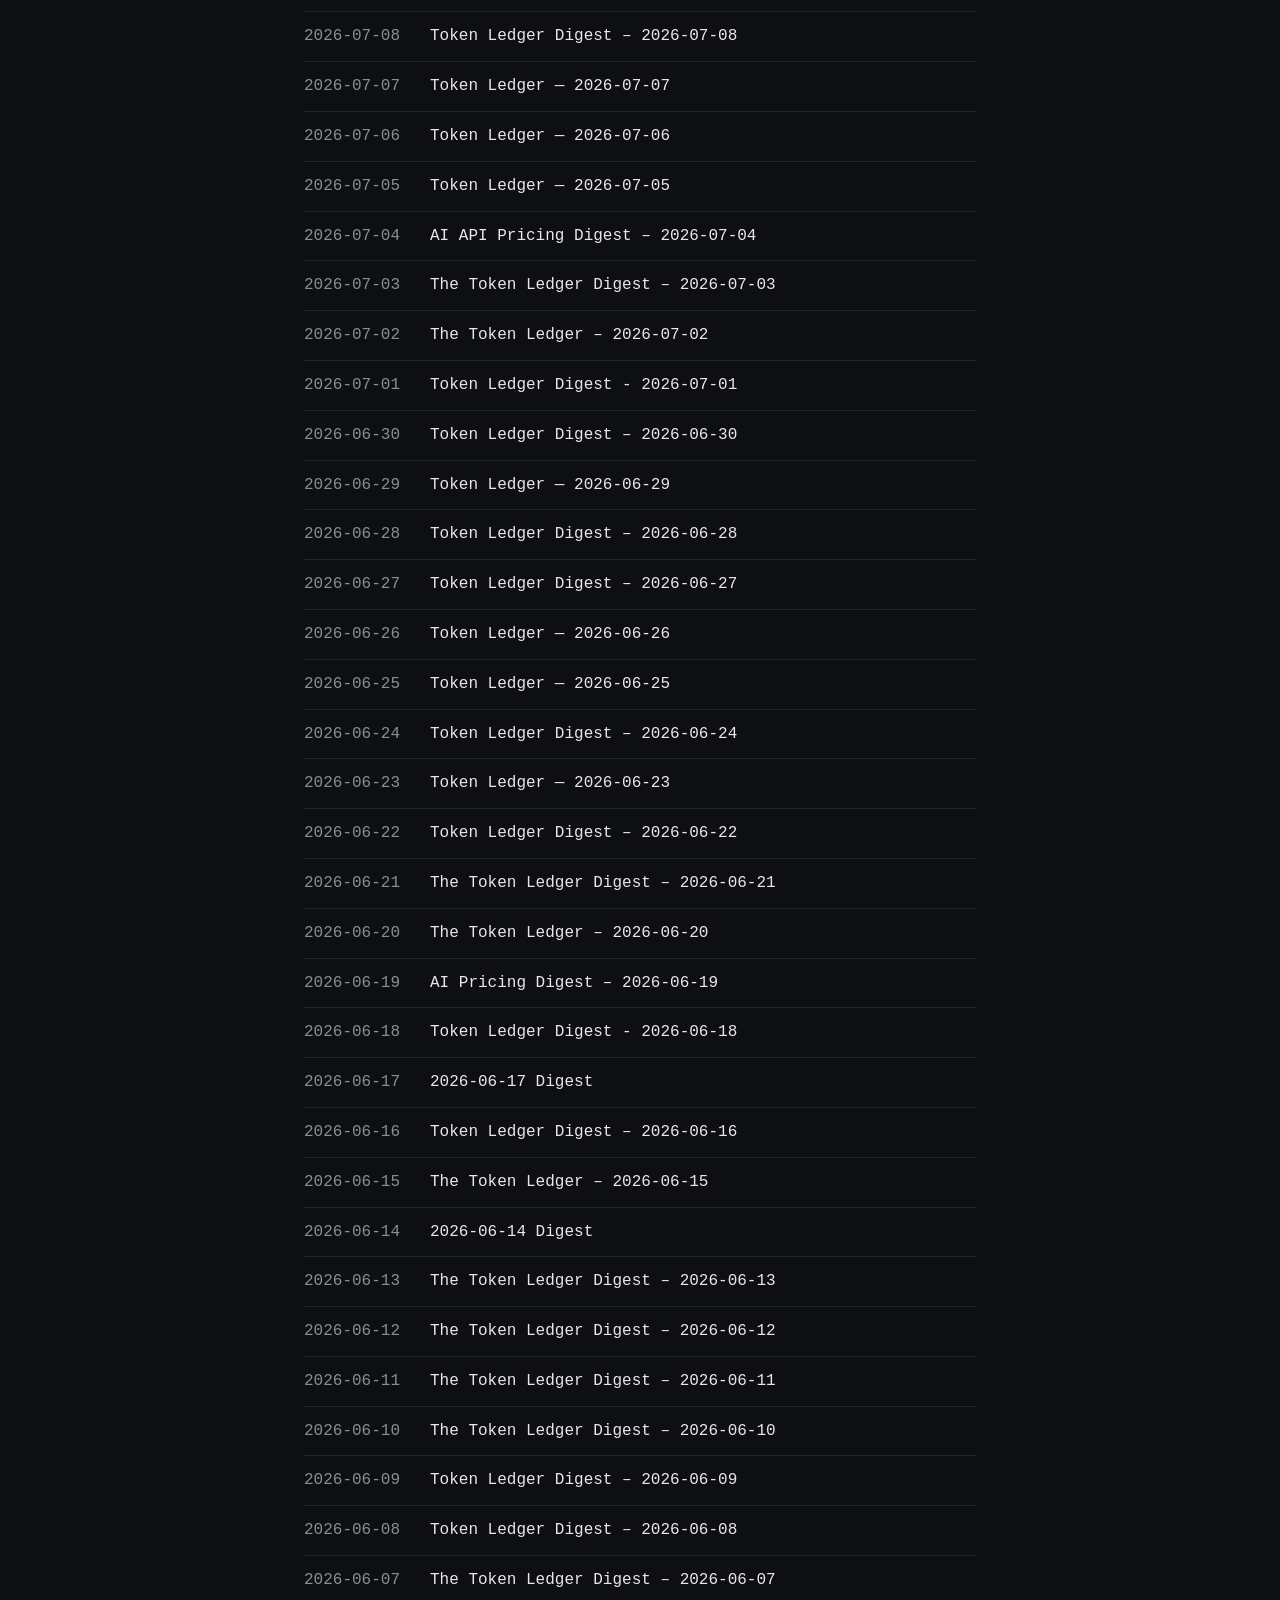
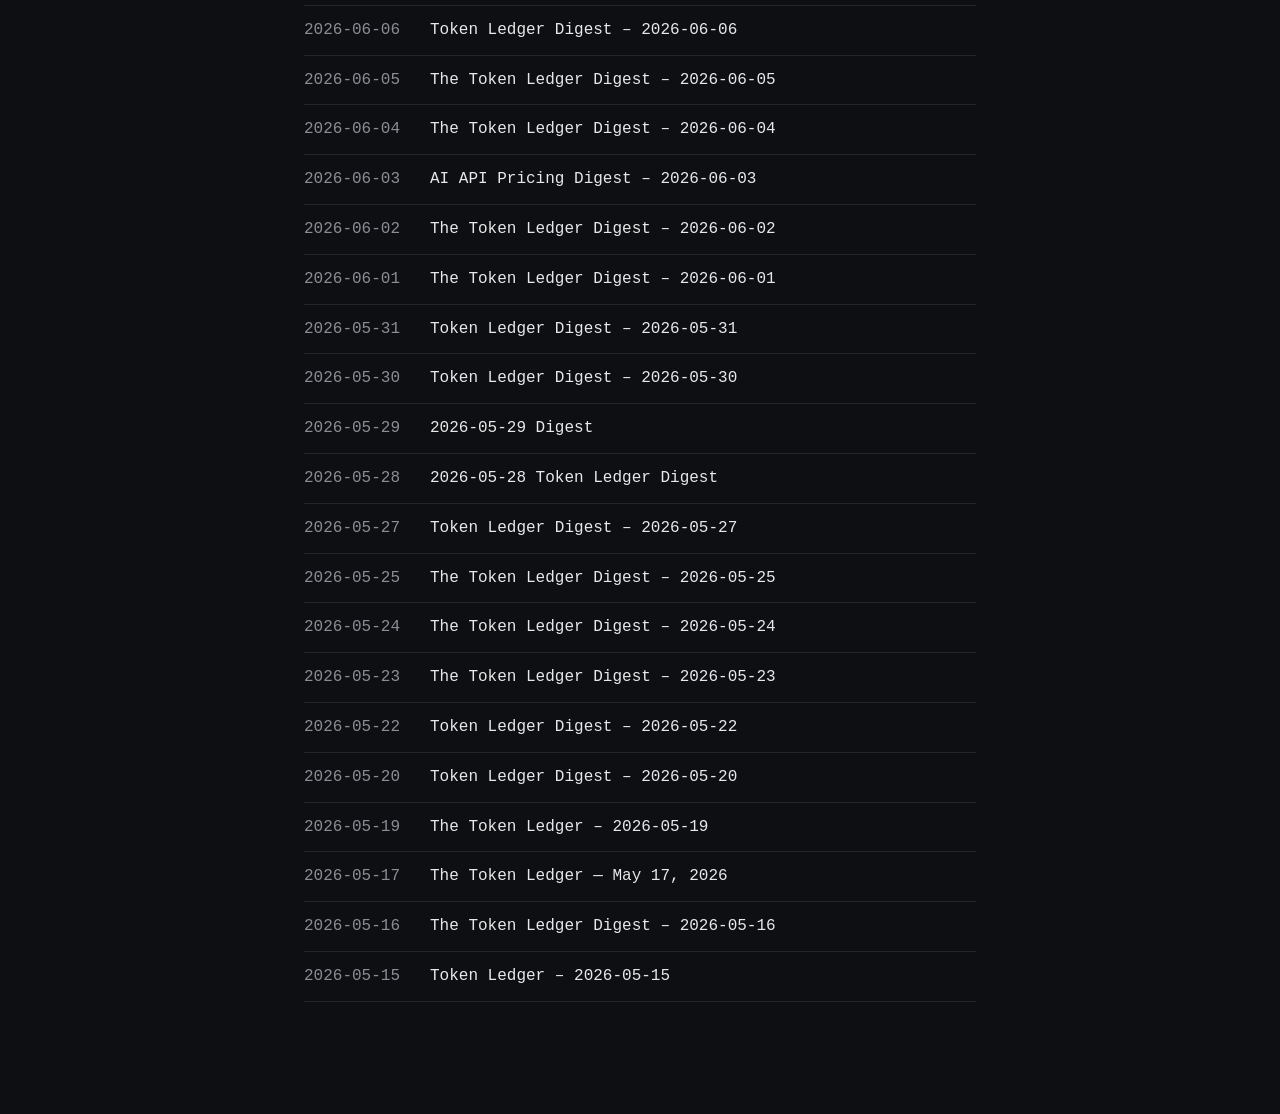
==== commit d84f22a6: "digest: 2026-10-19" ====
--- a/site/archive_index.html
+++ b/site/archive_index.html
@@ -1,4 +1,5 @@
-<!doctype html><meta charset=utf-8><title>Archive — The Token Ledger</title><link rel=stylesheet href=style.css><body><main><h1>Archive</h1><p><a href="./">← Home</a></p><ul class="archive"><li><a href="entry.html?d=2026-10-18"><span class="d">2026-10-18</span> Token Ledger Digest – 2026-10-18</a></li>
+<!doctype html><meta charset=utf-8><title>Archive — The Token Ledger</title><link rel=stylesheet href=style.css><body><main><h1>Archive</h1><p><a href="./">← Home</a></p><ul class="archive"><li><a href="entry.html?d=2026-10-19"><span class="d">2026-10-19</span> The Token Ledger – 2026-10-19</a></li>
+<li><a href="entry.html?d=2026-10-18"><span class="d">2026-10-18</span> Token Ledger Digest – 2026-10-18</a></li>
 <li><a href="entry.html?d=2026-10-16"><span class="d">2026-10-16</span> Token Ledger Digest – 2026-10-16</a></li>
 <li><a href="entry.html?d=2026-10-15"><span class="d">2026-10-15</span> Token Ledger Digest – 2026-10-15</a></li>
 <li><a href="entry.html?d=2026-10-14"><span class="d">2026-10-14</span> The Token Ledger – 2026-10-14</a></li>
